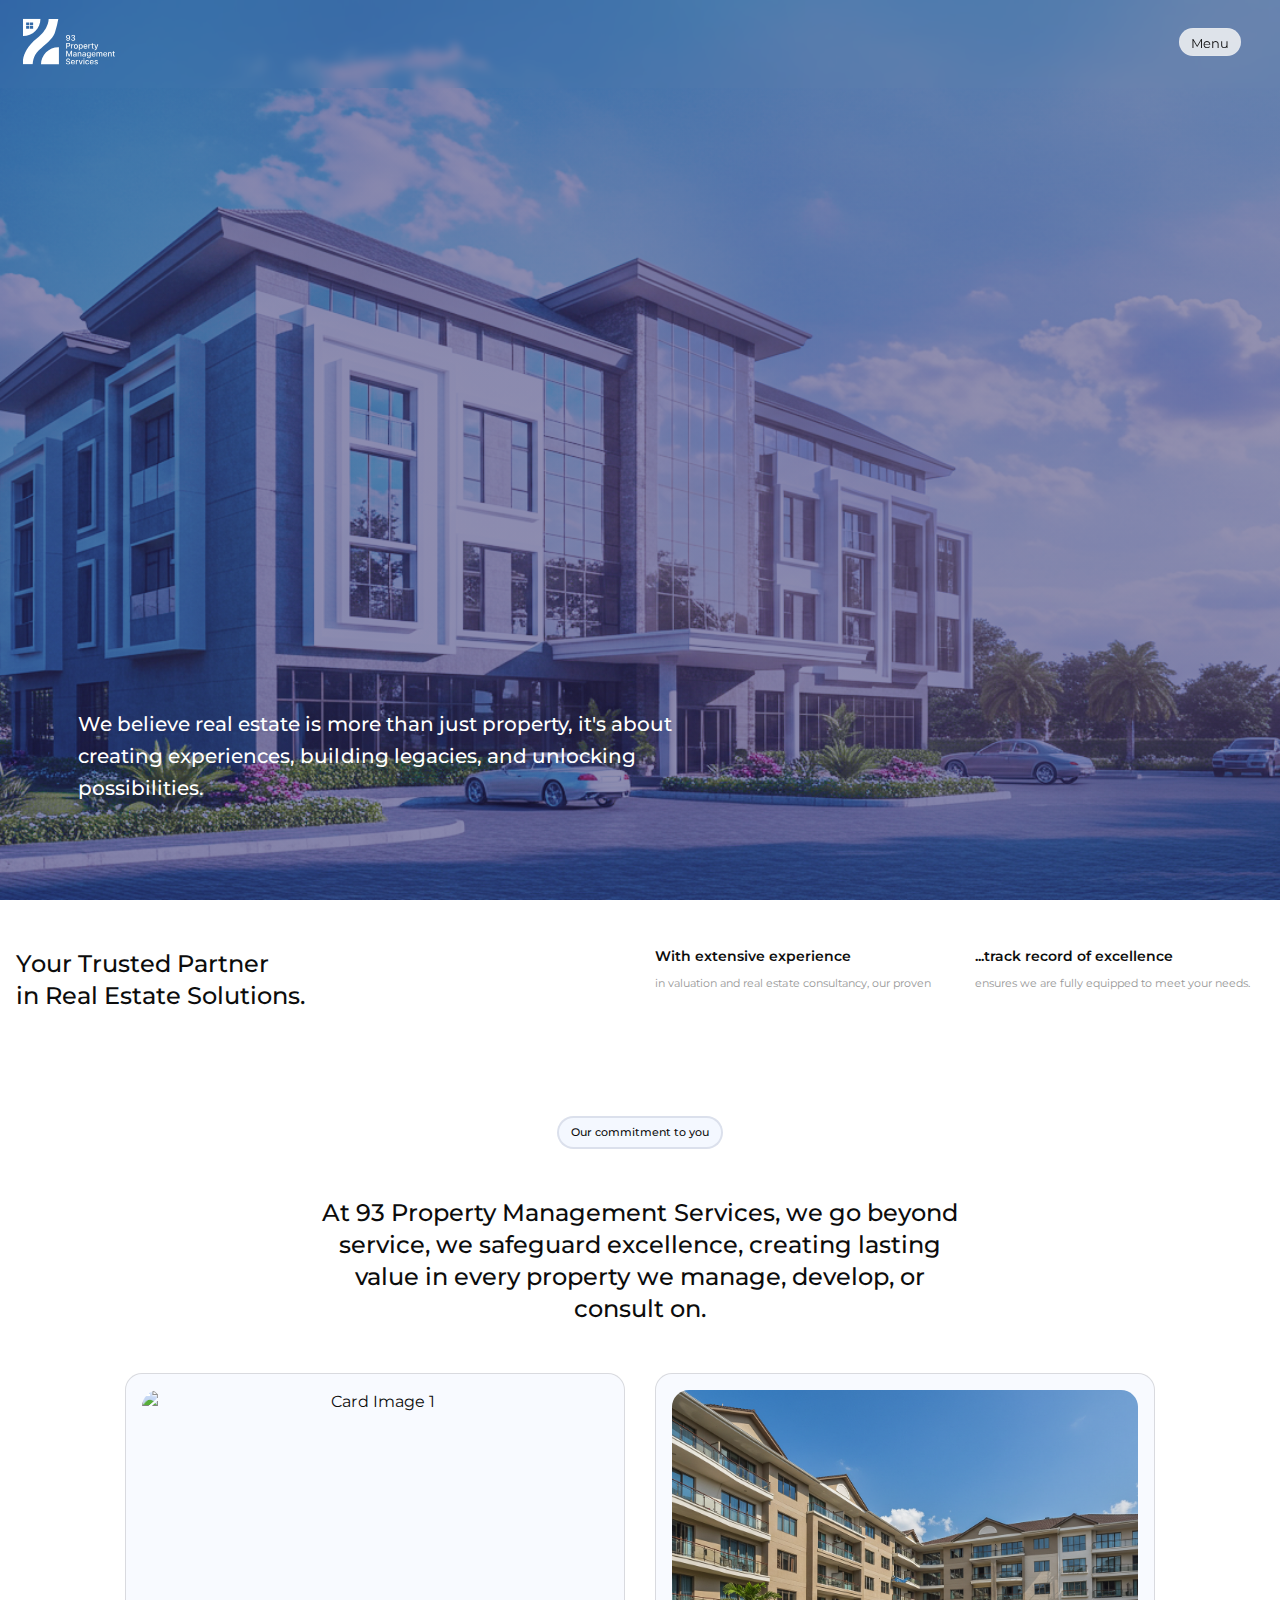
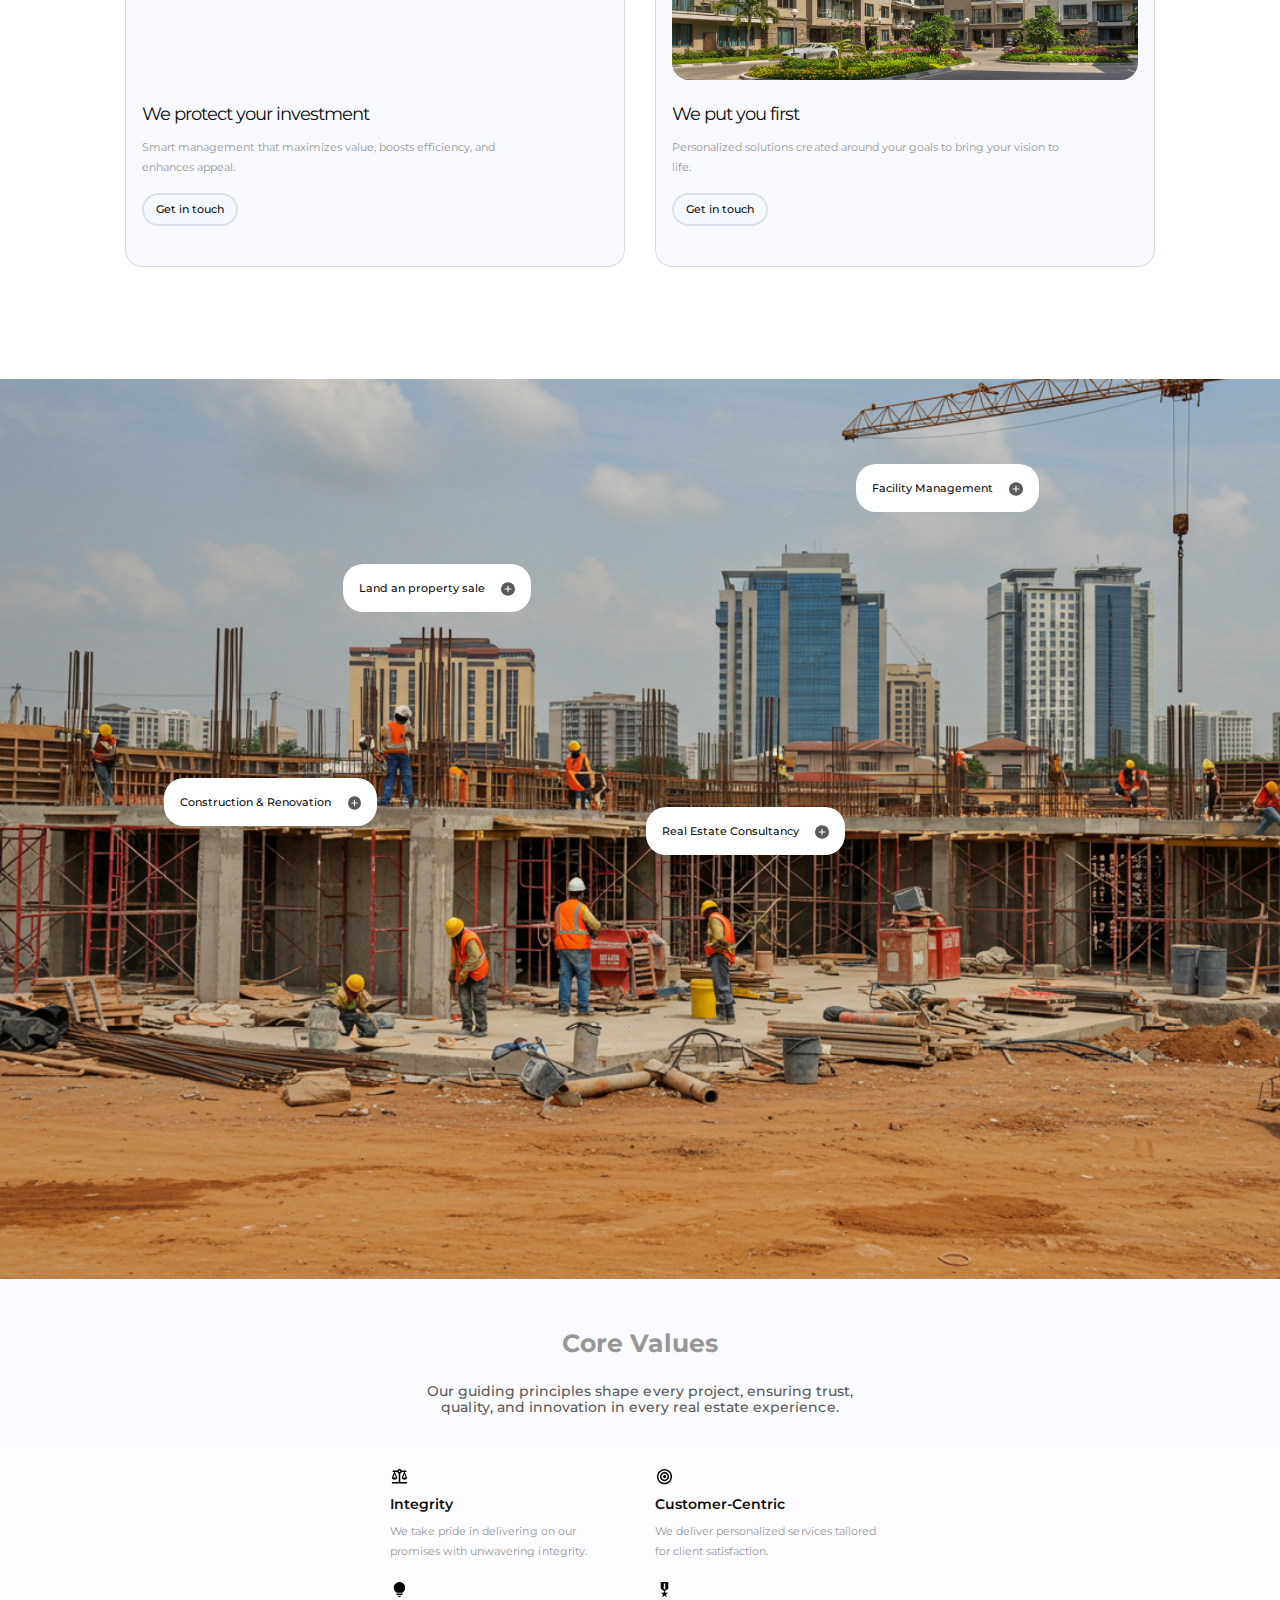
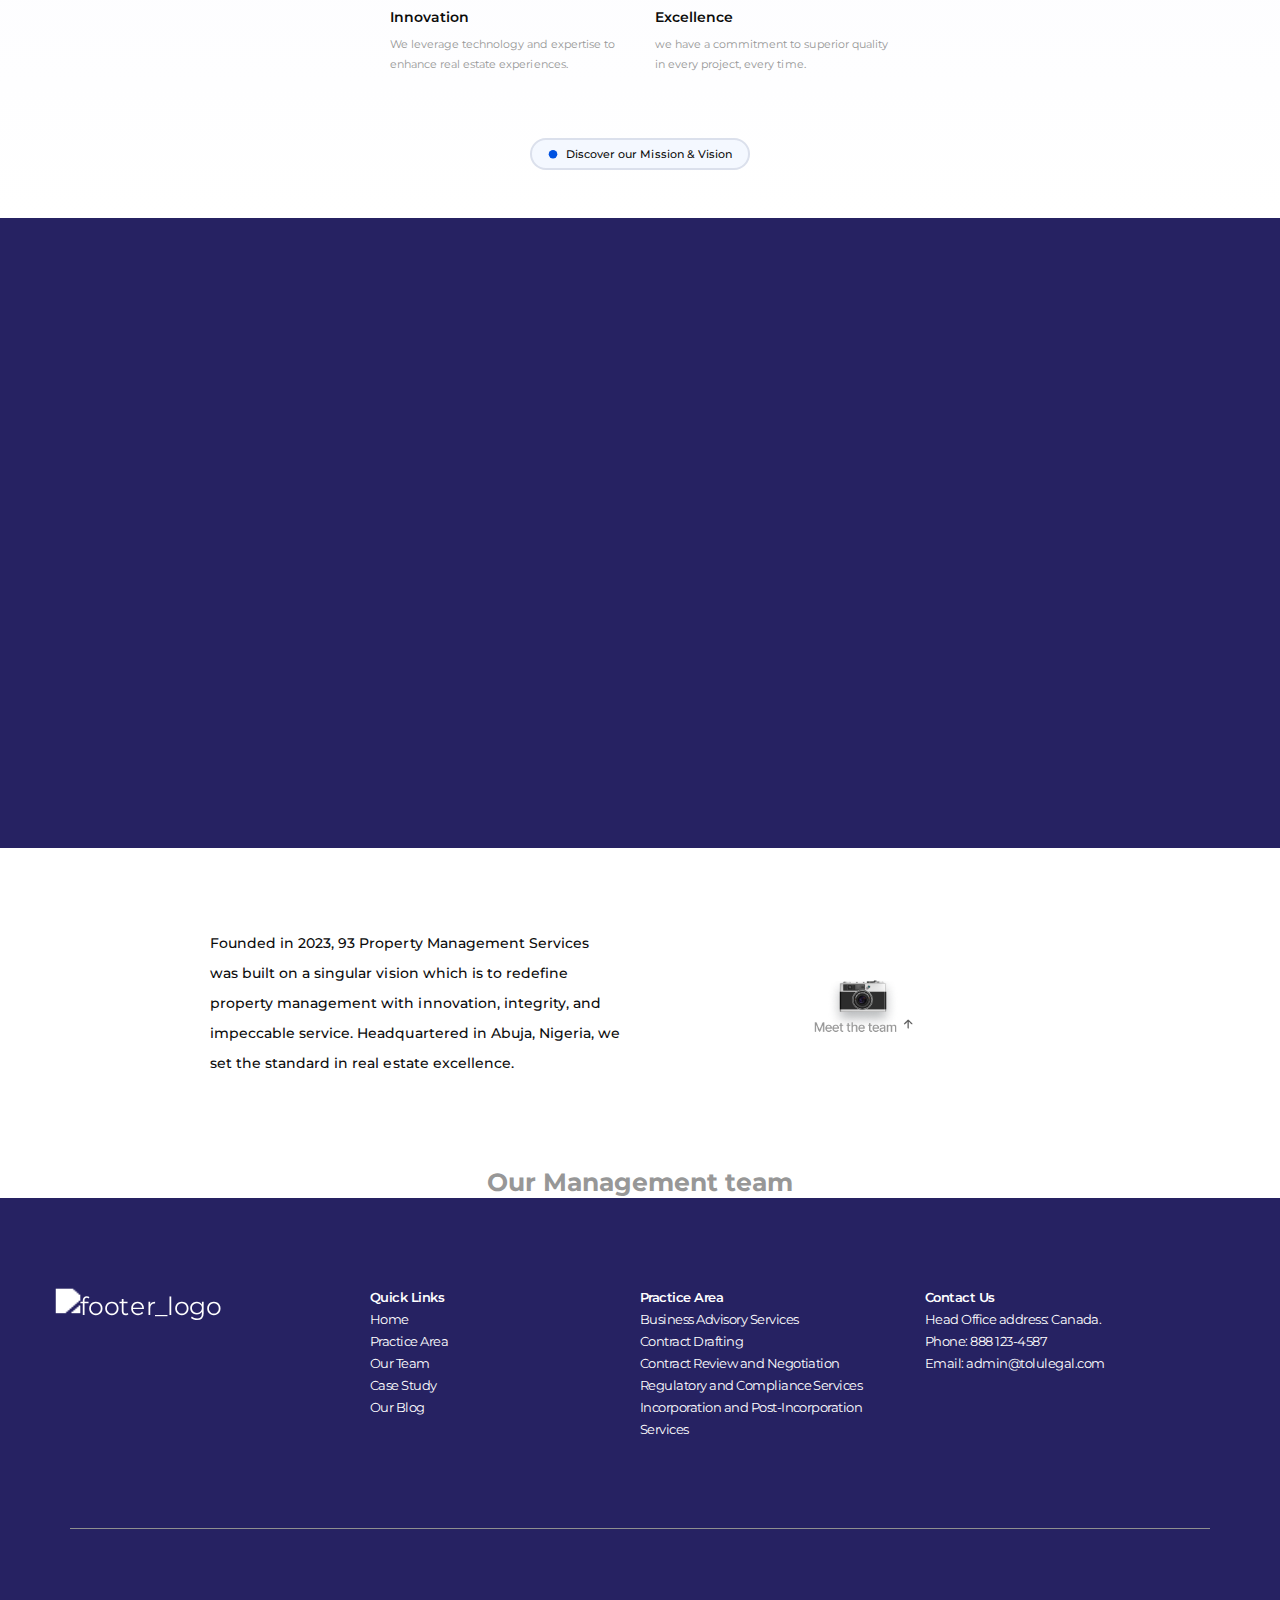
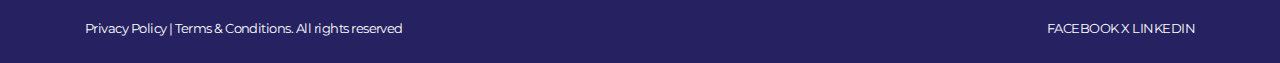
==== index.html @ e641582f "fix" ====
<!doctype html>
<html lang="en">
  <head>
    <meta charset="utf-8">
    <meta name="viewport" content="width=device-width, initial-scale=1, shrink-to-fit=no">
    <meta name="description" content="">
    <meta name="author" content="">
    <!-- <script defer src="https://use.fontawesome.com/releases/v5.0.8/js/fontawesome.js" integrity="sha384-7ox8Q2yzO/uWircfojVuCQOZl+ZZBg2D2J5nkpLqzH1HY0C1dHlTKIbpRz/LG23c" crossorigin="anonymous"></script> -->

    <title>93 Property Management Services</title>
    <link rel="icon" href="./assets/93 property management svg.svg" type="image/png">

        <link rel="preconnect" href="https://fonts.googleapis.com">
        <link rel="preconnect" href="https://fonts.gstatic.com" crossorigin>
        <link href="https://fonts.googleapis.com/css2?family=Montserrat:ital,wght@0,100..900;1,100..900&display=swap" rel="stylesheet">
    <!-- Bootstrap core CSS -->
    <link href="css/bootstrap.min.css" rel="stylesheet">
        <!-- AOS CSS -->
    <link href="https://cdn.jsdelivr.net/npm/aos@2.3.4/dist/aos.css" rel="stylesheet">
    <link rel="stylesheet" href="https://unpkg.com/lenis@1.1.19/dist/lenis.css">
    <!-- Custom styles for this template -->
    <link href="css/style.css" rel="stylesheet">
    <link rel="icon" type="image/png" href="./assets/tolulegal sl-02.ico">


  </head>

  <body class="testin bg-dark">

    <section class="bg-dark hero" style="position: relative;">

      <nav class="navbar navbar-dark mb-3 p-md-0 glass-like sticky-top">
        <div class="container-fluid bblue mx-4 mb-3" style="max-width: 100%;">
          <!-- Brand/Logo -->
          <a class="navbar-brand byellow p-0" href="/">
            <img src="./assets/93 property management svg.svg" alt="Logo" style="width: 60px; height: 60px; filter: brightness(0) invert(1); transform: scale(155%);">
          </a>

          <!-- Hamburger Button for Small Screens -->
        <button class="navbar-toggler" type="button" data-toggle="collapse" data-target="#navbarNav" aria-controls="navbarNav" aria-expanded="false" aria-label="Toggle navigation"
            style="border-radius: 20px; background-color: #f5f5f5d6; padding: 2px 11px; padding-bottom: 4px; letter-spacing: -4%;">
            <span style="font-size: 13px; line-height: 14px;">Menu</span>
          </button>

          <!-- Collapsible Menu -->
          <div class="collapse navbar-collapse bred" id="navbarNav">
            <ul class="navbar-nav ms-auto"> <!-- ms-auto aligns items to the right -->
              <li class="nav-item mx-auto active">
                <a class="nav-link" href="/">Home</a>
              </li>
              <li class="nav-item mx-auto">
                <a class="nav-link" href="./about-us.html">About us</a>
              </li>
              <li class="nav-item mx-auto">
                <a class="nav-link" href="#services-section">Our Services</a>
              </li>
              <!-- <li class="nav-item mx-auto">
                <a class="nav-link" href="#">Our Blog</a>
              </li> -->
              <li class="nav-item mx-auto">
                    <a href="#form-section" class="btn btn-primary bgreen">Get Started</a>
              </li>
            </ul>
          </div>
        </div>
      </nav>

        <div class="lead-text">
            <p>We believe real estate is more than just property, 
                it's about creating experiences, building legacies, 
                and unlocking possibilities.</p>
        </div>
    </section>


    <section class="bg-white px-3 py-5">
        <div class="row">
            <div class="col-12 col-md-6 mb-5 mb-md-0 text-center text-md-left">
                <h3>Your Trusted Partner <br>
                    in Real Estate Solutions.</h3>
            </div>
            <div class="col-12 col-md-3 mb-4 mb-md-0 text-center text-md-left">
                <h4>With extensive experience</h4>
                <p>in valuation and real estate consultancy, our proven</p>
            </div>
            <div class="col-12 col-md-3 mb-4 mb-md-0 text-center text-md-left">
                <h4>...track record of excellence </h4>
                <p>
                    ensures we are fully equipped 
                    to meet your needs.</p>
            </div>
        </div>
    </section>


    <section class="bg-white py-5" style="padding-bottom: 7rem !important;">
        <div class="container">
            <div class="d-flex">
                <div class="mx-auto text-center">
                    <div class="btn btn-primary ">
                        Our commitment to you
                    </div>
                    <h3 class="mx-auto mt-5 text-center" style="max-width: 639px; text-align: center !important; ">
                        At 93 Property Management Services, we go beyond 
                        service, we safeguard excellence, creating lasting value 
                        in every property we manage, develop, or consult on.
                    </h3>
                    <div class="some-cards mt-5">

                        <div class="row">
                            <!-- First Card -->
                            <div class="col-md-6">
                                <div class="card p-3 mb-5 mb-md-0" style="border-radius: 17px;">
                                    <img src="./assets/achalugo_I_will_fire_you.jpg" class="card-img-top" alt="Card Image 1" style="height: 290px; object-fit: cover; object-position: 28%; border-radius: 17px;">
                                    <div class="card-body text-left p-0 mt-4">
                                        <h4 class="card-title" style="font-size: 30px; font-size: 18px;font-weight: normal;letter-spacing: -1px;">We protect your investment</h4>
                                        <p class="card-text" style="max-width: 400px;">Smart management that maximizes value, boosts 
                                            efficiency, and enhances appeal.</p>
                                        <a href="#" class="btn btn-primary mb-4">Get in touch</a>
                                    </div>
                                </div>
                            </div>
                    
                            <!-- Second Card -->
                            <div class="col-md-6">
                                <div class="card p-3" style="border-radius: 17px;">
                                    <img src="./assets/card_1_hotel.png" class="card-img-top" alt="Card Image 2" style="height: 290px; object-fit: cover; object-position: 28%; border-radius: 17px;">
                                    <div class="card-body text-left p-0 mt-4">
                                        <h4 class="card-title" style="font-size: 30px; font-size: 18px;font-weight: normal;letter-spacing: -1px;">We put you first</h4>
                                        <p class="card-text" style="max-width: 400px;">Personalized solutions created around your goals 
                                            to bring your vision to life.</p>
                                        <a href="#" class="btn btn-primary mb-4">Get in touch</a>
                                    </div>
                                </div>
                            </div>
                        </div>

                    </div>
                </div>
            </div>
        </div>
    </section>

    <section class="construction bg-white py-5" style="position: relative; background-image: url('./assets/contruction_site.png'); min-height: 100vh; background-repeat: no-repeat; background-size: cover;">
        <div class="container">
            <div class="info mb-5 mt-5" id="info_1">
                <div class="info-head">
                    <div class="d-flex justify-content-between" style="padding: 1rem;">
                            <span class="pr-3">Land an property sale</span>
                            <span><img src="./assets/plus.svg" alt="" style="height: 14px"></span>
                    </div>
                </div>
            </div>
            <div class="info mb-5 " id="info_2">
                <div class="info-head">
                    <div class="d-flex justify-content-between" style="padding: 1rem;">
                            <span class="pr-3">Facility Management</span>
                            <span><img src="./assets/plus.svg" alt="" style="height: 14px"></span>
                    </div>
                </div>
            </div>
            <div class="info mb-5 " id="info_3">
                <div class="info-head">
                    <div class="d-flex justify-content-between" style="padding: 1rem;">
                            <span class="pr-3">Real Estate Consultancy</span>
                            <span><img src="./assets/plus.svg" alt="" style="height: 14px"></span>
                    </div>
                </div>
            </div>
            <div class="info mb-5 " id="info_4">
                <div class="info-head">
                    <div class="d-flex justify-content-between" style="padding: 1rem;">
                            <span class="pr-3">Construction & Renovation</span>
                            <span><img src="./assets/plus.svg" alt="" style="height: 14px"></span>
                    </div>
                </div>
            </div>
        </div>

    </section> 

    <section class="py-5" style="background: linear-gradient(to bottom, #FAFBFF, #FDFDFF, #FFFFFF);">
        <div class="container d-flex">
            <div class="do-center text-center m-auto" style="max-width: 500px;">
                <h3 style="color: #979797; font-weight: bold; font-size: 25px;">Core Values</h3>
                <h4 class="mt-4" style="color: #5A5A5A; font-weight: 500;">Our guiding principles shape every project, ensuring trust,<br> quality, and innovation in every real estate experience.</h4>

                <div class="row text-left mt-5">
                    <div class="col-12 col-sm-6 text-center text-sm-left">
                        <span><img src="./assets/law_something.svg" alt="" style="width:19px"></span>
                        <h4 class="mt-2">Integrity</h4>
                        <p>We take pride in delivering on our 
                            promises with unwavering integrity.</p>
                    </div>
                    <div class="col-12 col-sm-6 text-center text-sm-left">
                        <span><img src="./assets/target.svg" alt="" style="width:19px"></span>
                        <h4 class="mt-2">Customer-Centric</h4>
                        <p>We deliver personalized services 
                            tailored for client satisfaction.</p>
                    </div>
                </div>

                <div class="row text-left">
                    <div class="col-12 col-sm-6 text-center text-sm-left">
                        <span><img src="./assets/lightbulb.svg" alt="" style="width:19px"></span>
                        <h4 class="mt-2">Innovation</h4>
                        <p>We leverage technology and expertise 
                            to enhance real estate experiences.</p>
                    </div>
                
                    <div class="col-12 col-sm-6 text-center text-sm-left">
                        <span><img src="./assets/military.svg" alt="" style="width:19px"></span>
                        <h4 class="mt-2">Excellence</h4>
                        <p>we have a commitment to superior 
                            quality in every project, every time.</p>
                    </div>
                </div>

                <div class="btn btn-primary px-3 mt-5">
                    <span class="d-flex">
                        <img class="mr-2" src="./assets/circle.svg" alt="" style="width: 10px; display: inline-block;">
                        <span>Discover our Mission & Vision</span>
                    </span>
                </div>

            </div>
        </div>
    </section>

    <section style="background-image: url('./assets/achalugo_calling.jpg'); height: 70vh; background-repeat: no-repeat; background-position-x: left; background-size: cover; background-position-y: 29%;"> 
    </section>

    <section class="bg-white" style="padding-top: 5rem; padding-bottom: 5rem;">
        <div class="container">
            <div class="row mx-auto" style="max-width: 890px;">
                <div class="col-6">
                    <h4 style="line-height: 20px; color: #0c0c0c; line-height: 30px; font-weight: 500;">Founded in 2023, 93 Property Management Services<br> was built on a singular vision which 
                        is to redefine property management with innovation, integrity, and impeccable service. Headquartered in Abuja, Nigeria, we set the standard in real estate excellence.</h4>
                </div>
                <div class="col-6 d-flex">
                    <img class="m-auto" style="display: block; width: 100px;"  src="./assets/Meet the team.png" alt="Meet the team">
                </div>
            </div>
        </div>
    </section>

    <section class="bg-white">
        <h3 class="text-center mb-5" style="color: #979797; font-weight: bold; font-size: 25px;">Our Management team</h3>

    </section>

    <footer >
      <div class="container">
          <div class="row " style="margin-top: 6rem; margin-bottom: 5rem; ">
              <div class="col-6 col-md-4 col-lg-3">
                  <div>
                      <a href="/"><img src="./assets/footer_logo.png" alt="footer_logo" style="width: 138px; height: 138px; transform: scale(150%);filter: brightness(0) invert(1); transform: scale(155%);" ></a>
                  </div>
              </div>
              <div class="col-6 col-md-4 col-lg-3">
                  <div>
                      <p class="lead">Quick Links</p>
                      <p><a href="#">Home</a></p>
                      <p><a href="#">Practice Area</a></p>
                      <p><a href="#">Our Team</a></p>
                      <p><a href="#">Case Study</a></p>
                      <p><a href="#">Our Blog</a></p>
                  </div>
              </div>
              <div class="col-12 col-md-4 col-lg-3 mt-4 pl-5 mt-md-0 pl-md-0">
                  <div>
                      <p class="lead">Practice Area</p>
                      <p><a href="#">Business Advisory Services</a></p>
                      <p><a href="#">Contract Drafting</a></p>
                      <p><a href="#">Contract Review and Negotiation</a></p>
                      <p><a href="#">Regulatory and Compliance Services</a></p>
                      <p><a href="#">Incorporation and Post-Incorporation </a></p>
                      <p><a href="#">Services</a></p>
                  </div>
              </div>
              <div class="col-12 col-md-4 col-lg-3 mt-4 pl-5 pl-lg-0 pr-5 mt-md-0 pr-md-0">
                  <div>
                      <p class="lead">Contact Us</p>
                      <p><a href="#">Head Office address: Canada.</a></p>
                      <p><a href="#">Phone: 888 123-4587</a></p>
                      <p><a href="#">Email: admin@tolulegal.com</a></p>
                  </div>
              </div>
          </div>
          <div class="row justify-content-between pb-3" style="padding-top: 6rem; border-top: 1px solid rgba(143, 143, 143, 1);">
              <div class="col col-12 col-sm-6">
                  <p><a href="#">Privacy Policy</a> | <a href="#">Terms & Conditions. All rights reserved</a></p>
              </div>
              <div class="col col-12 col-sm-6">
                  <p class="text-sm-right"><a href="#">FACEBOOK</a>     X     <a href="#">LINKEDIN</a></p>
              </div>
          </div>
      </div>      
    </footer>



    <!-- Bootstrap core JavaScript
    ================================================== -->
    <!-- Placed at the end of the document so the pages load faster -->
    <script src="js/jquery-3.3.1.min.js"></script>
    <!-- <script src="https://cdnjs.cloudflare.com/ajax/libs/popper.js/1.12.9/umd/popper.min.js" integrity="sha384-ApNbgh9B+Y1QKtv3Rn7W3mgPxhU9K/ScQsAP7hUibX39j7fakFPskvXusvfa0b4Q" crossorigin="anonymous"></script> -->
    <script src="js/bootstrap.min.js"></script>

        <!-- AOS JS -->
        <script src="https://cdn.jsdelivr.net/npm/aos@2.3.4/dist/aos.js"></script>
        <script>
          AOS.init();
        </script>

    <script src="https://unpkg.com/lenis@1.1.19/dist/lenis.min.js"></script> 
    <script type="text/javascript">
        // Initialize Lenis
        const lenis = new Lenis({
          autoRaf: true,
          anchors: true,
        });

        // Listen for the scroll event and log the event data
        lenis.on('scroll', (e) => {
          // console.log(e);
        });
    </script>

    <script type="text/javascript">
        // Get the button
        const backToTopButton = document.getElementById('back-to-top');

        // Show the button when the user scrolls down 200px
        window.onscroll = function () {
          if (document.body.scrollTop > 200 || document.documentElement.scrollTop > 200) {
            backToTopButton.style.display = 'block'; // Show the button
          } else {
            backToTopButton.style.display = 'none'; // Hide the button
          }
        };

        // Scroll to the top of the page when the button is clicked
        backToTopButton.addEventListener('click', () => {
          window.scrollTo({
            top: 0, // Scroll to the top
            behavior: 'smooth', // Smooth scroll
          });
        });
    </script>



    <script type="text/javascript"
        src="https://cdn.jsdelivr.net/npm/@emailjs/browser@4/dist/email.min.js">
    </script>
    <script src="https://cdn.jsdelivr.net/npm/sweetalert2@11"></script>
    <script src="https://unpkg.com/validator@latest/validator.min.js"></script>
    <script type="text/javascript" src="./js/main.js"></script>

  </body>
</html>
---- css/style.css ----
*{
/*    font-family: Montserrat;*/
    color: #0C0C0C;
    font-family: "Montserrat", serif;
    font-optical-sizing: auto;
/*    font-weight: <weight>;*/
    font-style: normal;
    letter-spacing: .02px;
}

p{
    color: #979797;
    font-size: 11px;
    line-height: 20px;
}

.bolder-text{
    font-weight: 600; 
    color: #262262;
}

h2 {
    font-size: 50px;
    line-height: 72px;
    font-weight: 600;
}

h3{
    font-size: 24px;
    line-height: 32px;
	
}
h4{
    font-size: 14px;
    font-weight: 600;
}

h5{
    font-size: 10px;
    font-weight: 400;
}
svg{
    z-index: 2;
}

body{
    overflow-x: hidden !important;
}

section{
    width: 100%;
}
.bg-dark {
	background-color: #262262 !important;
}

.h2-special{
    font-size: 60px;
    text-align: left;
}

.btn{
    font-size: 16px;
    z-index: 100!important;
}

.btn:not(:disabled):not(.disabled).active,
.btn:not(:disabled):not(.disabled):active,
.show>.btn.dropdown-toggle {
  transform: scale(1.06);
}

.btn-primary{
    background-color: #fff;
    color: #0C0C0C;
    border: 2px solid #0012461A;
    font-weight: 500;
}

.btn-primary{
	font-size: 11px;
	border-radius: 25px;
	outline: none;
	background-color: #F4F8FF;
}
.btn-primary:hover {
  color:#fff;
  background-color: #262262;
  border-color: #3e387a;
}
.btn-primary.focus,
.btn-primary:focus {
  box-shadow: none;
}

.btn-primary:not(:disabled):not(.disabled).active,
.btn-primary:not(:disabled):not(.disabled):active,
.show>.btn-primary.dropdown-toggle {
  color:#fff;
  background-color: #284359;
  border-color: #a1acb6;
}
.btn-primary:not(:disabled):not(.disabled).active:focus,
.btn-primary:not(:disabled):not(.disabled):active:focus,
.show>.btn-primary.dropdown-toggle:focus {
  box-shadow: none;
}

.btn-secondary{
    font-weight: 600;
    font-size: 16px;
    line-height: 20px;
    background-color: #262262;
}

.btn-secondary:hover {
  color:#fff;
  background-color:#5a6268;
  border-color:#545b62
}
.btn-secondary.focus,
.btn-secondary:focus {
  box-shadow:0 0 0 .2rem rgba(108,117,125,.5)
}

.hero {
    min-height: 100vh; /* Full height of the viewport */
    background-image: 
        linear-gradient(to bottom, rgb(38, 34, 98, .5), rgb(38, 34, 98, .5)), 
        url("../assets/bg_person_dream_house.png"); 
    background-size: cover; /* Ensure the image covers the entire section */
    background-position: center; /* Center the background image */
    background-repeat: no-repeat; /* Prevent the image from repeating */
    padding-bottom: 4rem;
    background-position: 51% 15%;
    /* background-size: 155%; */
}


.glass-like {
	background: rgba(255, 255, 255, 0.01);
	backdrop-filter: blur(4px);
	-webkit-backdrop-filter: blur(4px);
	/* color: #fff; */
}


.testing .bred{
    border: thin solid red !important;
}

.testing .byellow{
    border: thin solid yellow !important;
}

.testing .bblue{
    border: thin solid blue !important;
}


.hero .navbar{
    padding-top: 12px !important;
}


.hero .navbar .container{
    padding: 0px 122px 0px 56.94px;
}

.nohero .navbar{
    padding-top: 12px !important;
}

.nohero .navbar .container{
    padding: 0px 122px 0px 56.94px;
}

.nav-item .nav-link{
    font-size: 20px ;
    color: rgba(255, 255, 255, .9);
    font-weight: 500;
}

.nav-item.active .nav-link{
    color: #fff;
    font-weight: 700;
}



.lead-text{
    margin: 0 3rem;
    margin-top: 2rem;
}


.lead-text p{
    color: #fff;
}

.lead-text p{
    font-weight: 500;
    font-size: 20px;
    line-height: 32px;
    max-width: 637px;
}

.lead-text p.lead{
    font-weight: 600;
    font-size: 55px;
    line-height: 72px;
    max-width: 719px;
}

.card{
    background-color: #F8FAFF;
}

.info-cards .col{
    height: 340px;
}

.info-cards .card{
    background-color: white;
    max-width: 312.55px;
    height: 100%;
    overflow: hidden;
}

.info-cards .card h4{
    font-weight: 700;
    font-size: 14px;
    line-height: 32px;
    letter-spacing: -0.04em;
}

.info-cards .card p{
    font-size: 13px;
    font-weight: 500;
    line-height: 26px;
    letter-spacing: -0.04em;
    min-height: 78px;
    display: block;
}

.info-cards .card .btn{
    font-size: 15px;
    position: absolute;
}

.info-cards .card svg{
    position: absolute;
}


.partner-cards{

}

.partner-cards .card{
/*    height: 540px;*/
}

.partner-cards .card-img-top{
    background-size: 50%;
    background-position: 40% 10%;
    background-repeat: no-repeat;
}

.my-container{
    max-width: 998px !important;
}

.partner .p-right h3{
    font-weight: 600;
    font-size: 14px;
    line-height: 24px;
    letter-spacing: -0.04em;
}

.partner .p-right p{
    font-weight: 500;
    font-size: 13px;
    line-height: 20px;
    letter-spacing: -0.04em;
}

.partner .p-right .card {
    background-image: linear-gradient(to bottom, rgba(246, 246, 246, 1), rgba(230, 241, 252, 0.25));
    background-size: cover; /* Ensure the gradient covers the entire element */
    background-repeat: no-repeat!important; /* Prevent the gradient from repeating */
}


.contact h3,
.contact p{
    color: rgba(246, 246, 246, 1);
    font-weight: 500;
    font-size: 18px;
    line-height: 24px;
    letter-spacing: -0.04em;
}

.contact h3{
    color: white;
    font-weight: 600;
    font-size: 30px;
    line-height: 47px;
}


.contact .inpt {
    border: none;
    border-bottom: 0.88px solid #b0b8c1;
    background: transparent;
    color: #b0b8c1;
    outline: none !important;
}

.contact .inpt option{
    color: #b0b8c1;
}

.square-card .link-it{
    color: #262262 !important;
    font-weight: 600;
    font-size: 13px;
    font-family: Inter, inherit;
    display: inline-block;
    position: absolute;
    z-index: 200;
}

footer p,
footer p.lead,
footer p a{
    color: #fff;
    font-size: 13px;
    font-weight: normal;
    line-height: 6px;
    letter-spacing: -0.04em;
    white-space: nowrap;
}

footer p.lead{
    font-weight: 600;
}

#back-to-top {
  display: none; /* Hidden by default */
  position: fixed; /* Fixed position */
  bottom: 20px; /* Distance from the bottom */
  right: 20px; /* Distance from the right */
  z-index: 99; /* Ensure it's above other elements */
  border: none; /* Remove border */
  outline: none; /* Remove outline */
  background-color: #007bff; /* Button background color */
  color: white; /* Button text color */
  cursor: pointer; /* Pointer cursor on hover */
  padding: 15px; /* Padding */
  border-radius: 50%; /* Circular button */
  font-size: 18px; /* Font size */
  transition: opacity 0.3s; /* Smooth fade in/out */
}

#back-to-top:hover {
  background-color: #0056b3; /* Darker background on hover */
}


.info{
    background-color: #fff;
    border-radius: 20px;
}

.info span{
    font-size: 11px;
    font-weight: 500;
    display: inline-block
}

/*
element {
  position: absolute;
  left: 658px;
  bottom: 0;
  margin-left: auto;
  margin-right: 0px;
  margin-left: 520px;
  margin-bottom: 124px;
}*/

/*<= sm*/
@media (max-width:576px) {
  .lead-text p.lead{
    font-size: 50px;
    line-height: 58px;
  }
}


/*>= sm*/
@media (min-width:576px) {
  .lead-text{
      margin-top: 134px;
  }
}

/*>= md*/
@media (min-width:768px) {

}

/*>= lg*/
@media (min-width:992px) {
    .lead-text{
        position: absolute;
        left: 30px;
        bottom: 80px;
    }

    /* .hero .navbar .navbar-collapse{
        flex-basis: auto!important;
        flex-grow: 0!important;
    }

    .nohero .navbar .navbar-collapse{
        flex-basis: auto!important;
        flex-grow: 0!important;
    } */
}

/*>= xl*/
@media (min-width:1200px) {
    .info{
        display: inline-block;
        margin: 0;
    }
    .constuction .info{
    }
    #info_1{
        position: absolute;
        left: 343px;
        top: 137px;
    }
    #info_2{
        position: absolute;
        left: 856px;
        top: 85px;
    }
    #info_3{
        position: absolute;
        left: 646px;
        top: 428px;
    }
    #info_4{
        position: absolute;
        left: 164px;
        top: 399px;
    }
}
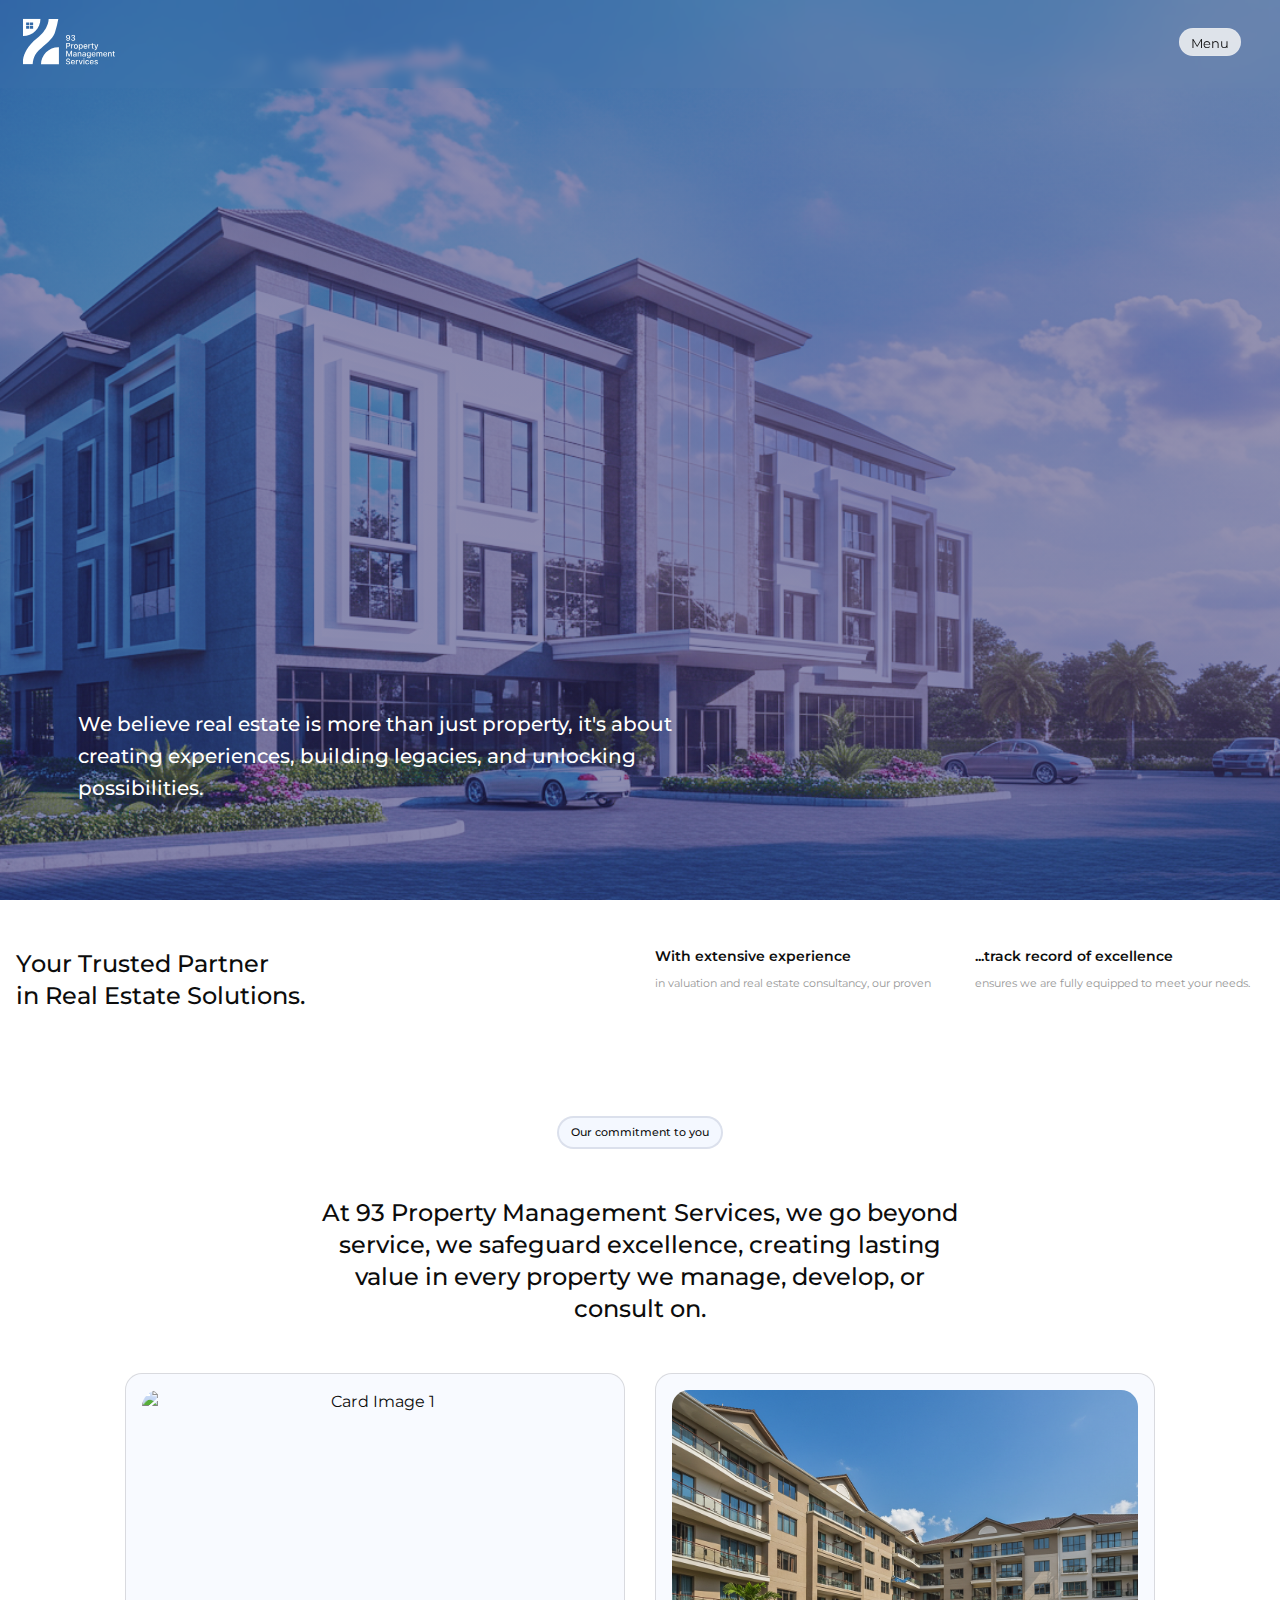
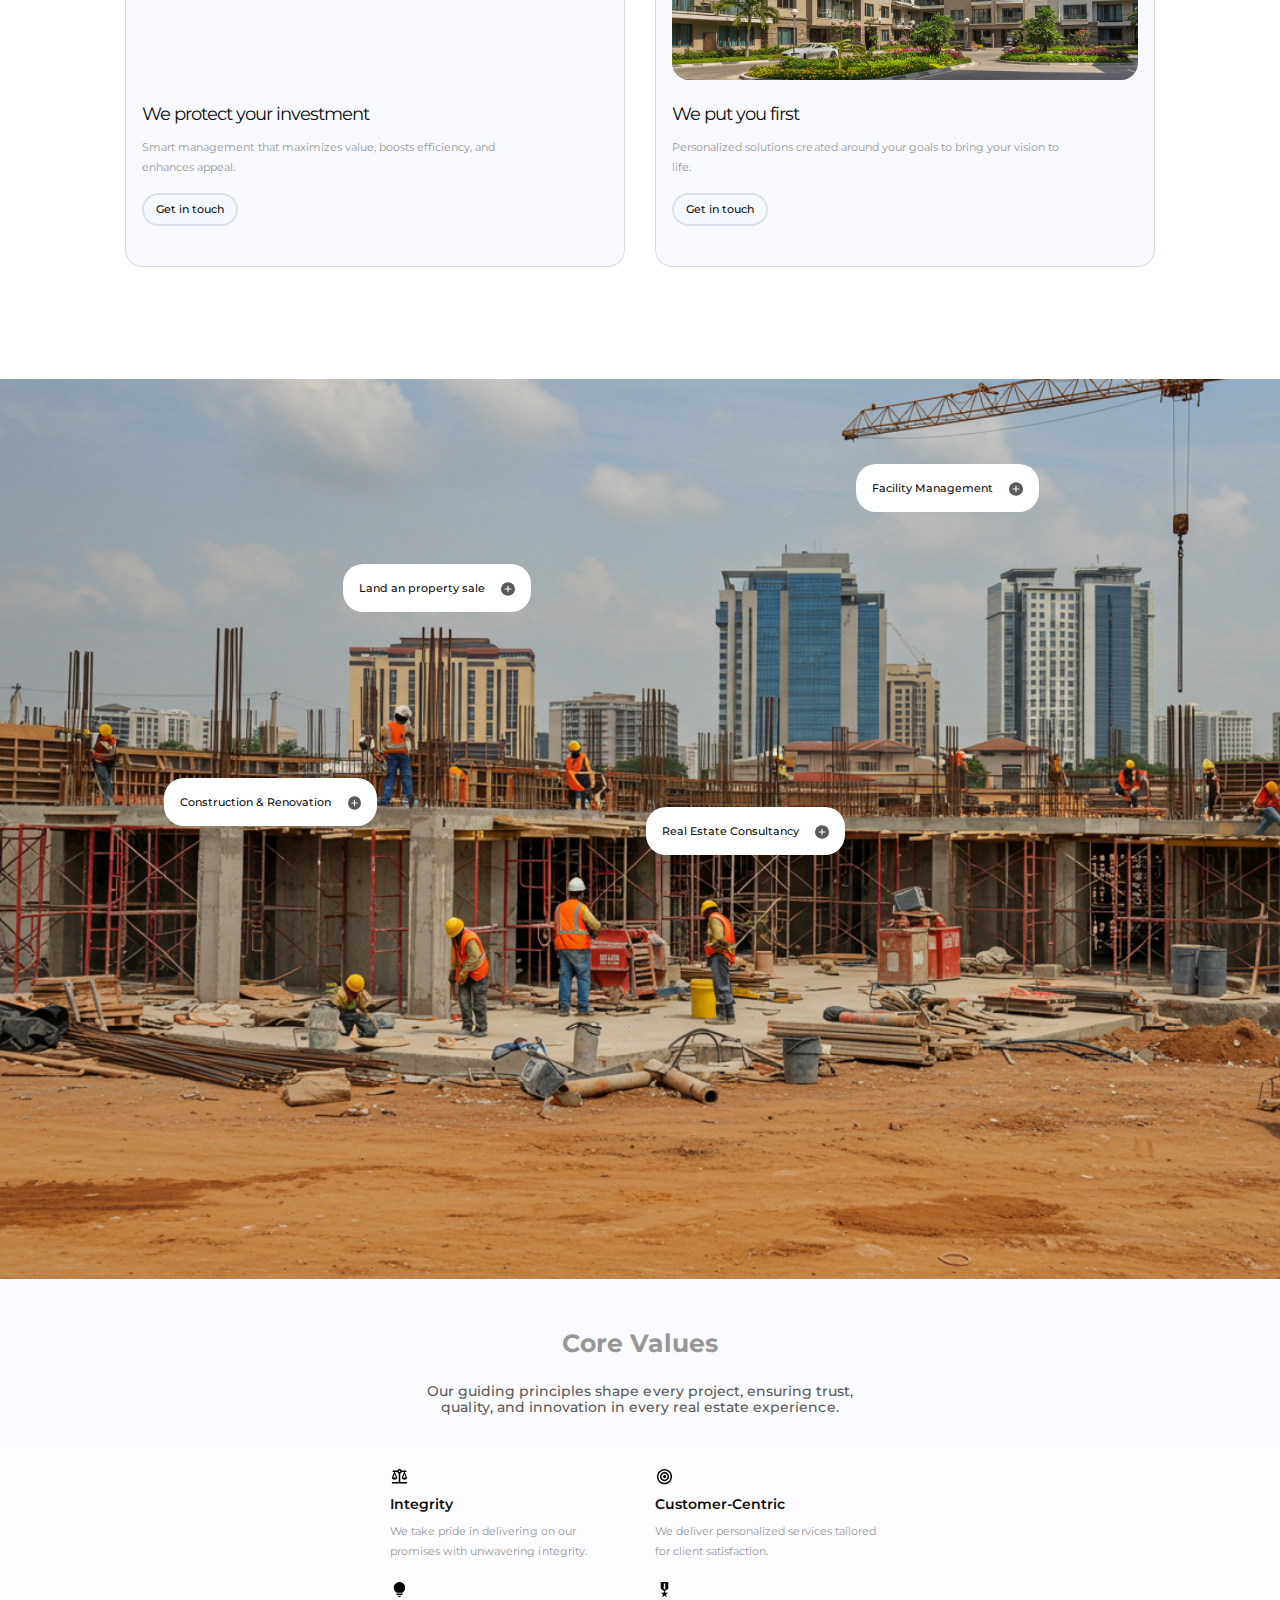
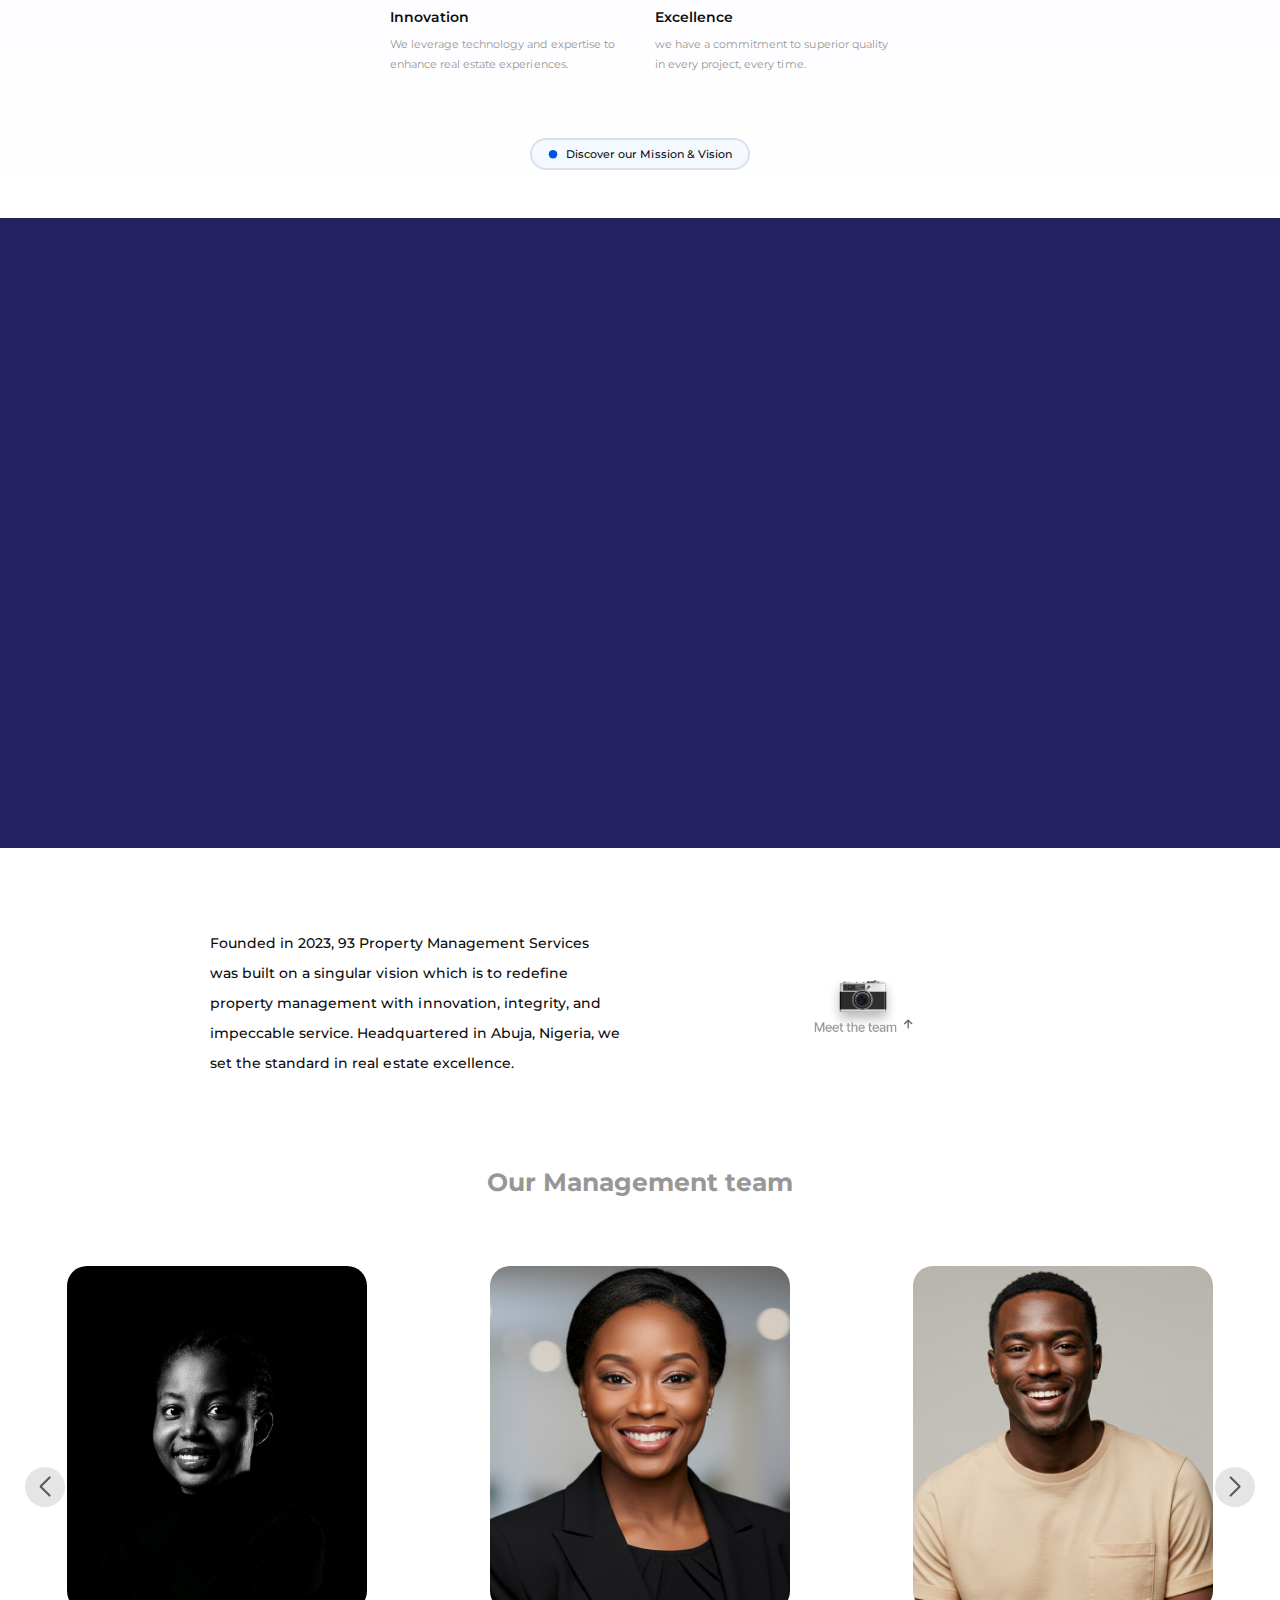
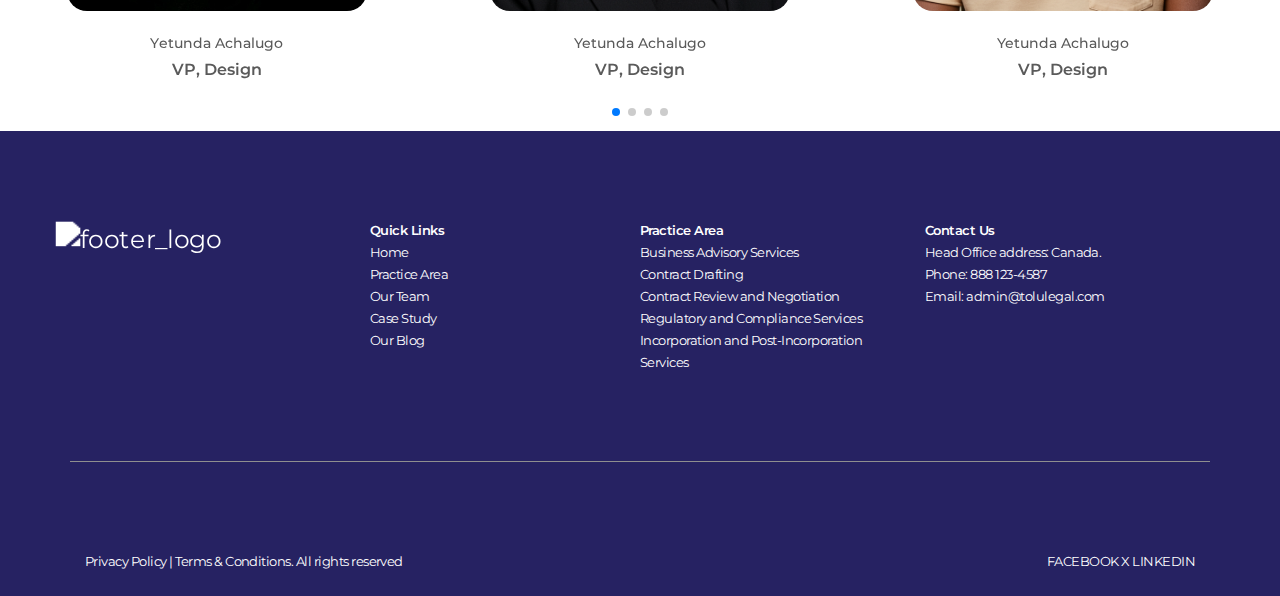
==== commit 63240553: "fix" ====
--- a/index.html
+++ b/index.html
@@ -13,15 +13,54 @@
         <link rel="preconnect" href="https://fonts.googleapis.com">
         <link rel="preconnect" href="https://fonts.gstatic.com" crossorigin>
         <link href="https://fonts.googleapis.com/css2?family=Montserrat:ital,wght@0,100..900;1,100..900&display=swap" rel="stylesheet">
-    <!-- Bootstrap core CSS -->
-    <link href="css/bootstrap.min.css" rel="stylesheet">
-        <!-- AOS CSS -->
-    <link href="https://cdn.jsdelivr.net/npm/aos@2.3.4/dist/aos.css" rel="stylesheet">
-    <link rel="stylesheet" href="https://unpkg.com/lenis@1.1.19/dist/lenis.css">
-    <!-- Custom styles for this template -->
-    <link href="css/style.css" rel="stylesheet">
-    <link rel="icon" type="image/png" href="./assets/tolulegal sl-02.ico">
-
+        
+        <!-- Bootstrap core CSS -->
+        <link href="css/bootstrap.min.css" rel="stylesheet">
+            <!-- AOS CSS -->
+        <link href="https://cdn.jsdelivr.net/npm/aos@2.3.4/dist/aos.css" rel="stylesheet">
+        <link rel="stylesheet" href="https://unpkg.com/lenis@1.1.19/dist/lenis.css">
+        <!-- Custom styles for this template -->
+        <link href="css/style.css" rel="stylesheet">
+        <link rel="icon" type="image/png" href="./assets/tolulegal sl-02.ico">
+
+        <link rel="stylesheet" href="https://cdn.jsdelivr.net/npm/swiper/swiper-bundle.min.css">
+        <style>
+            .swiper {
+                width: 100%;
+                padding: 20px 0;
+            }
+            .swiper-slide {
+                display: flex;
+                justify-content: center;
+            }
+            .team-bros {
+                border: none;
+                width: 100%;
+                max-width: 300px; /* Ensures uniform card size */
+            }
+            
+        /* Customizing the navigation arrows */
+        .swiper-button-next, .swiper-button-prev {
+            color: #5A5A5A;  /* Change arrow color */
+            background: rgba(0, 0, 0, 0.1);  /* Light background */
+            border-radius: 50%;
+            width: 40px;
+            height: 40px;
+        }
+
+        /* Add hover effect */
+        .swiper-button-next:hover, .swiper-button-prev:hover {
+            background: rgba(0, 0, 0, 0.3);
+            color: white;
+        }
+
+        /* Make the icons larger */
+        .swiper-button-next::after, .swiper-button-prev::after {
+            font-size: 20px;
+            font-weight: bold;
+        }
+
+        </style>
 
   </head>
 
@@ -246,6 +285,62 @@
 
     <section class="bg-white">
         <h3 class="text-center mb-5" style="color: #979797; font-weight: bold; font-size: 25px;">Our Management team</h3>
+        <div class="container-fluid">
+            <div class="swiper mySwiper">
+                <div class="swiper-wrapper pb-4">
+                    <!-- Slide 1 -->
+                    <div class="swiper-slide">
+                        <div class="card team-bros bg-white">
+                            <img src="./assets/team_bro3.jpg" class="card-img-top" alt="Team Member" style="width: 100%; height: 345px; object-fit: cover; border-radius: 20px;">
+                            <div class="card-body p-0 m-0 text-center">
+                                <h4 class="mt-4" style="font-weight: 500; color: #5A5A5A;">Yetunda Achalugo</h4>
+                                <h4 style="font-size: 16px; color: #5A5A5A;">VP, Design</h4>
+                            </div>
+                        </div>
+                    </div>
+                    <!-- Slide 2 -->
+                    <div class="swiper-slide">
+                        <div class="card team-bros bg-white">
+                            <img src="./assets/team_bro_1.png" class="card-img-top" alt="Team Member" style="width: 100%; height: 345px; object-fit: cover; border-radius: 20px;">
+                            <div class="card-body p-0 m-0 text-center">
+                                <h4 class="mt-4" style="font-weight: 500; color: #5A5A5A;">Yetunda Achalugo</h4>
+                                <h4 style="font-size: 16px; color: #5A5A5A;">VP, Design</h4>
+                            </div>
+                        </div>
+                    </div>
+                    <!-- Slide 3 -->
+                    <div class="swiper-slide">
+                        <div class="card team-bros bg-white">
+                            <img src="./assets/team_bro_4.png" class="card-img-top" alt="Team Member" style="width: 100%; height: 345px; object-fit: cover; border-radius: 20px;">
+                            <div class="card-body p-0 m-0 text-center">
+                                <h4 class="mt-4" style="font-weight: 500; color: #5A5A5A;">Yetunda Achalugo</h4>
+                                <h4 style="font-size: 16px; color: #5A5A5A;">VP, Design</h4>
+                            </div>
+                        </div>
+                    </div>
+                    <!-- Slide 4 -->
+                    <div class="swiper-slide">
+                        <div class="card team-bros bg-white">
+                            <img src="./assets/team_bro_2.png" class="card-img-top" alt="Team Member" style="width: 100%; height: 345px; object-fit: cover; border-radius: 20px;">
+                            <div class="card-body p-0 m-0 text-center">
+                                <h4 class="mt-4" style="font-weight: 500; color: #5A5A5A;">Yetunda Achalugo</h4>
+                                <h4 style="font-size: 16px; color: #5A5A5A;">VP, Design</h4>
+                            </div>
+                        </div>
+                    </div>
+                </div>
+        
+                <!-- Navigation Controls -->
+                <div class="swiper-button-next"></div>
+                <div class="swiper-button-prev"></div>
+        
+                <!-- Pagination -->
+                <div class="swiper-pagination"></div>
+            </div>
+        </div>
+    </section>
+
+    <section class="bg-white">
 
     </section>
 
@@ -358,5 +453,29 @@
     <script src="https://unpkg.com/validator@latest/validator.min.js"></script>
     <script type="text/javascript" src="./js/main.js"></script>
 
+    <script src="https://cdn.jsdelivr.net/npm/swiper/swiper-bundle.min.js"></script>
+    <script>
+        var swiper = new Swiper(".mySwiper", {
+            slidesPerView: 1,  /* Adjust for mobile */
+            spaceBetween: 20,  /* Gap between slides */
+            loop: true,
+            autoplay: {
+                delay: 3000, /* Auto-slide every 3 seconds */
+                disableOnInteraction: false
+            },
+            navigation: {
+                nextEl: ".swiper-button-next",
+                prevEl: ".swiper-button-prev"
+            },
+            pagination: {
+                el: ".swiper-pagination",
+                clickable: true
+            },
+            breakpoints: {
+                768: { slidesPerView: 2 },  /* 2 slides for tablets */
+                1024: { slidesPerView: 3 }  /* 3 slides for desktops */
+            }
+        });
+    </script>
   </body>
 </html>
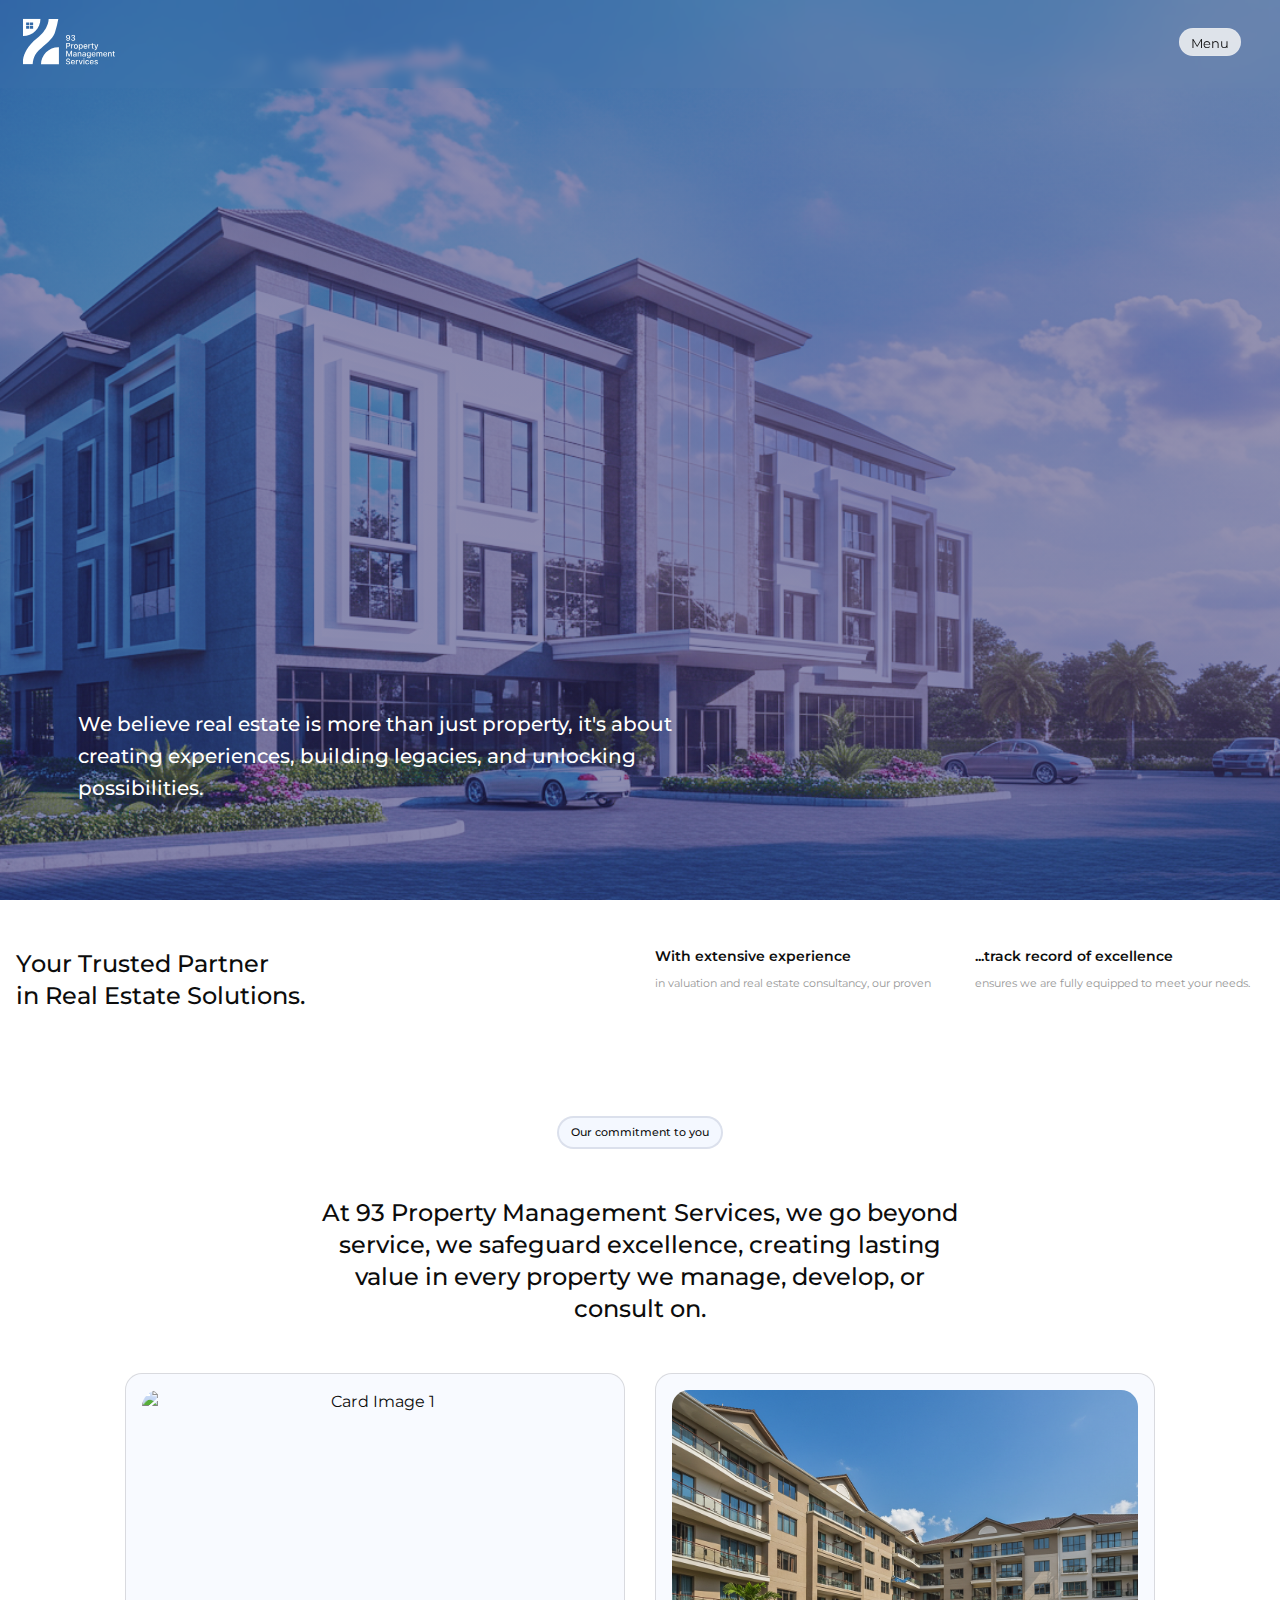
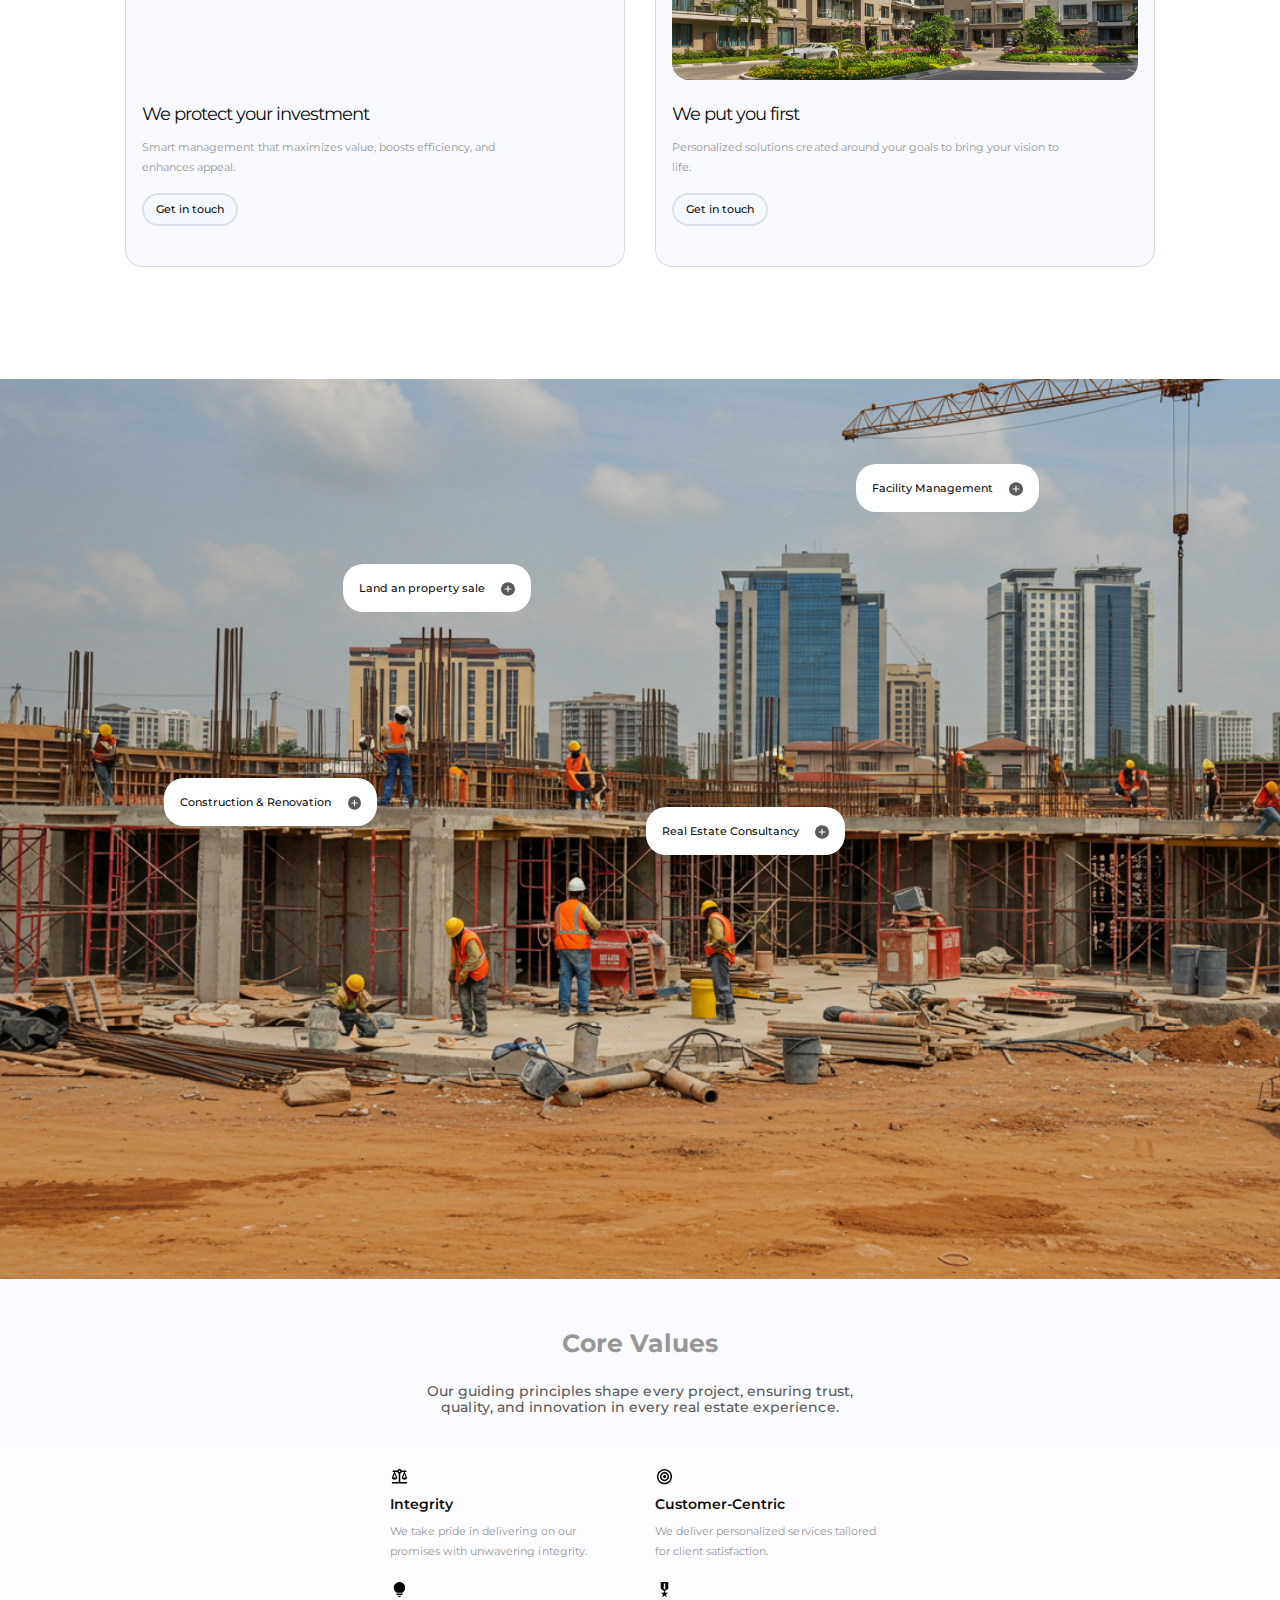
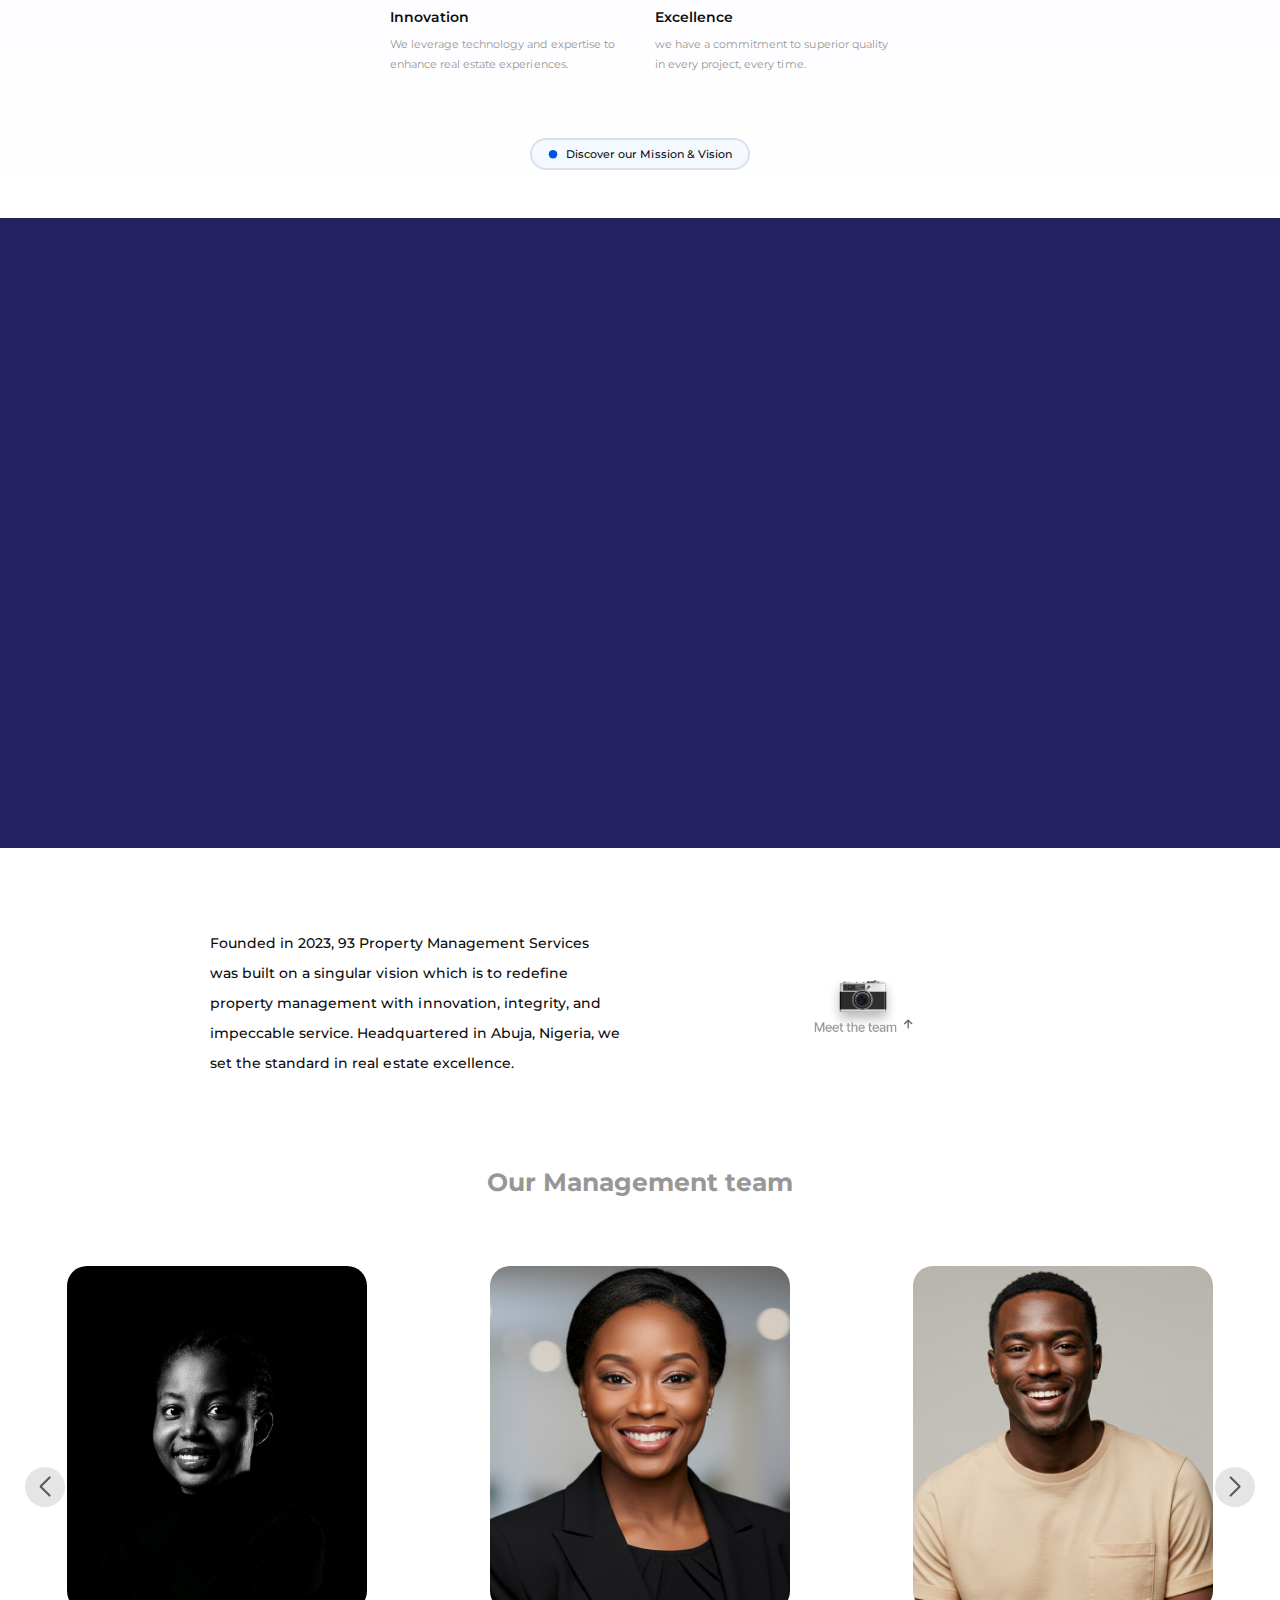
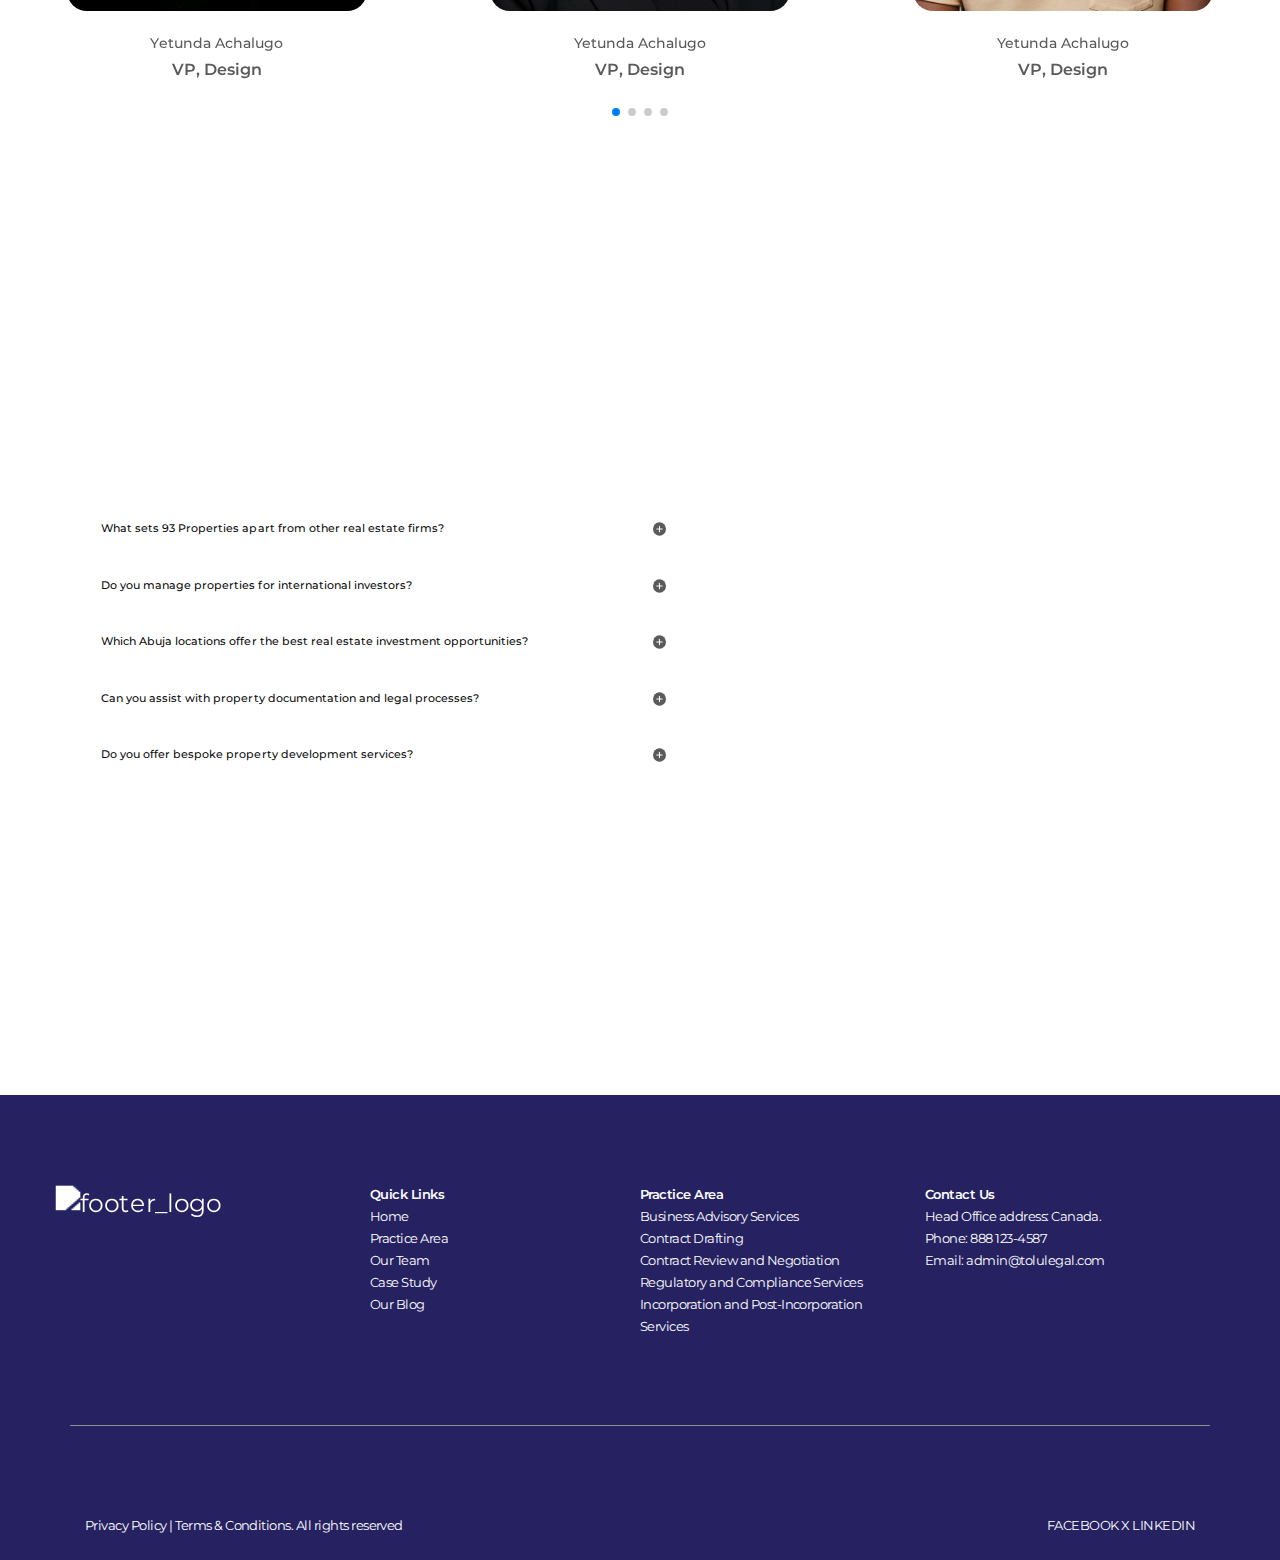
==== commit 70a41bc9: "faq" ====
--- a/index.html
+++ b/index.html
@@ -283,9 +283,9 @@
         </div>
     </section>
 
-    <section class="bg-white">
+    <section class="bg-white pb-5">
         <h3 class="text-center mb-5" style="color: #979797; font-weight: bold; font-size: 25px;">Our Management team</h3>
-        <div class="container-fluid">
+        <div class="container-fluid pb-3">
             <div class="swiper mySwiper">
                 <div class="swiper-wrapper pb-4">
                     <!-- Slide 1 -->
@@ -340,8 +340,58 @@
         </div>
     </section>
 
-    <section class="bg-white">
-
+    <section class="bg-white vh-100 d-flex" style="background-image: url('./assets/achalugo_and_kids.png'); position: relative;">
+        <div class="container m-auto">
+            <div class="faq" style="max-width: 597px;">
+
+                <div class="info mb-2" style="display: block;">
+                    <div class="info-head">
+                        <div class="d-flex justify-content-between" style="padding: 1rem;">
+                                <span class="pr-3">What sets 93 Properties apart from other real estate firms?</span>
+                                <span><img src="./assets/plus.svg" alt="" style="height: 14px"></span>
+                        </div>
+                    </div>
+                </div>
+
+                <div class="info mb-2 mt-2" style="display: block;">
+                    <div class="info-head">
+                        <div class="d-flex justify-content-between" style="padding: 1rem;">
+                                <span class="pr-3">Do you manage properties for international investors?</span>
+                                <span><img src="./assets/plus.svg" alt="" style="height: 14px"></span>
+                        </div>
+                    </div>
+                </div>
+
+                <div class="info mb-2 mt-2" style="display: block;">
+                    <div class="info-head">
+                        <div class="d-flex justify-content-between" style="padding: 1rem;">
+                                <span class="pr-3">Which Abuja locations offer the best real estate investment opportunities?</span>
+                                <span><img src="./assets/plus.svg" alt="" style="height: 14px"></span>
+                        </div>
+                    </div>
+                </div>
+
+                <div class="info mb-2 mt-2" style="display: block;">
+                    <div class="info-head">
+                        <div class="d-flex justify-content-between" style="padding: 1rem;">
+                                <span class="pr-3">Can you assist with property documentation and legal processes?</span>
+                                <span><img src="./assets/plus.svg" alt="" style="height: 14px"></span>
+                        </div>
+                    </div>
+                </div>
+
+                <div class="info mb-2 mt-2" style="display: block;">
+                    <div class="info-head">
+                        <div class="d-flex justify-content-between" style="padding: 1rem;">
+                                <span class="pr-3">Do you offer bespoke property development services?</span>
+                                <span><img src="./assets/plus.svg" alt="" style="height: 14px"></span>
+                        </div>
+                    </div>
+                </div>
+
+
+            </div>
+        </div>
     </section>
 
     <footer >
--- a/css/style.css
+++ b/css/style.css
@@ -380,6 +380,15 @@
     display: inline-block
 }
 
+.vh-100{
+    min-height: 100vh!important;
+}
+
+section.vh-100{
+    background-repeat: no-repeat;
+    background-size: cover;
+    background-position: center;
+}
 /*
 element {
   position: absolute;
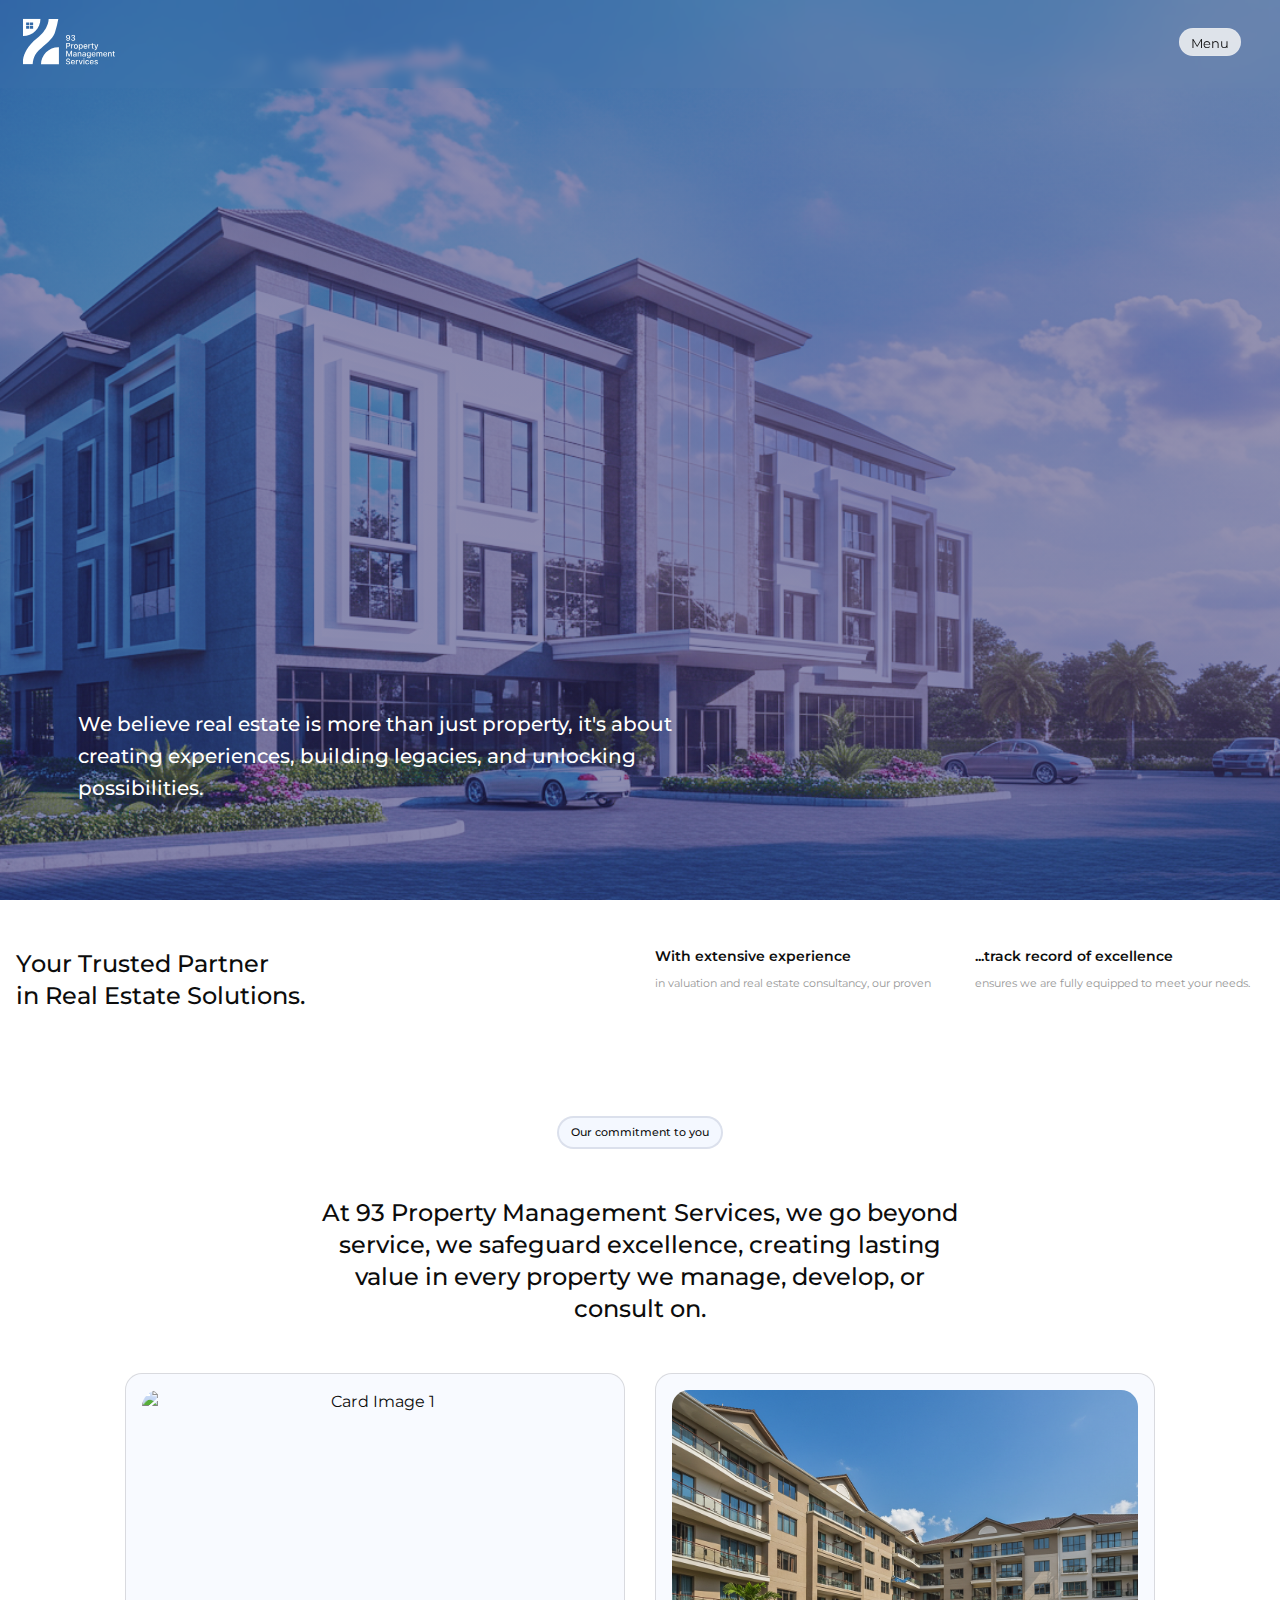
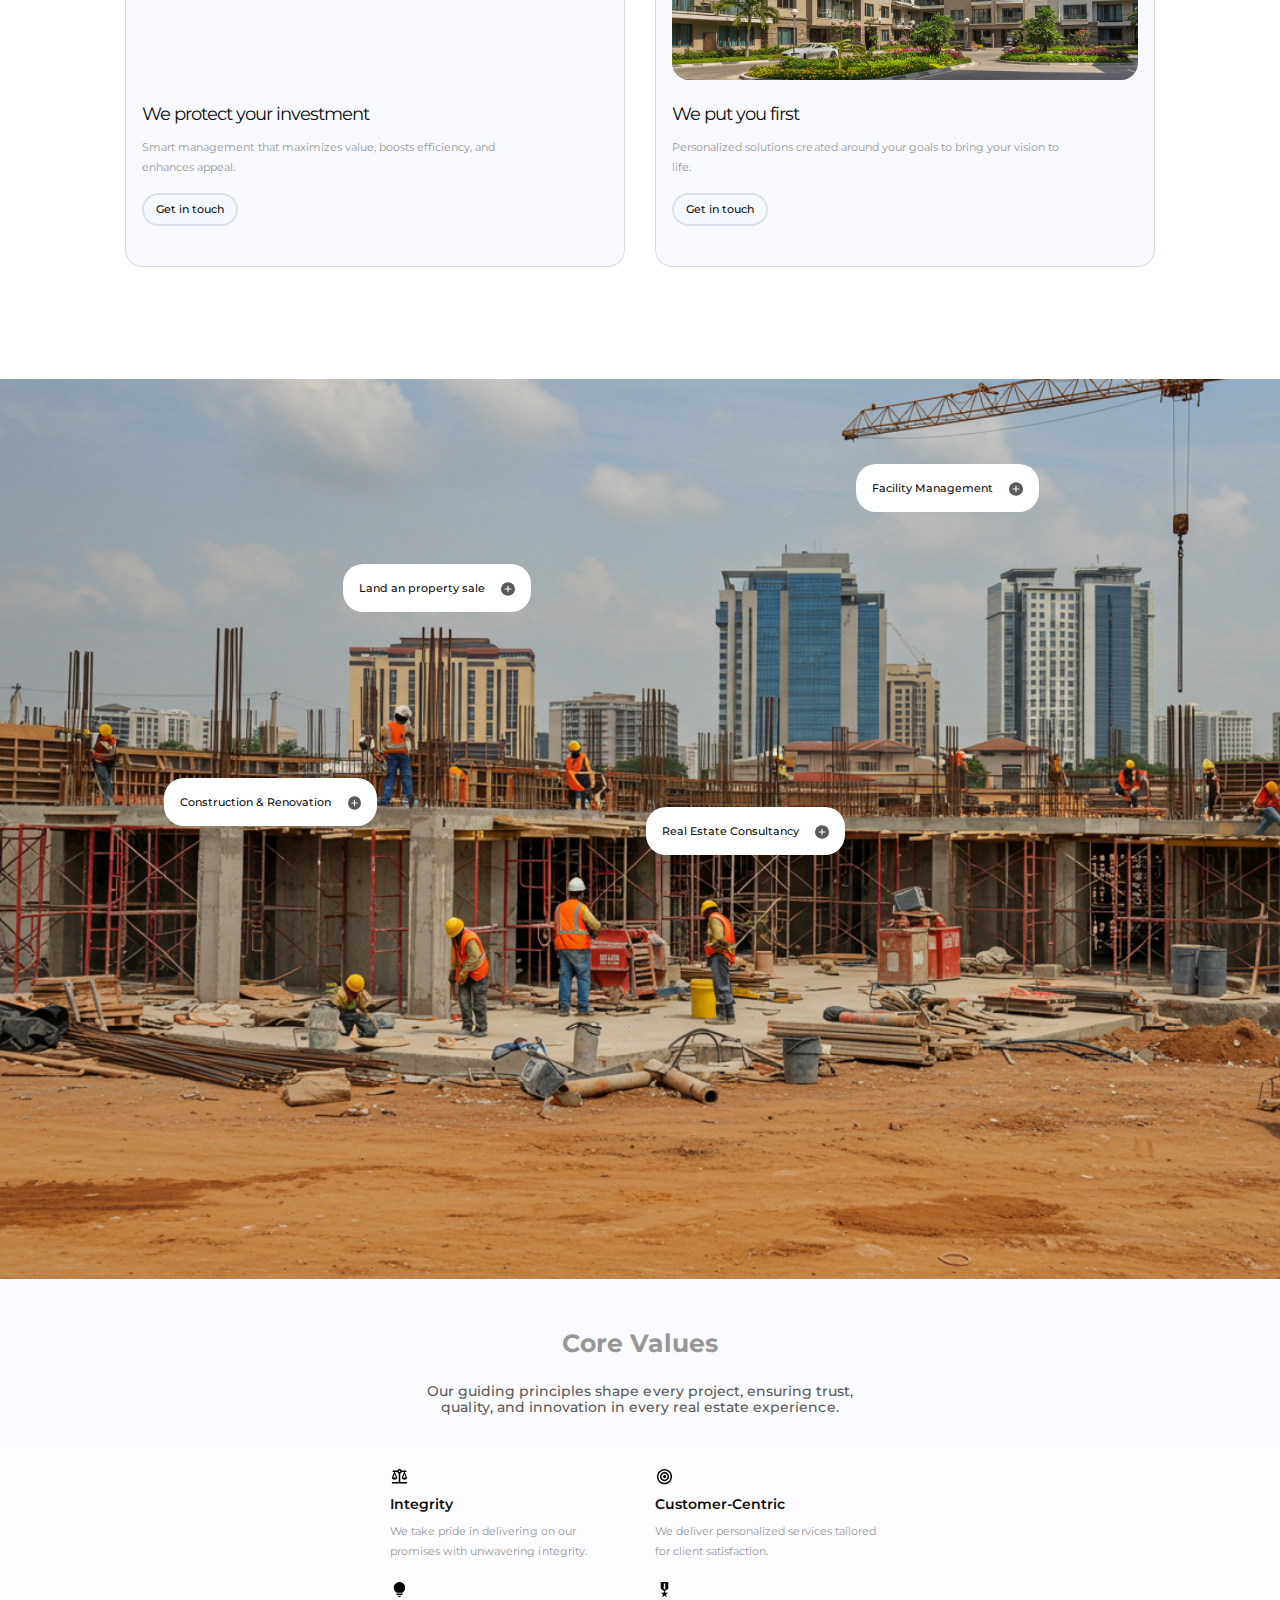
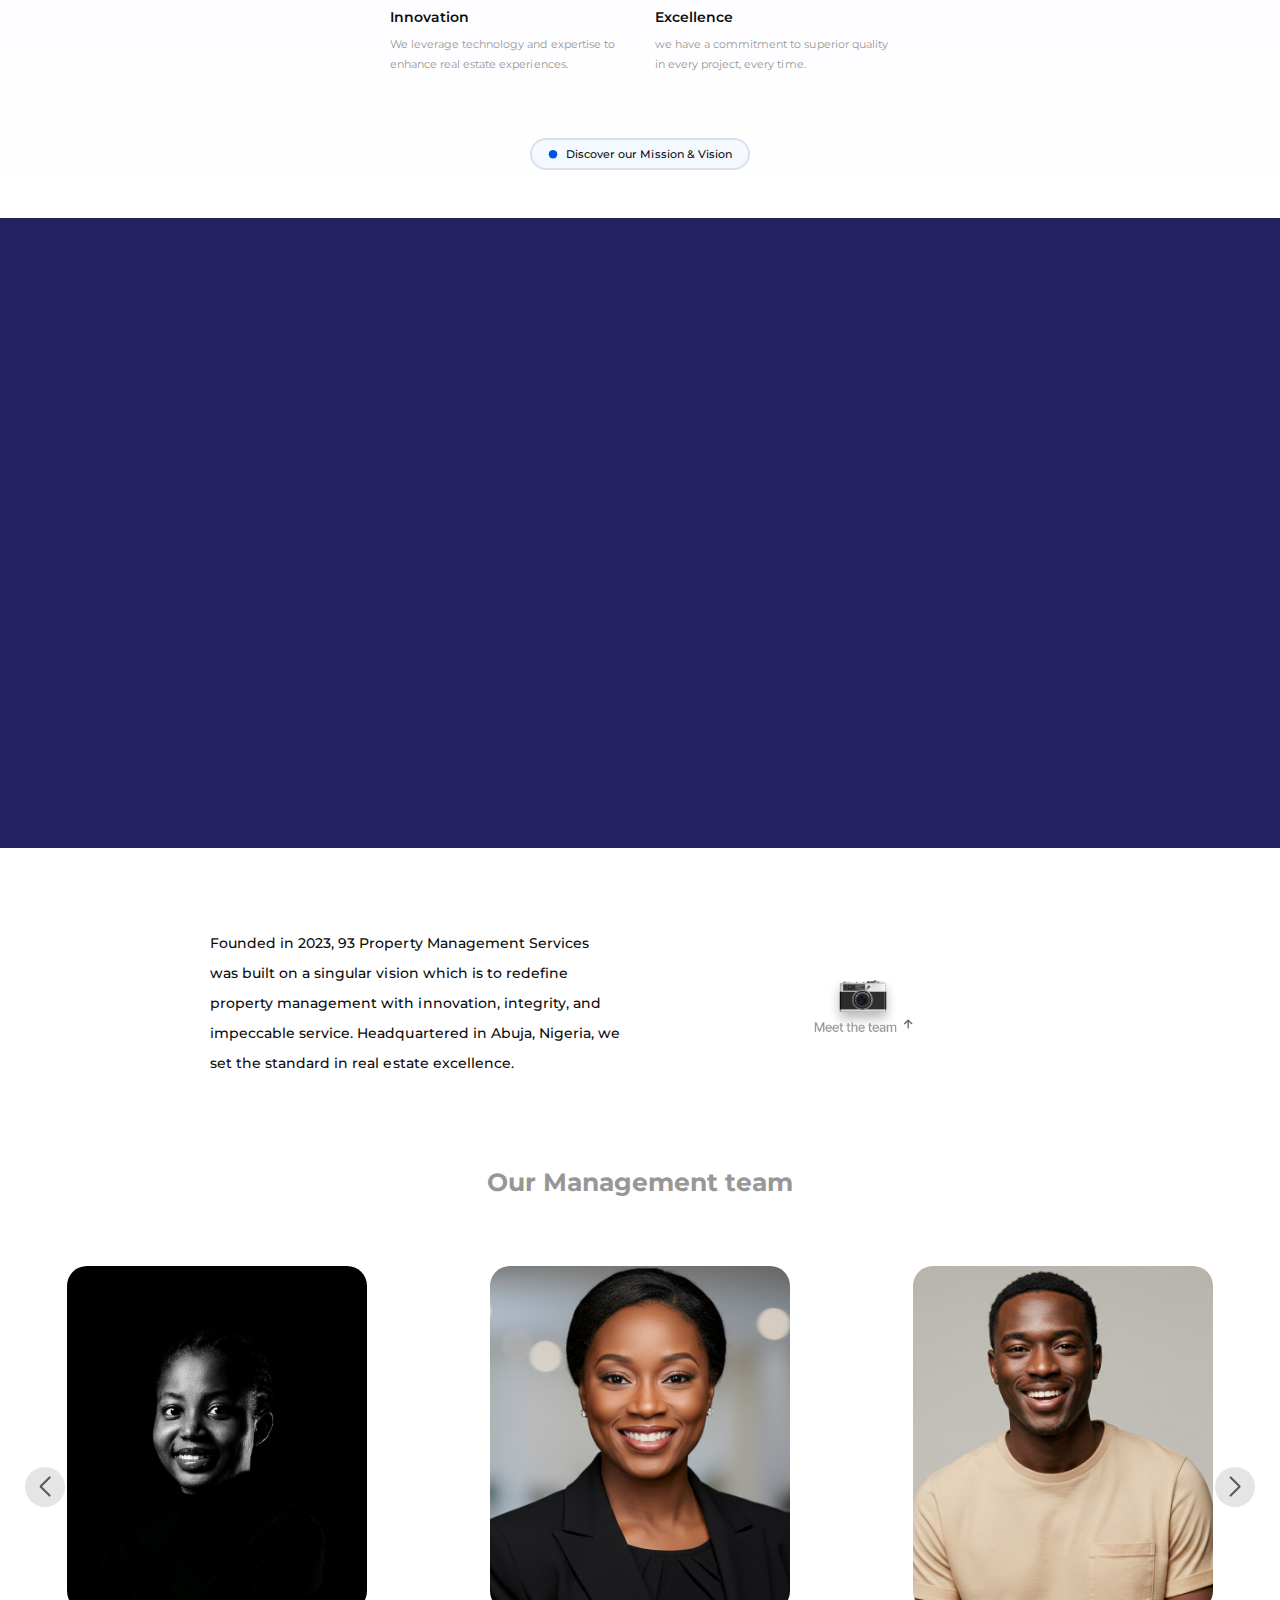
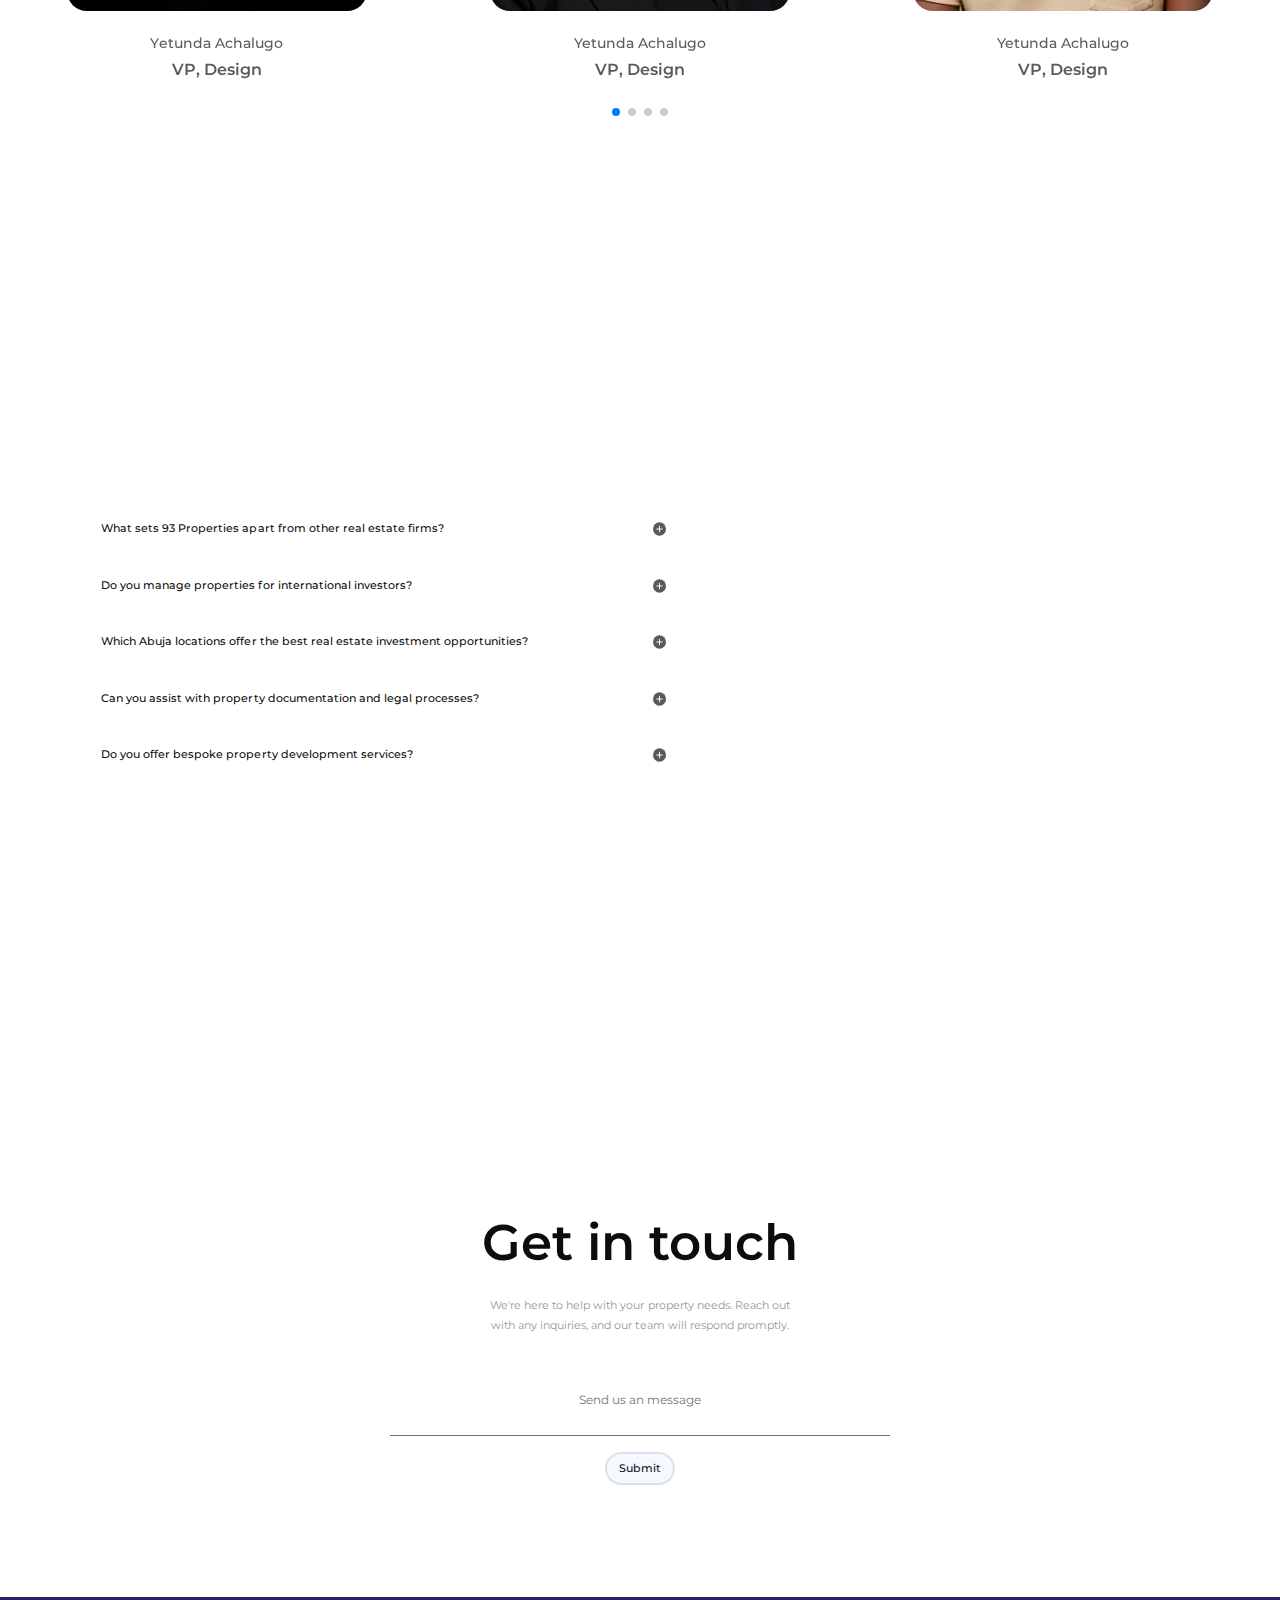
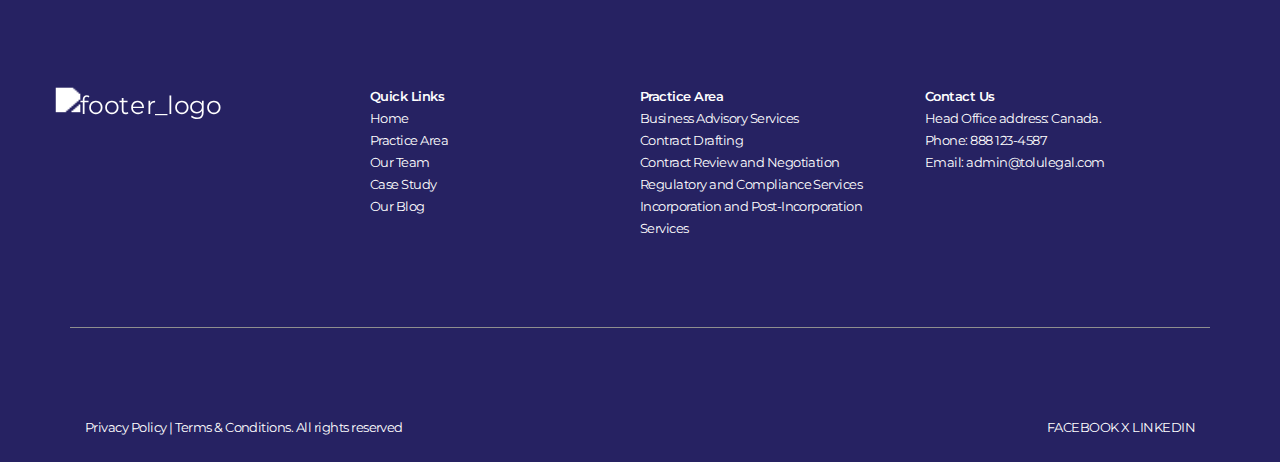
==== commit fa332ffd: "get in touch" ====
--- a/index.html
+++ b/index.html
@@ -390,6 +390,20 @@
                 </div>
 
 
+            </div>
+        </div>
+    </section>
+
+    <section class="bg-white vh-75">
+        <div class="container text-center" style="padding-top: 7rem; padding-bottom: 7rem;">
+            <h2 style="color: #0C0C0C;">Get in touch</h2>
+            <p class="mx-auto my-3" style="display: block; color: #979797; max-width: 311px;">We're here to help with your property needs. Reach out 
+                with any inquiries, and our team will respond promptly.</p>
+            <div class="mb-3 mx-auto mt-5" style="max-width: 500px;">
+                <textarea class="no-resize p-2 text-center mx-auto" style="display: block; width: 100%!important; font-size: 12px;  border-top: none; outline: none; border-left: none; border-right: none;" placeholder="Send us an message"></textarea>
+            </div>
+            <div class="mt-3">
+                <button class="btn btn-primary">Submit</button>
             </div>
         </div>
     </section>
--- a/css/style.css
+++ b/css/style.css
@@ -384,11 +384,20 @@
     min-height: 100vh!important;
 }
 
+.vh-70{
+    min-height: 70vh!important;
+}
+
 section.vh-100{
     background-repeat: no-repeat;
     background-size: cover;
     background-position: center;
 }
+
+.no-resize {
+    resize: none!important; /* Removes the bottom-right resize handle */
+    overflow-y: auto!important; /* Allows vertical scrolling if needed */
+  }
 /*
 element {
   position: absolute;
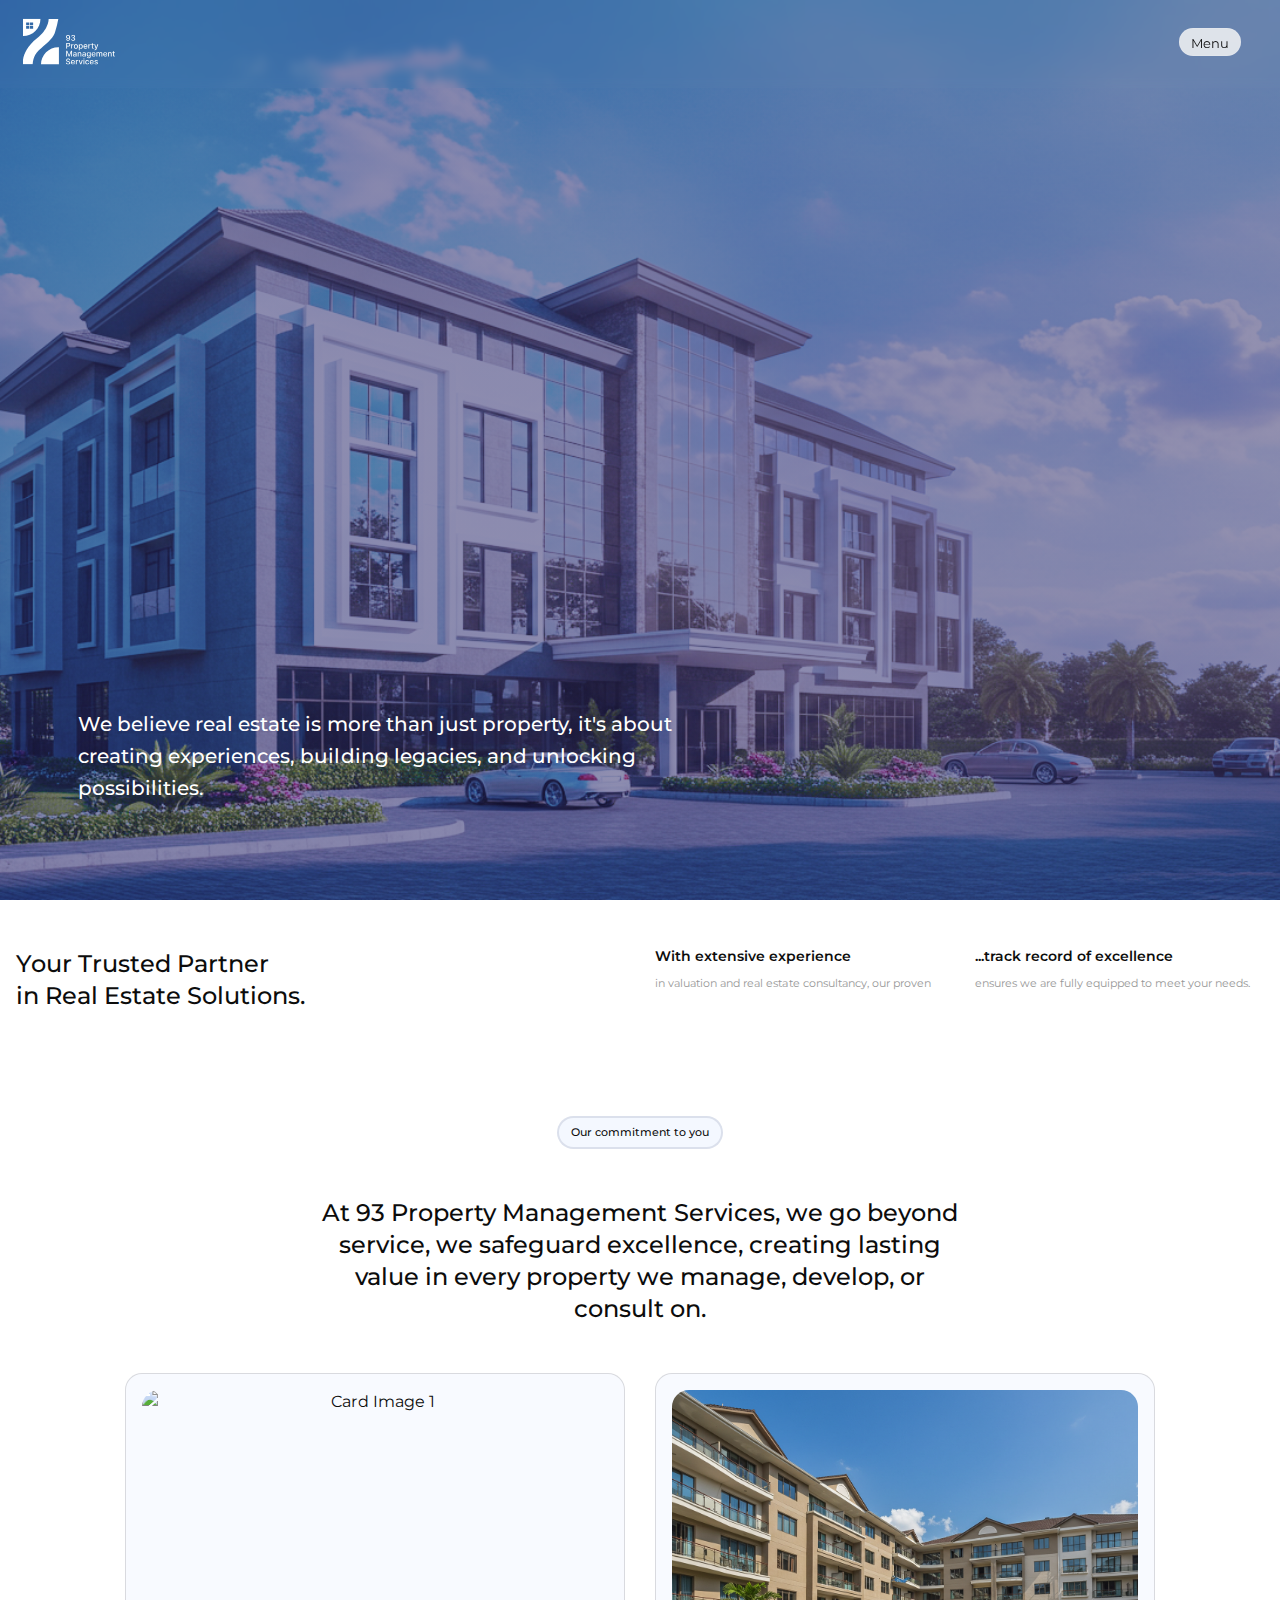
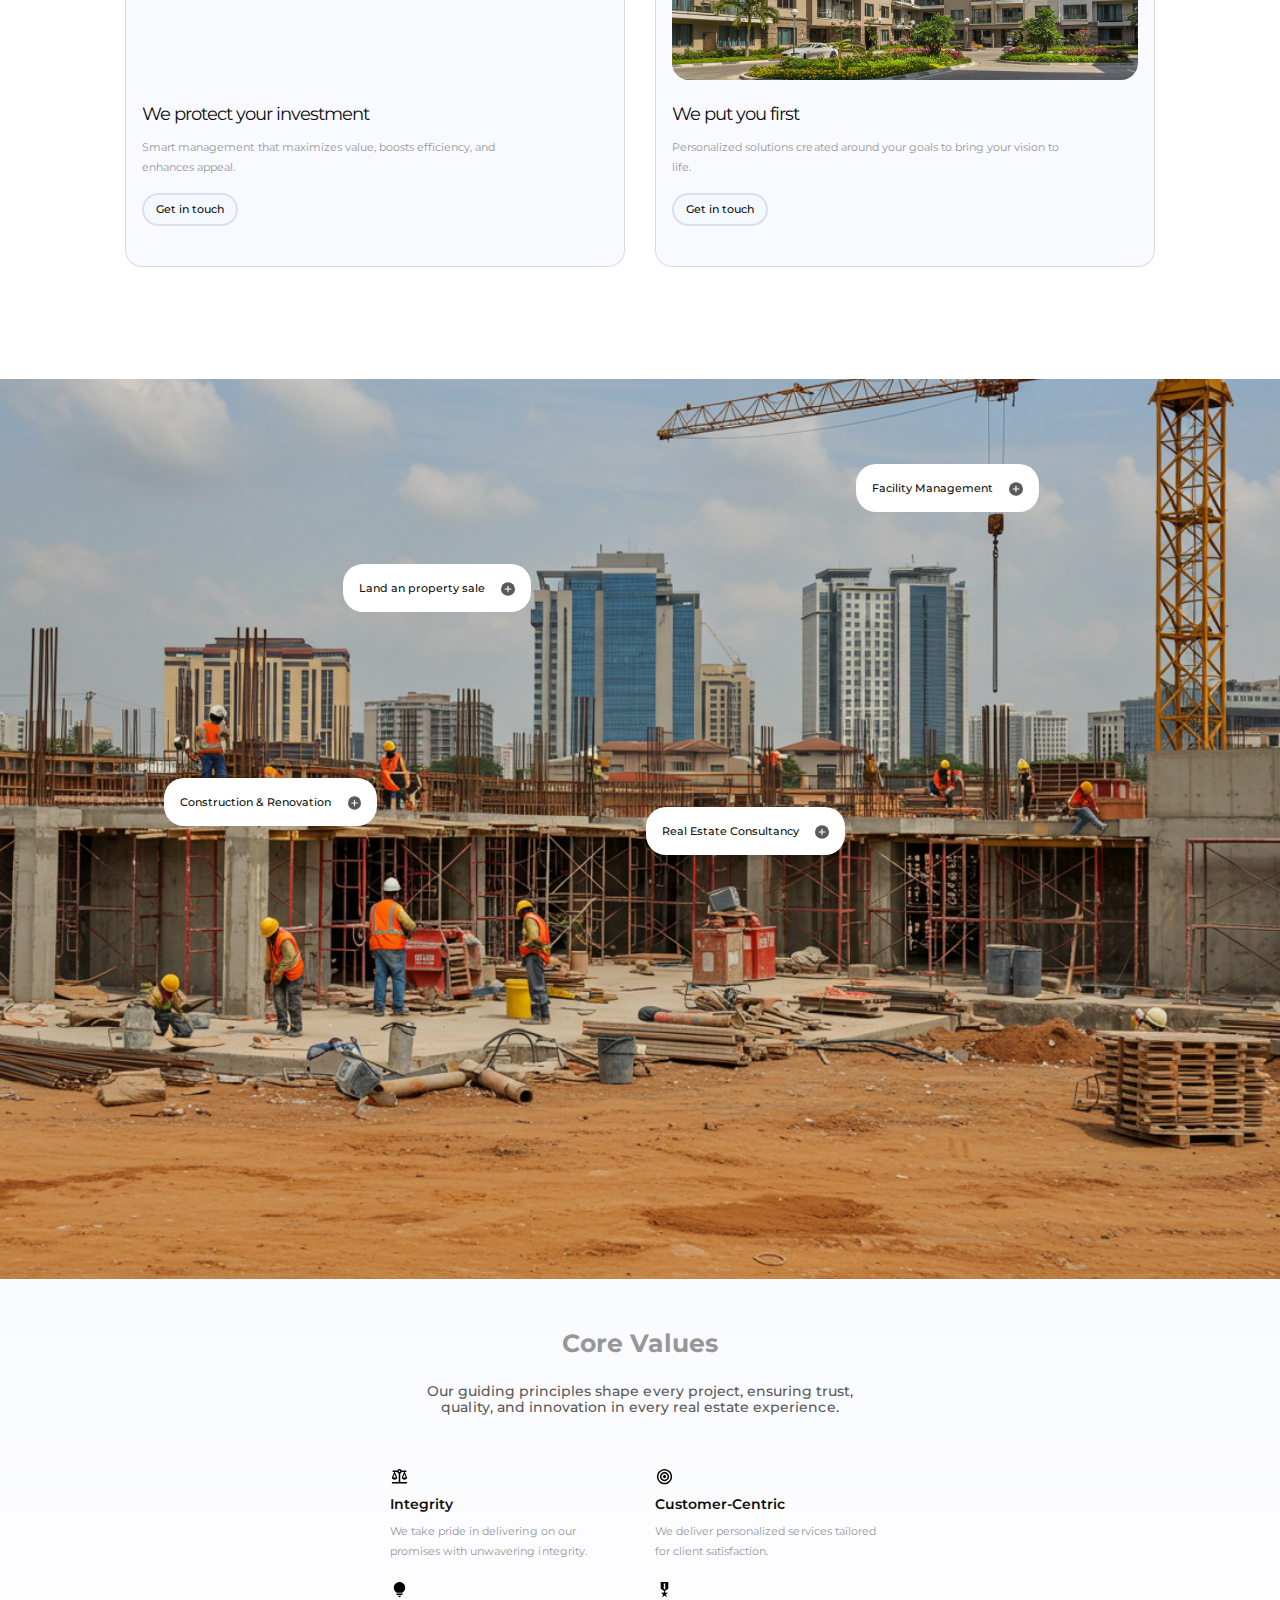
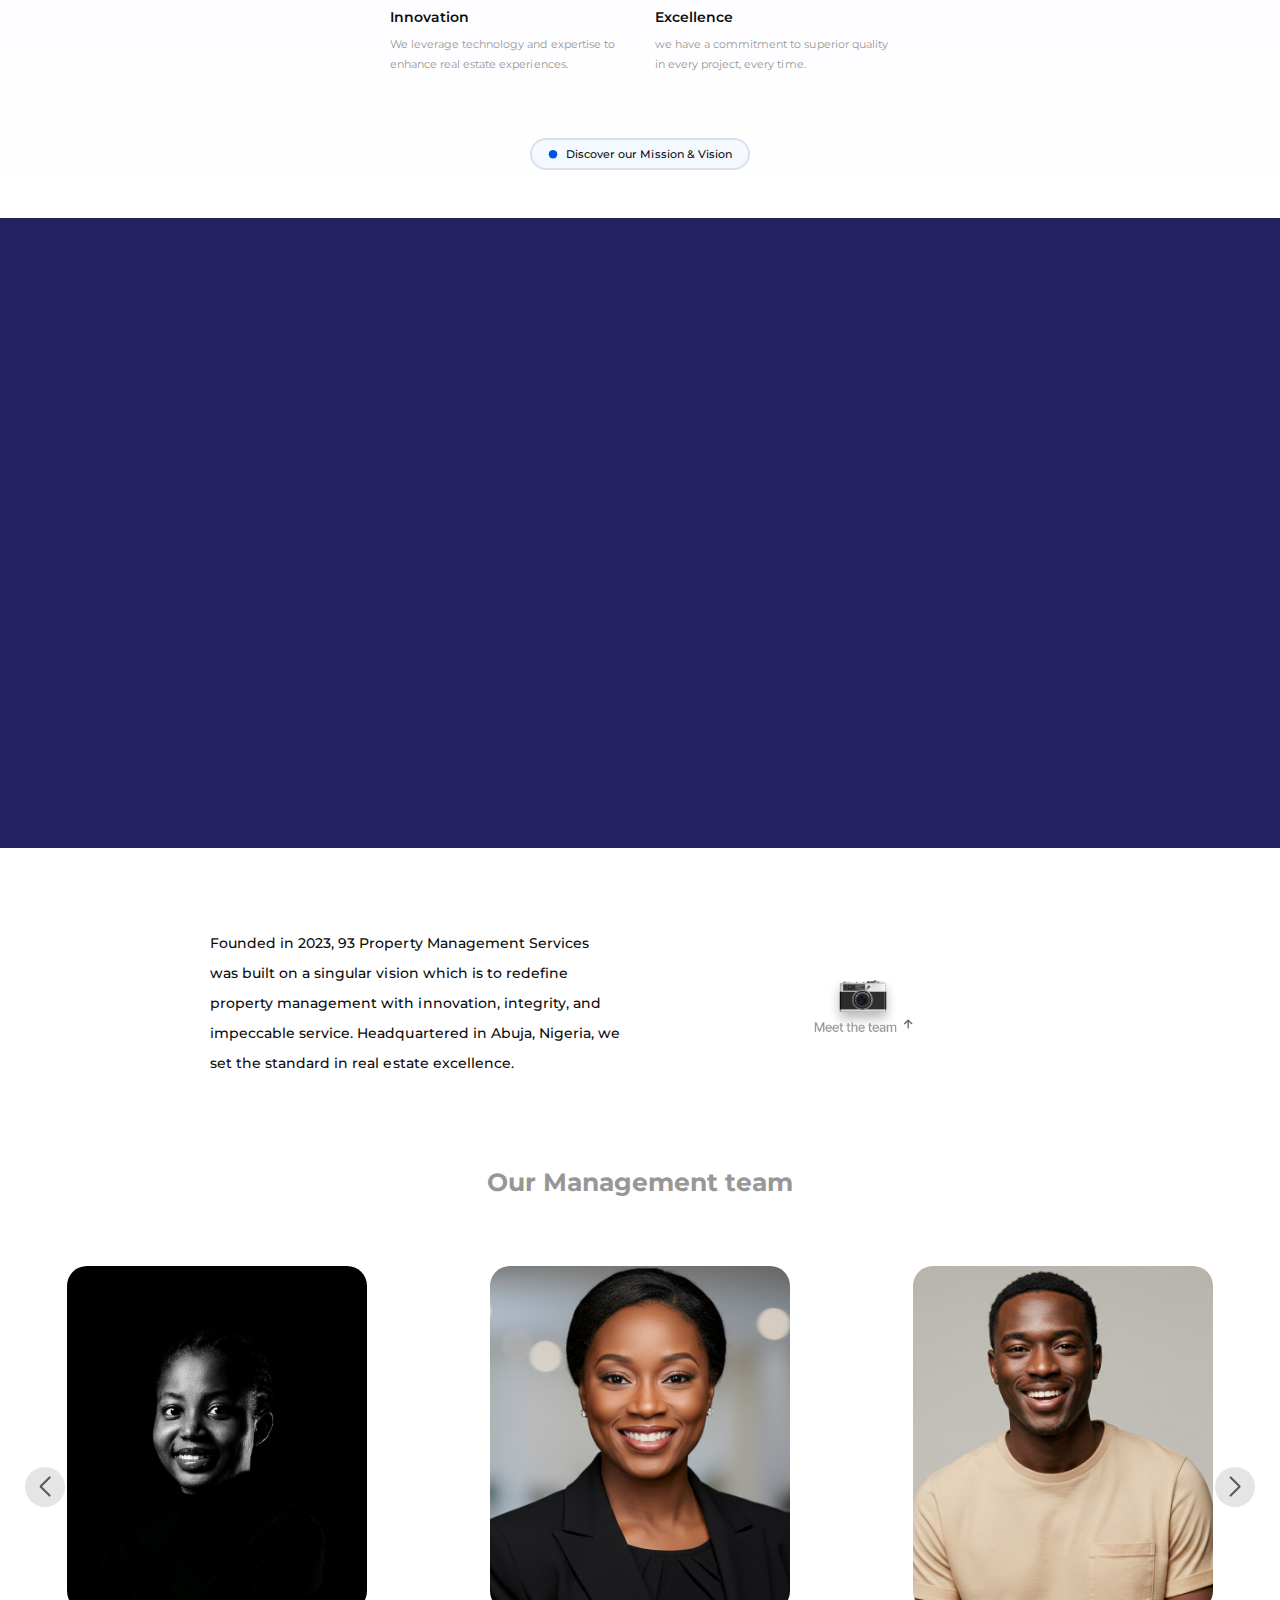
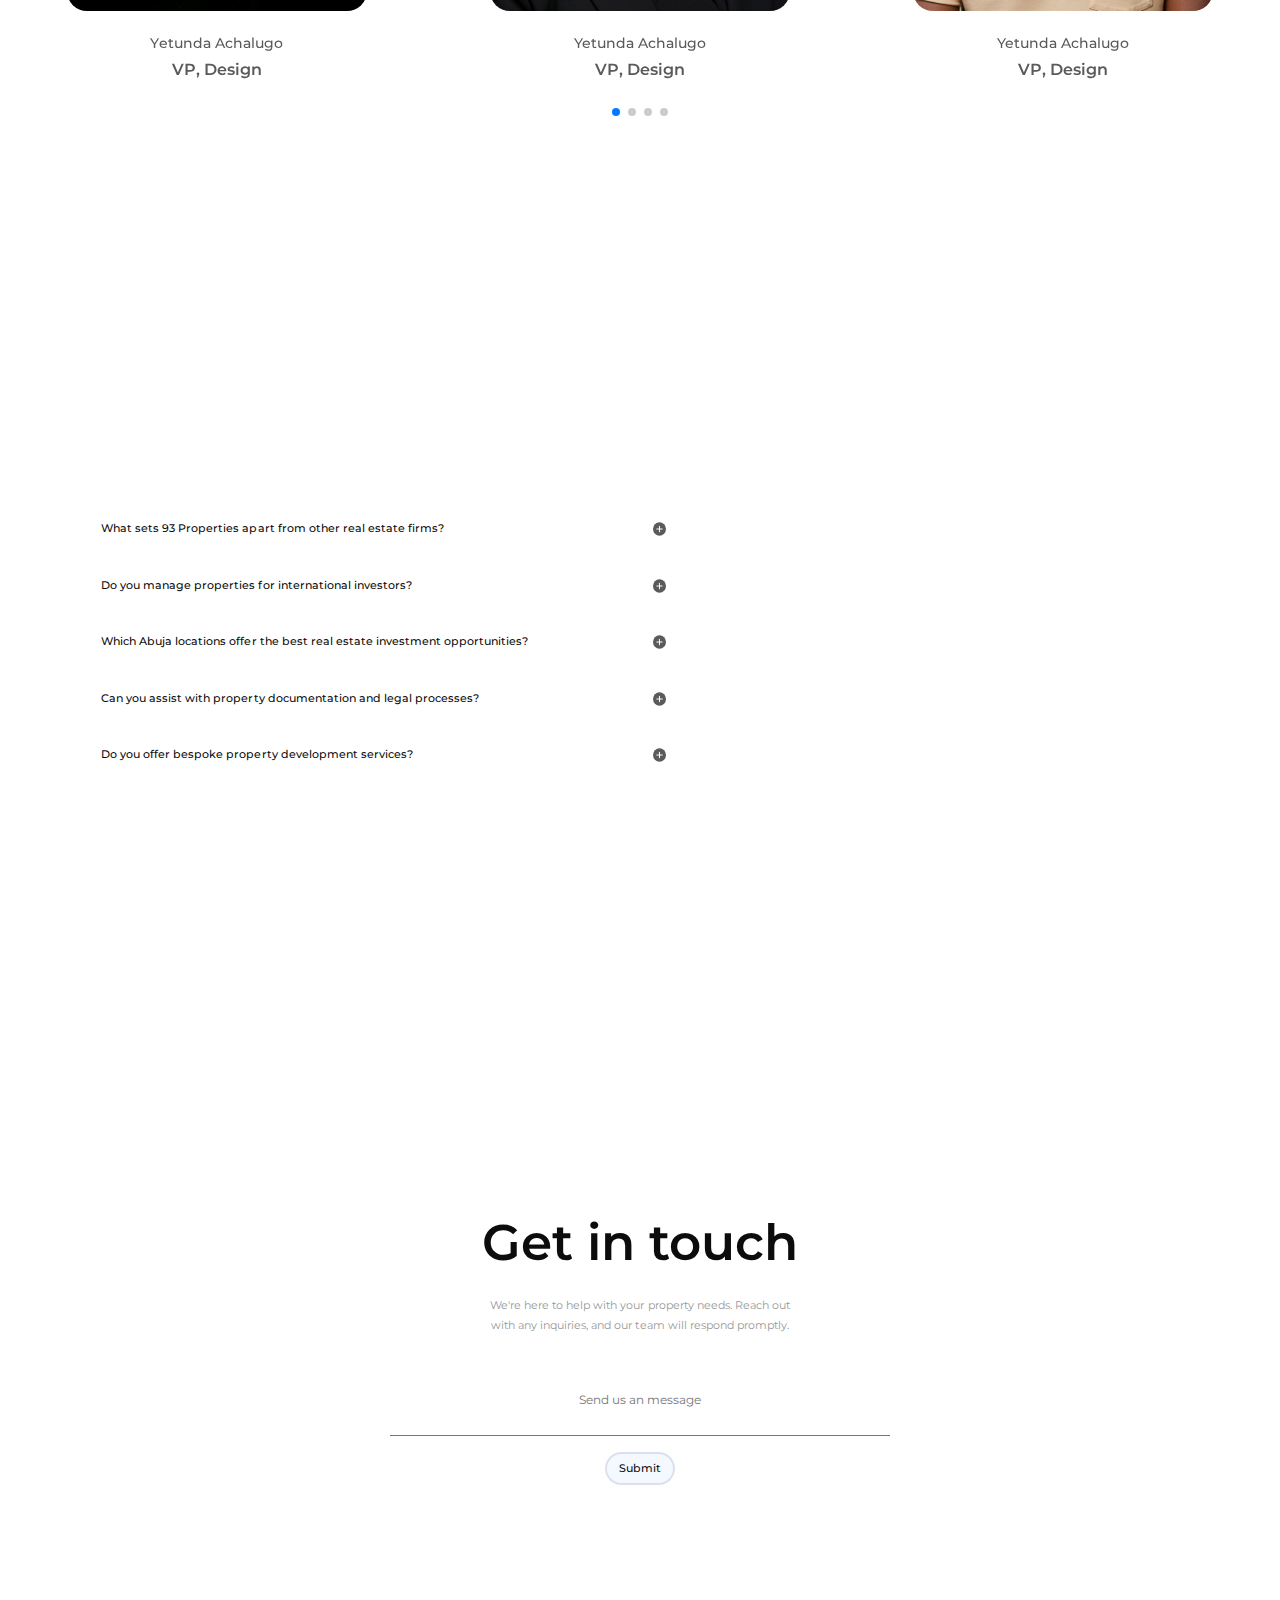
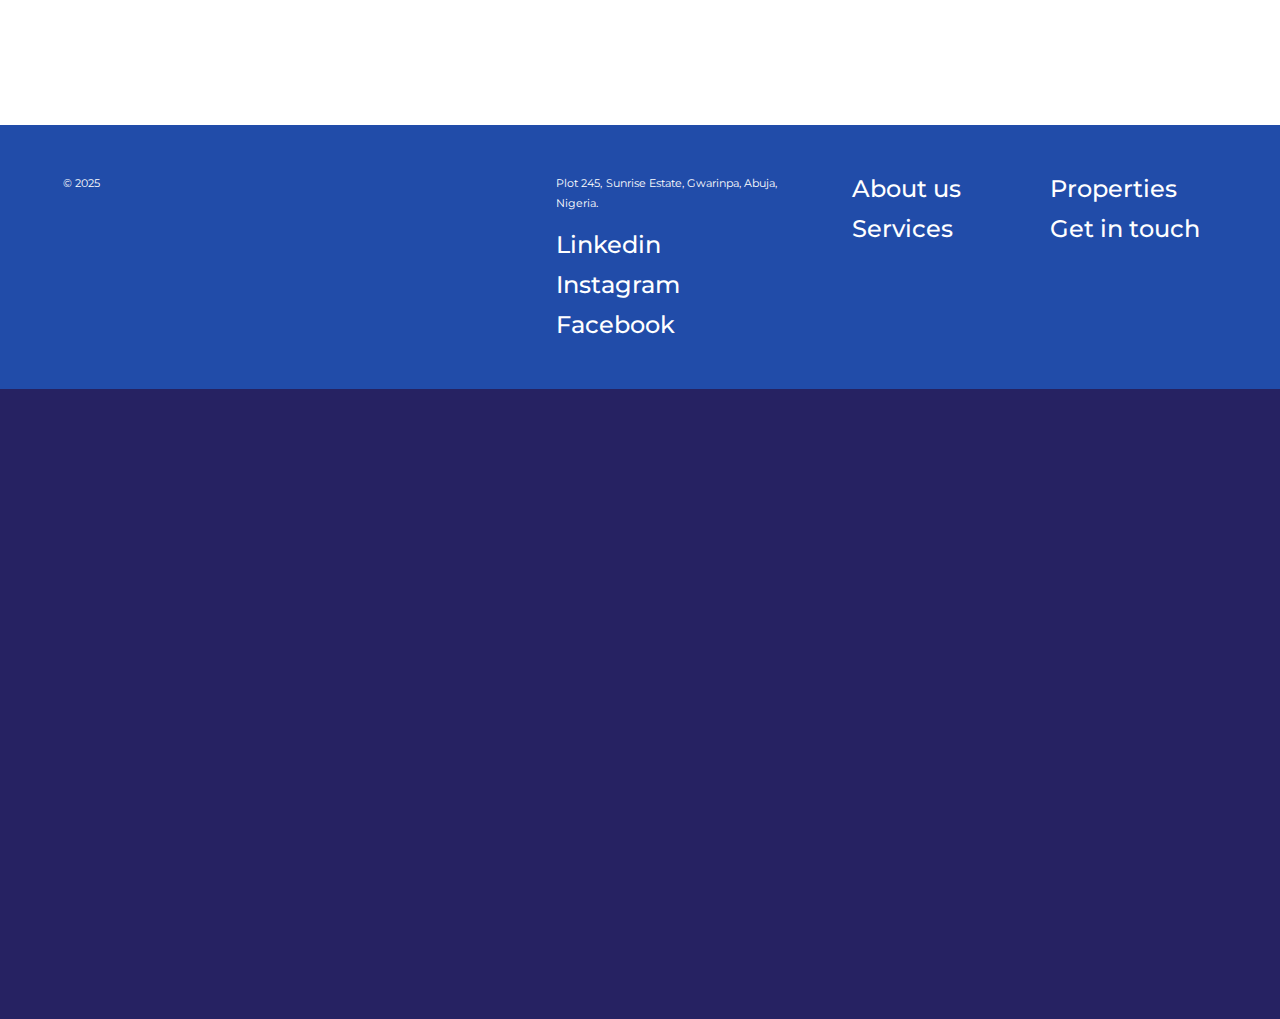
==== commit 9c64c401: "footer" ====
--- a/index.html
+++ b/index.html
@@ -394,7 +394,7 @@
         </div>
     </section>
 
-    <section class="bg-white vh-75">
+    <section class="bg-white vh-70">
         <div class="container text-center" style="padding-top: 7rem; padding-bottom: 7rem;">
             <h2 style="color: #0C0C0C;">Get in touch</h2>
             <p class="mx-auto my-3" style="display: block; color: #979797; max-width: 311px;">We're here to help with your property needs. Reach out 
@@ -408,54 +408,48 @@
         </div>
     </section>
 
-    <footer >
-      <div class="container">
-          <div class="row " style="margin-top: 6rem; margin-bottom: 5rem; ">
-              <div class="col-6 col-md-4 col-lg-3">
-                  <div>
-                      <a href="/"><img src="./assets/footer_logo.png" alt="footer_logo" style="width: 138px; height: 138px; transform: scale(150%);filter: brightness(0) invert(1); transform: scale(155%);" ></a>
-                  </div>
-              </div>
-              <div class="col-6 col-md-4 col-lg-3">
-                  <div>
-                      <p class="lead">Quick Links</p>
-                      <p><a href="#">Home</a></p>
-                      <p><a href="#">Practice Area</a></p>
-                      <p><a href="#">Our Team</a></p>
-                      <p><a href="#">Case Study</a></p>
-                      <p><a href="#">Our Blog</a></p>
-                  </div>
-              </div>
-              <div class="col-12 col-md-4 col-lg-3 mt-4 pl-5 mt-md-0 pl-md-0">
-                  <div>
-                      <p class="lead">Practice Area</p>
-                      <p><a href="#">Business Advisory Services</a></p>
-                      <p><a href="#">Contract Drafting</a></p>
-                      <p><a href="#">Contract Review and Negotiation</a></p>
-                      <p><a href="#">Regulatory and Compliance Services</a></p>
-                      <p><a href="#">Incorporation and Post-Incorporation </a></p>
-                      <p><a href="#">Services</a></p>
-                  </div>
-              </div>
-              <div class="col-12 col-md-4 col-lg-3 mt-4 pl-5 pl-lg-0 pr-5 mt-md-0 pr-md-0">
-                  <div>
-                      <p class="lead">Contact Us</p>
-                      <p><a href="#">Head Office address: Canada.</a></p>
-                      <p><a href="#">Phone: 888 123-4587</a></p>
-                      <p><a href="#">Email: admin@tolulegal.com</a></p>
-                  </div>
-              </div>
-          </div>
-          <div class="row justify-content-between pb-3" style="padding-top: 6rem; border-top: 1px solid rgba(143, 143, 143, 1);">
-              <div class="col col-12 col-sm-6">
-                  <p><a href="#">Privacy Policy</a> | <a href="#">Terms & Conditions. All rights reserved</a></p>
-              </div>
-              <div class="col col-12 col-sm-6">
-                  <p class="text-sm-right"><a href="#">FACEBOOK</a>     X     <a href="#">LINKEDIN</a></p>
-              </div>
-          </div>
+    <div class="footer p-5" style="background-color: #214CA9;">
+      <div class="container-fluid">
+        <div class="row">
+            <div class="col-12 col-sm-6 col-md-5">
+                <p>© 2025</p>
+            </div>
+            <div class="col-12 col-sm-6 col-md-3">
+                <p>Plot 245, Sunrise Estate, 
+                    Gwarinpa, Abuja, Nigeria.</p>
+                <h3>
+                    <a href="#">Linkedin</a>
+                </h3>
+                <h3>
+                    <a href="#">Instagram</a>
+                </h3>
+                <h3 class="mb-0 pb-0">
+                    <a href="#">Facebook</a>
+                </h3>
+            </div>
+            <div class="col-12 col-sm-6 col-md-2">
+                <h3>
+                    <a href="#">About us</a>
+                </h3>
+                <h3>
+                    <a href="#">Services</a>
+                </h3>
+            </div>
+            <div class="col-12 col-sm-6 col-md-2">
+                <h3>
+                    <a href="#">Properties</a>
+                </h3>
+                <h3>
+                    <a href="#">Get in touch</a>
+                </h3>
+            </div>
+        </div>
       </div>      
-    </footer>
+    </div>
+
+    <section class="vh-70" style="background-image: url('./assets/achalugo_home.jpg');">
+
+    </section>
 
 
 
--- a/css/style.css
+++ b/css/style.css
@@ -388,7 +388,7 @@
     min-height: 70vh!important;
 }
 
-section.vh-100{
+section{
     background-repeat: no-repeat;
     background-size: cover;
     background-position: center;
@@ -398,6 +398,14 @@
     resize: none!important; /* Removes the bottom-right resize handle */
     overflow-y: auto!important; /* Allows vertical scrolling if needed */
   }
+
+.footer *{
+    color: white ;
+}
+
+.footer a:hover{
+    color: #ffffffb8!important;
+}
 /*
 element {
   position: absolute;
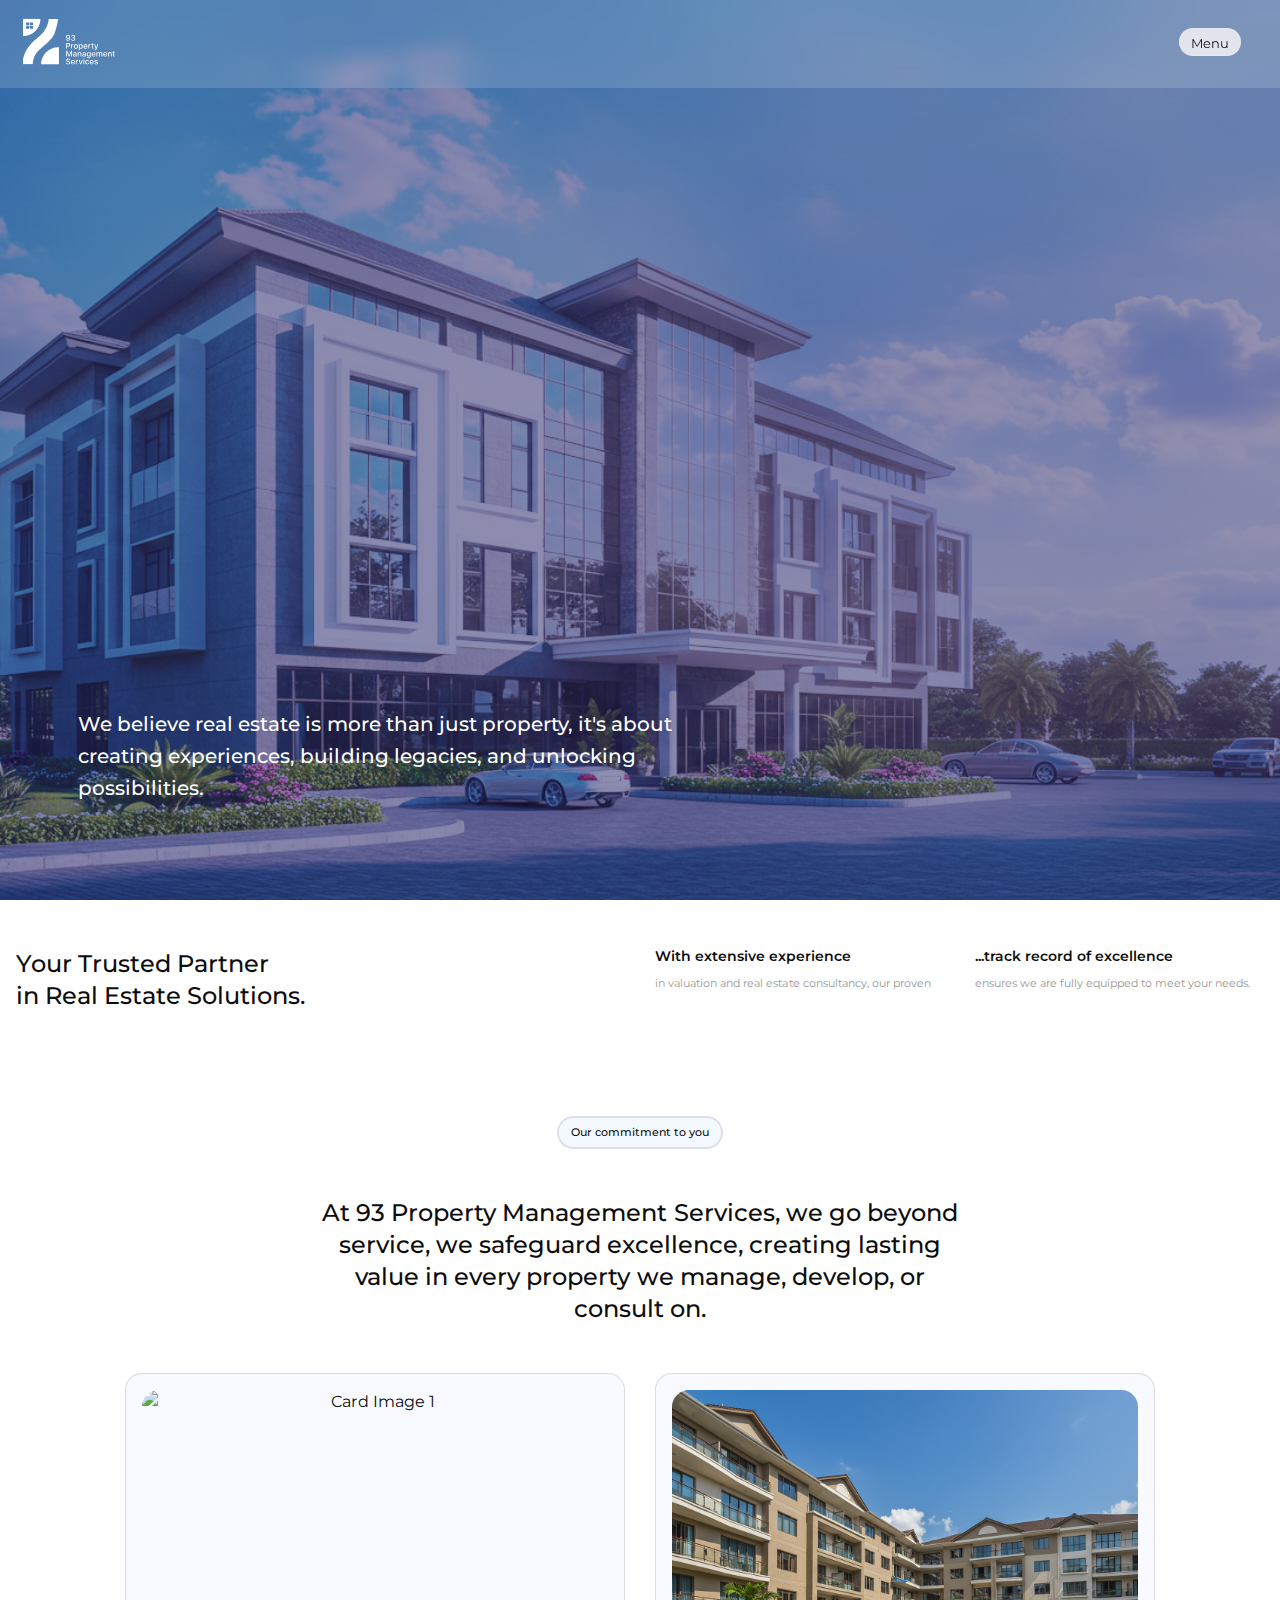
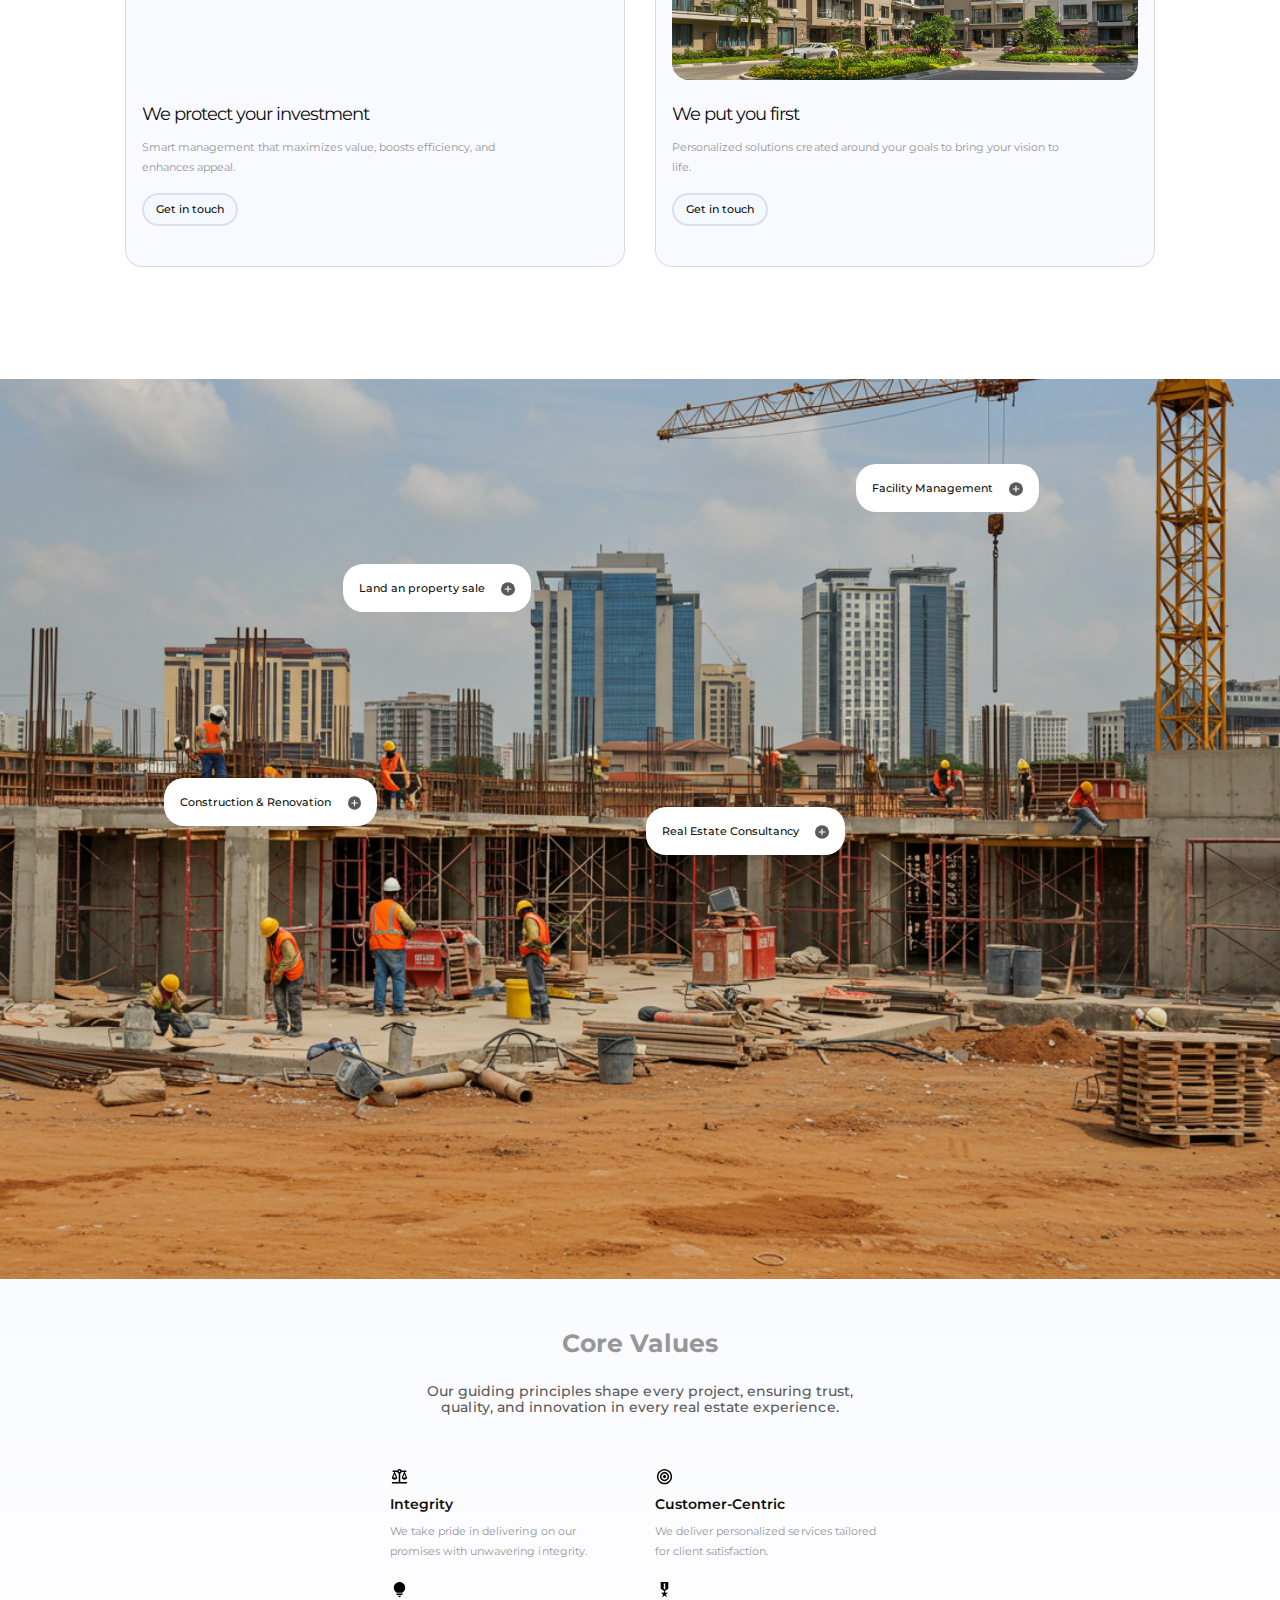
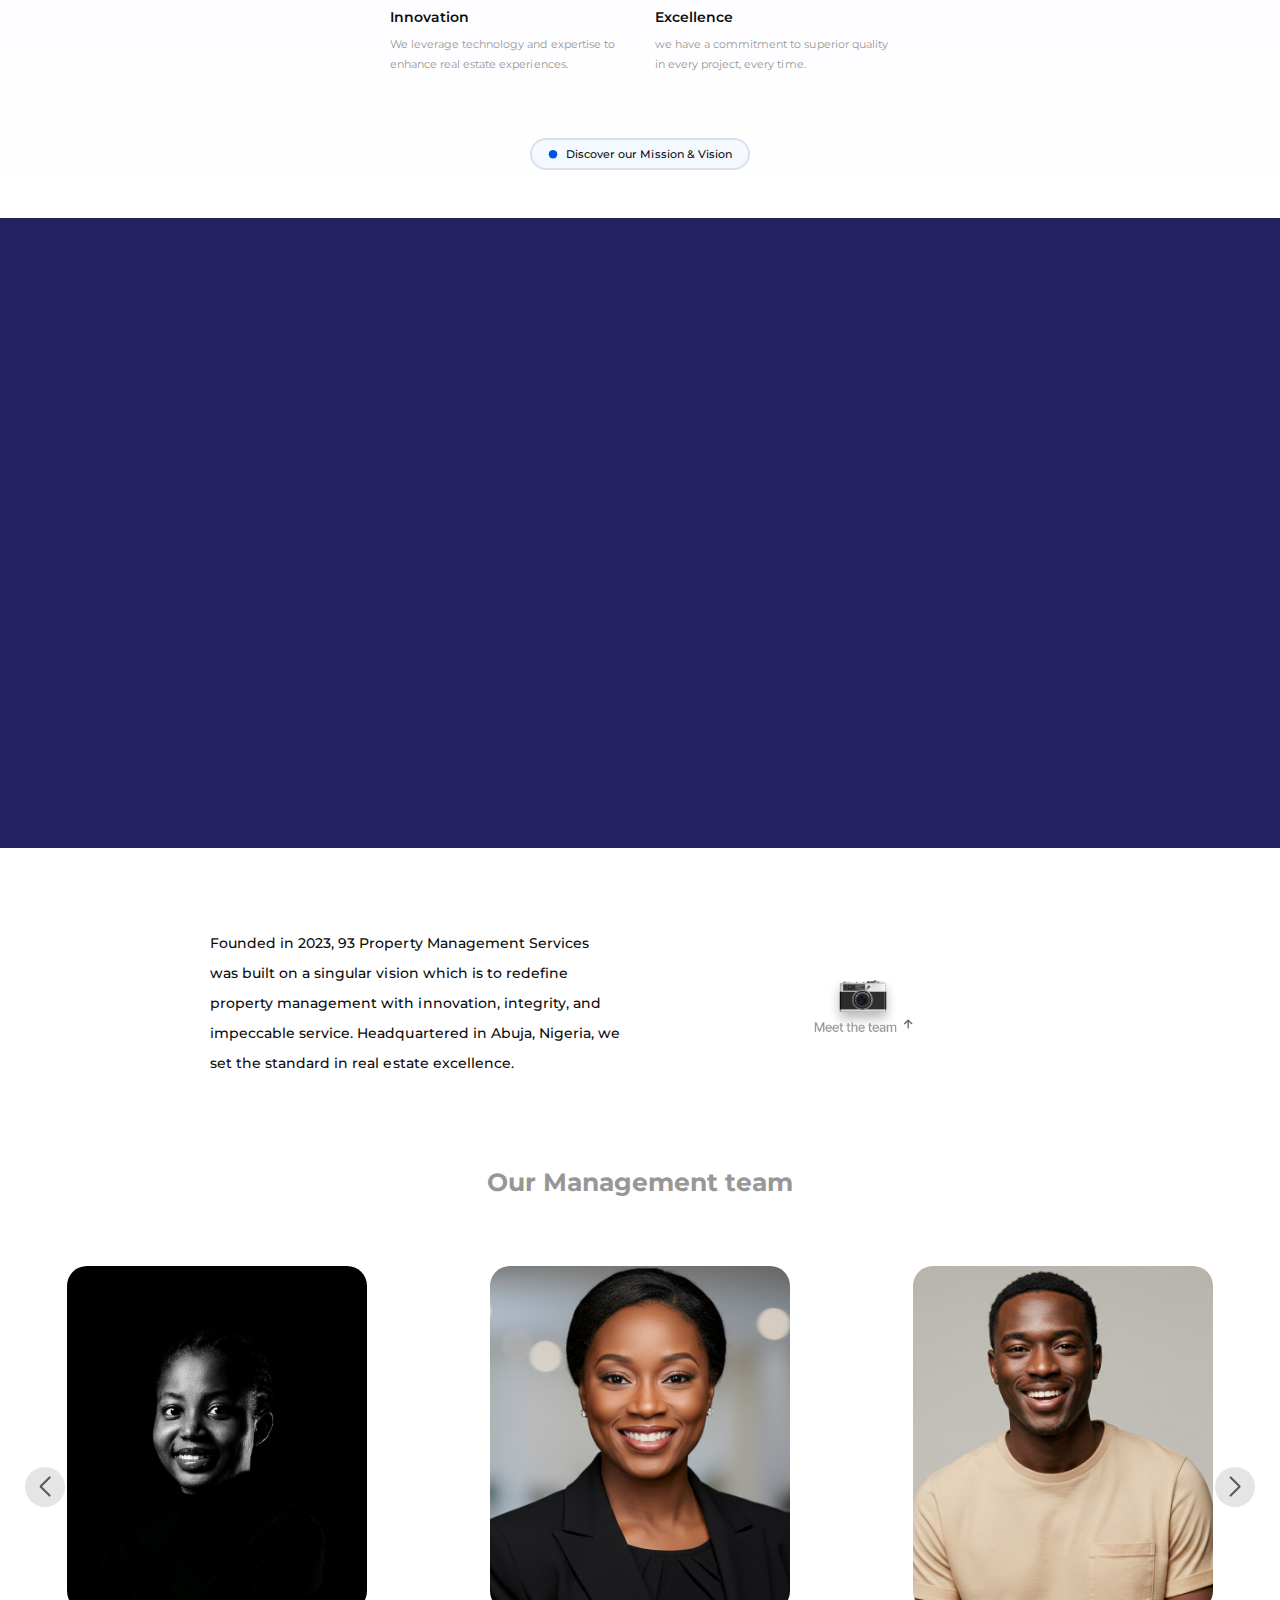
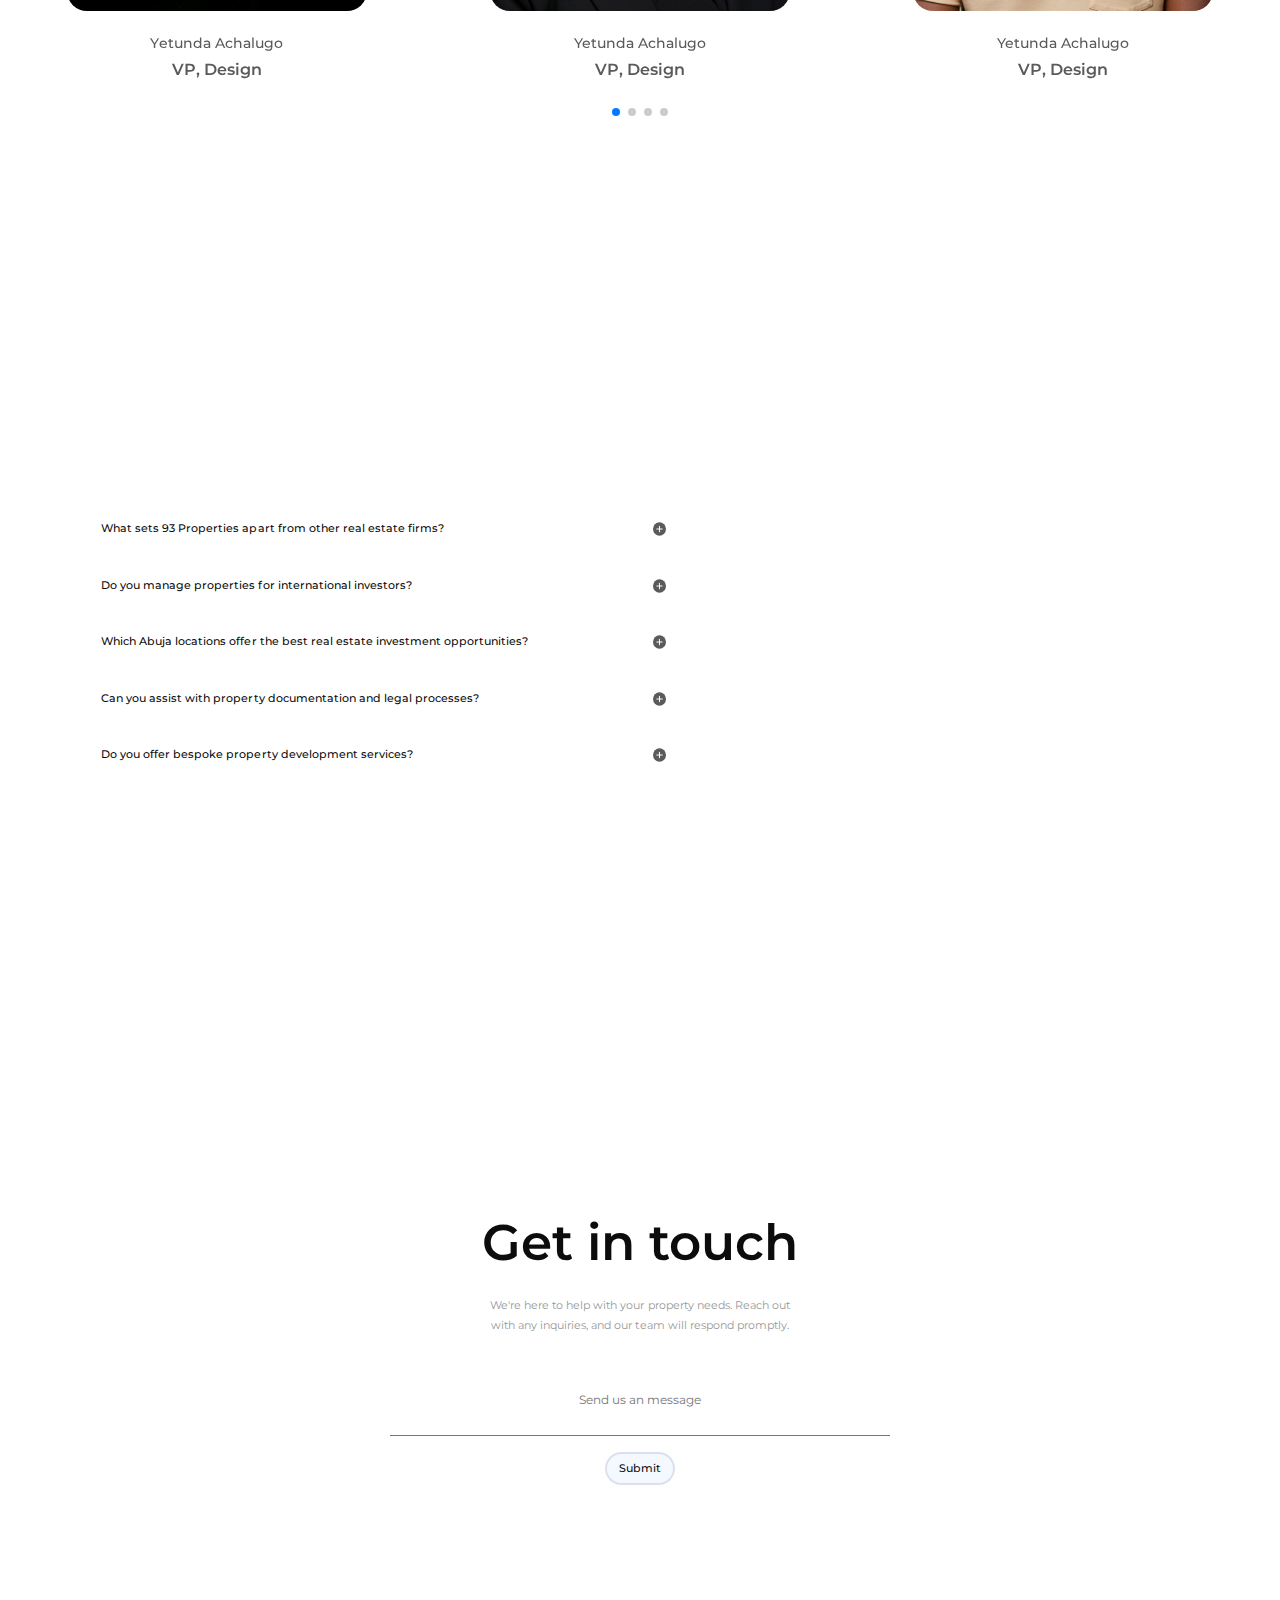
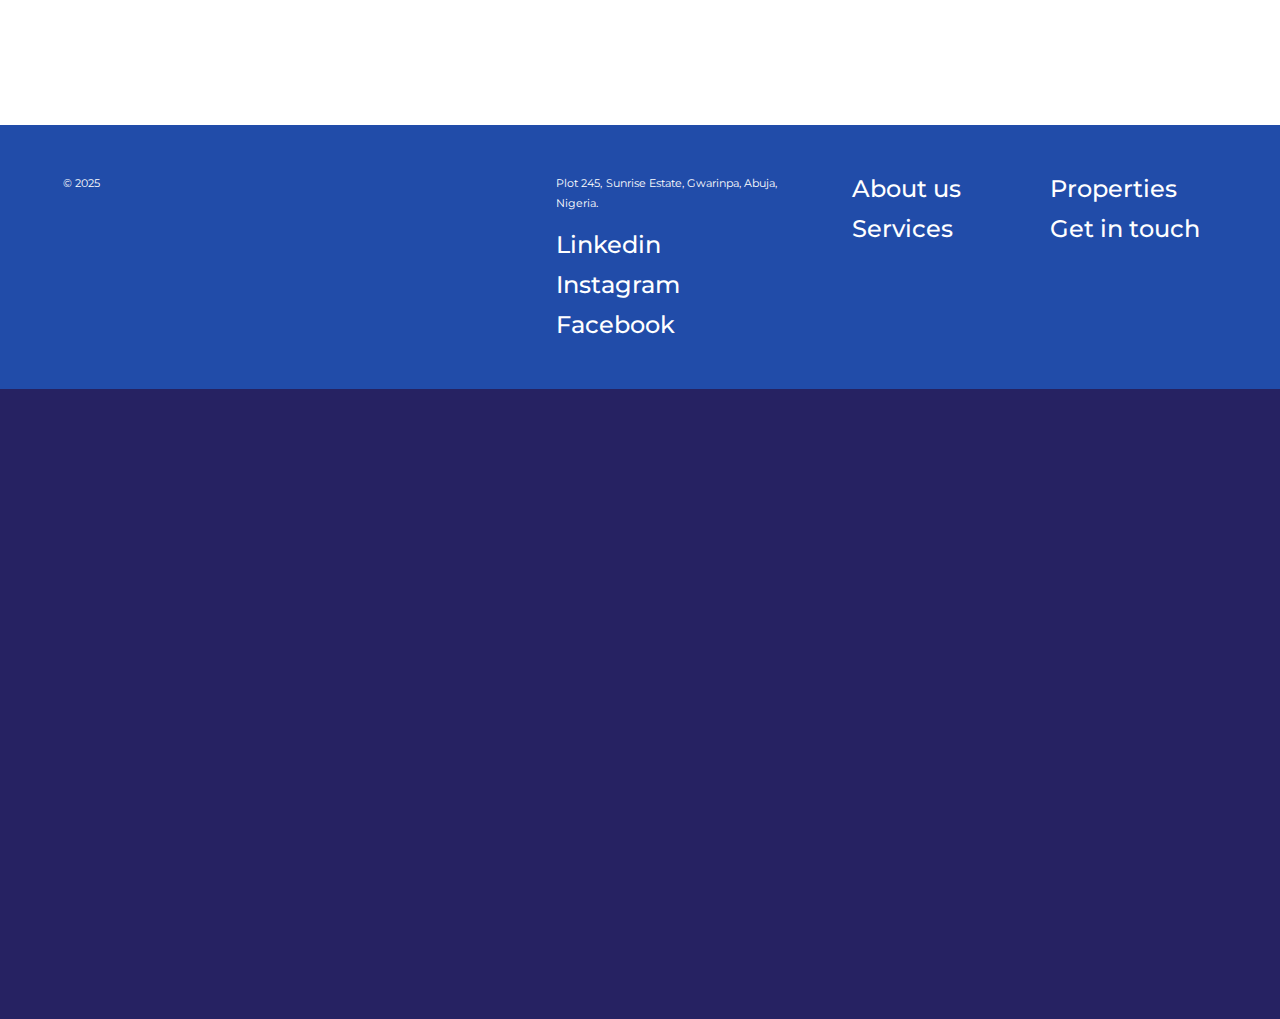
==== commit f1bfd5cd: "new nav bar" ====
--- a/index.html
+++ b/index.html
@@ -62,47 +62,157 @@
 
         </style>
 
+
   </head>
 
   <body class="testin bg-dark">
 
     <section class="bg-dark hero" style="position: relative;">
 
-      <nav class="navbar navbar-dark mb-3 p-md-0 glass-like sticky-top">
-        <div class="container-fluid bblue mx-4 mb-3" style="max-width: 100%;">
-          <!-- Brand/Logo -->
-          <a class="navbar-brand byellow p-0" href="/">
-            <img src="./assets/93 property management svg.svg" alt="Logo" style="width: 60px; height: 60px; filter: brightness(0) invert(1); transform: scale(155%);">
-          </a>
-
-          <!-- Hamburger Button for Small Screens -->
-        <button class="navbar-toggler" type="button" data-toggle="collapse" data-target="#navbarNav" aria-controls="navbarNav" aria-expanded="false" aria-label="Toggle navigation"
-            style="border-radius: 20px; background-color: #f5f5f5d6; padding: 2px 11px; padding-bottom: 4px; letter-spacing: -4%;">
-            <span style="font-size: 13px; line-height: 14px;">Menu</span>
-          </button>
-
-          <!-- Collapsible Menu -->
-          <div class="collapse navbar-collapse bred" id="navbarNav">
-            <ul class="navbar-nav ms-auto"> <!-- ms-auto aligns items to the right -->
-              <li class="nav-item mx-auto active">
+        <style>
+            /* Glassmorphism Blur Effect */
+            .glass-like {
+              backdrop-filter: blur(10px);
+              background: rgba(255, 255, 255, 0.15);
+            }
+          
+            /* Custom Mobile Menu (Right-Side) */
+            .mobile-menu {
+              position: fixed;
+              top: 0;
+              right: -100%;
+              width: 100vw;
+              height: 100vh;
+              background: rgba(255, 255, 255, 0.2);
+              backdrop-filter: blur(20px);
+              box-shadow: -5px 0 15px rgba(0, 0, 0, 0.2);
+              transition: right 0.3s ease-in-out;
+              padding-top: 60px;
+              z-index: 1050;
+              display: flex;
+              flex-direction: column;
+            }
+          
+            /* Full Page Blur Effect */
+            .blur-overlay {
+              position: fixed;
+              top: 0;
+              left: 0;
+              width: 100%;
+              height: 100%;
+              background: rgba(0, 0, 0, 0.3);
+              backdrop-filter: blur(8px);
+              visibility: hidden;
+              opacity: 0;
+              z-index: 1040;
+              transition: opacity 0.3s ease-in-out, visibility 0.3s ease-in-out;
+            }
+          
+            /* Show Overlay */
+            .show-overlay {
+              visibility: visible;
+              opacity: 1;
+            }
+          
+            /* Show Sidebar */
+            .show-menu {
+              right: 0;
+            }
+          
+            /* Close Button */
+            .close-btn {
+              position: absolute;
+              top: 10px;
+              right: 10px;
+              background: rgba(255, 255, 255, 0.3);
+              border: none;
+              color: black;
+              font-size: 20px;
+              cursor: pointer;
+              border-radius: 50%;
+              width: 35px;
+              height: 35px;
+              display: flex;
+              align-items: center;
+              justify-content: center;
+              transition: background 0.2s ease-in-out;
+            }
+          
+            .close-btn:hover {
+              background: rgba(255, 255, 255, 0.5);
+            }
+
+            /*>= sm*/
+            @media (min-width:576px) {
+                .mobile-menu{
+                    width: 75vw;
+                }
+            }            
+          </style>
+          
+          <!-- Navbar -->
+          <nav class="navbar navbar-dark mb-3 p-md-0 glass-like sticky-top">
+            <div class="container-fluid mx-4 mb-3">
+              <!-- Brand/Logo -->
+              <a class="navbar-brand p-0" href="/">
+                <img src="./assets/93 property management svg.svg" alt="Logo" style="width: 60px; height: 60px; filter: brightness(0) invert(1); transform: scale(155%);">
+              </a>
+          
+              <!-- Hamburger Button -->
+              <button class="navbar-toggler" type="button" id="menuToggle" style="border-radius: 20px; background-color: #f5f5f5d6; padding: 2px 11px; padding-bottom: 4px;">
+                <span style="font-size: 13px;">Menu</span>
+              </button>
+            </div>
+          </nav>
+          
+          <!-- Mobile Sidebar Menu -->
+          <div class="mobile-menu" id="mobileNav">
+            <!-- Close Button -->
+            <button class="close-btn" id="closeMenu">&times;</button>
+          
+            <ul class="navbar-nav ps-3 mt-4">
+              <li class="nav-item text-center">
                 <a class="nav-link" href="/">Home</a>
               </li>
-              <li class="nav-item mx-auto">
-                <a class="nav-link" href="./about-us.html">About us</a>
+              <li class="nav-item text-center">
+                <a class="nav-link" href="./about-us.html">About Us</a>
               </li>
-              <li class="nav-item mx-auto">
+              <li class="nav-item text-center">
                 <a class="nav-link" href="#services-section">Our Services</a>
               </li>
-              <!-- <li class="nav-item mx-auto">
-                <a class="nav-link" href="#">Our Blog</a>
-              </li> -->
-              <li class="nav-item mx-auto">
-                    <a href="#form-section" class="btn btn-primary bgreen">Get Started</a>
+              <li class="nav-item text-center">
+                <a href="#form-section" class="btn btn-primary">Get Started</a>
               </li>
             </ul>
           </div>
-        </div>
-      </nav>
+          
+          <!-- Blur Overlay -->
+          <div class="blur-overlay" id="blurOverlay"></div>
+          
+          <!-- JavaScript for Menu Toggle & Close -->
+          <script>
+            const menuToggle = document.getElementById('menuToggle');
+            const closeMenu = document.getElementById('closeMenu');
+            const mobileNav = document.getElementById('mobileNav');
+            const blurOverlay = document.getElementById('blurOverlay');
+          
+            menuToggle.addEventListener('click', () => {
+              mobileNav.classList.add('show-menu');
+              blurOverlay.classList.add('show-overlay');
+            });
+          
+            closeMenu.addEventListener('click', () => {
+              mobileNav.classList.remove('show-menu');
+              blurOverlay.classList.remove('show-overlay');
+            });
+          
+            // Close menu when clicking outside
+            blurOverlay.addEventListener('click', () => {
+              mobileNav.classList.remove('show-menu');
+              blurOverlay.classList.remove('show-overlay');
+            });
+          </script>
+          
 
         <div class="lead-text">
             <p>We believe real estate is more than just property, 
@@ -447,7 +557,7 @@
       </div>      
     </div>
 
-    <section class="vh-70" style="background-image: url('./assets/achalugo_home.jpg');">
+    <section class="vh-70" style="background-image: linear-gradient(to bottom, rgb(38, 34, 98, .5), rgb(38, 34, 98, .5)), url('./assets/achalugo_home.jpg'); background-attachment: fixed; ">
 
     </section>
 
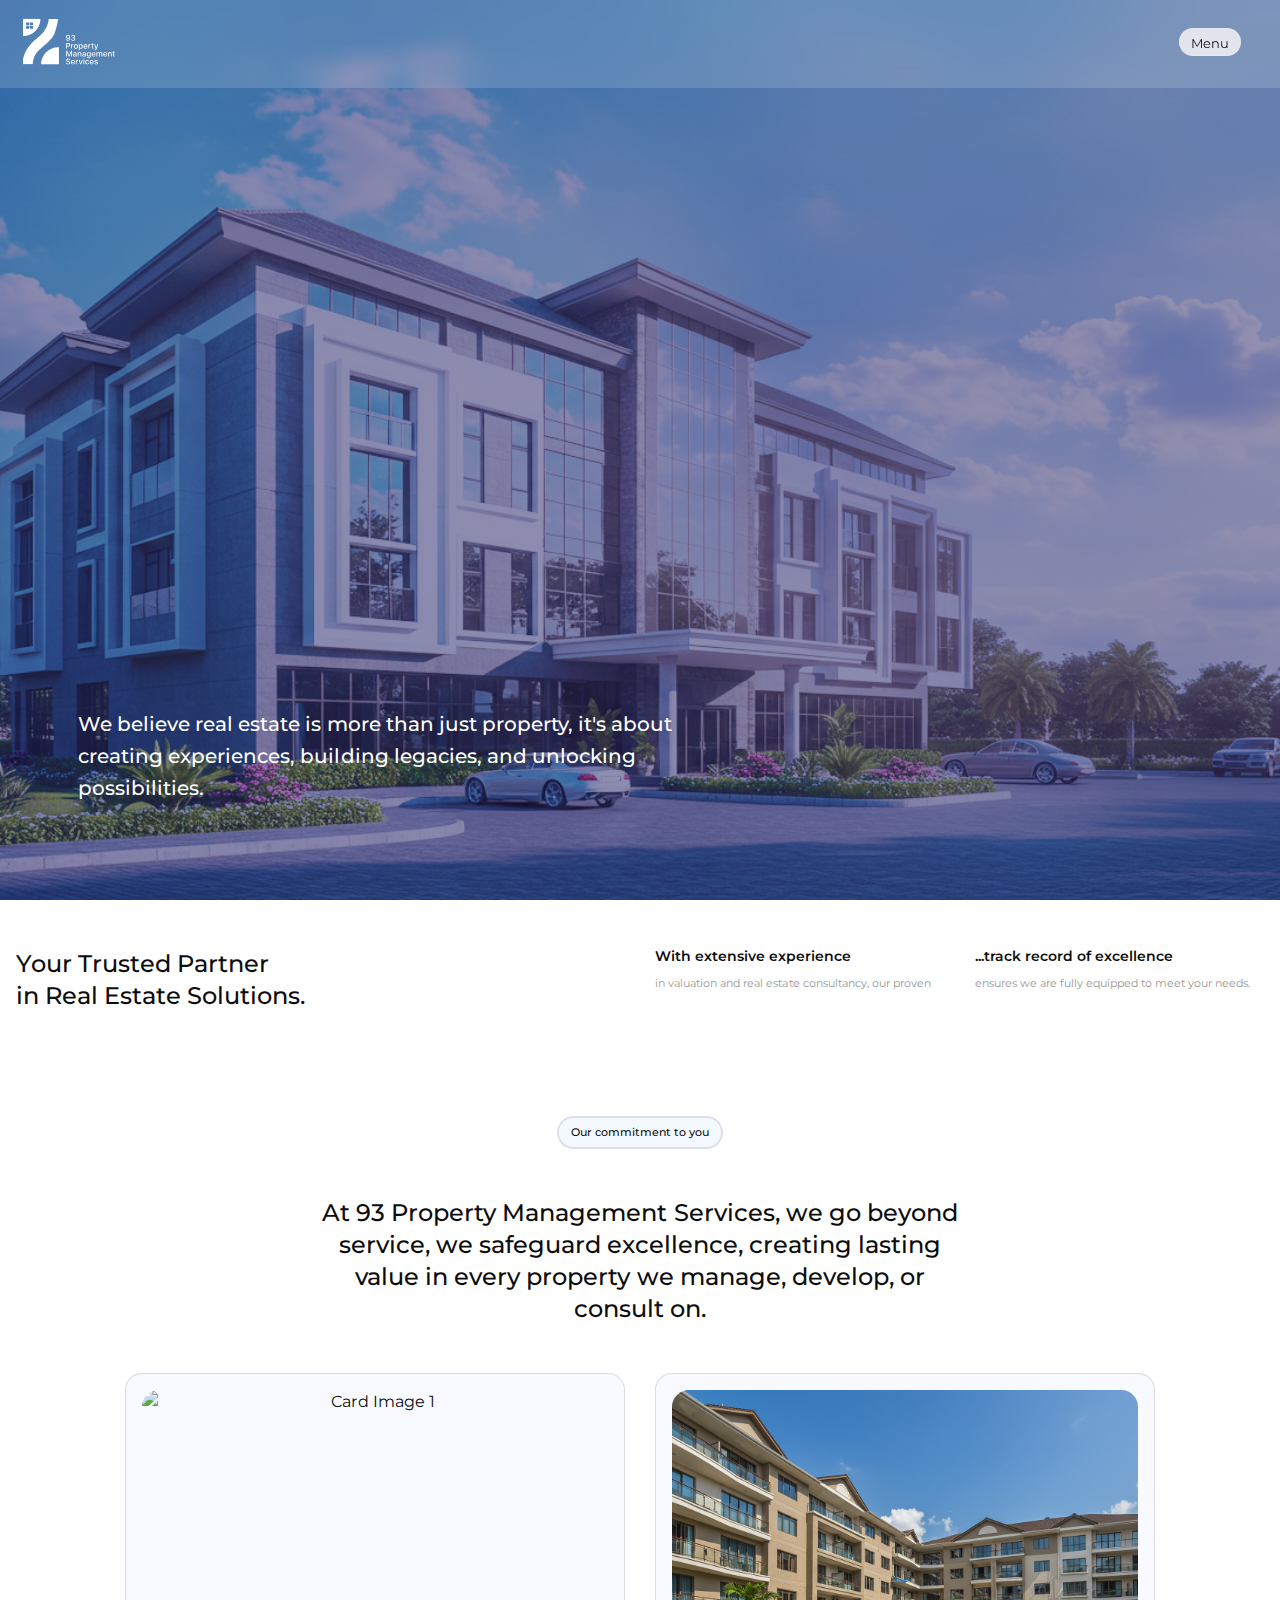
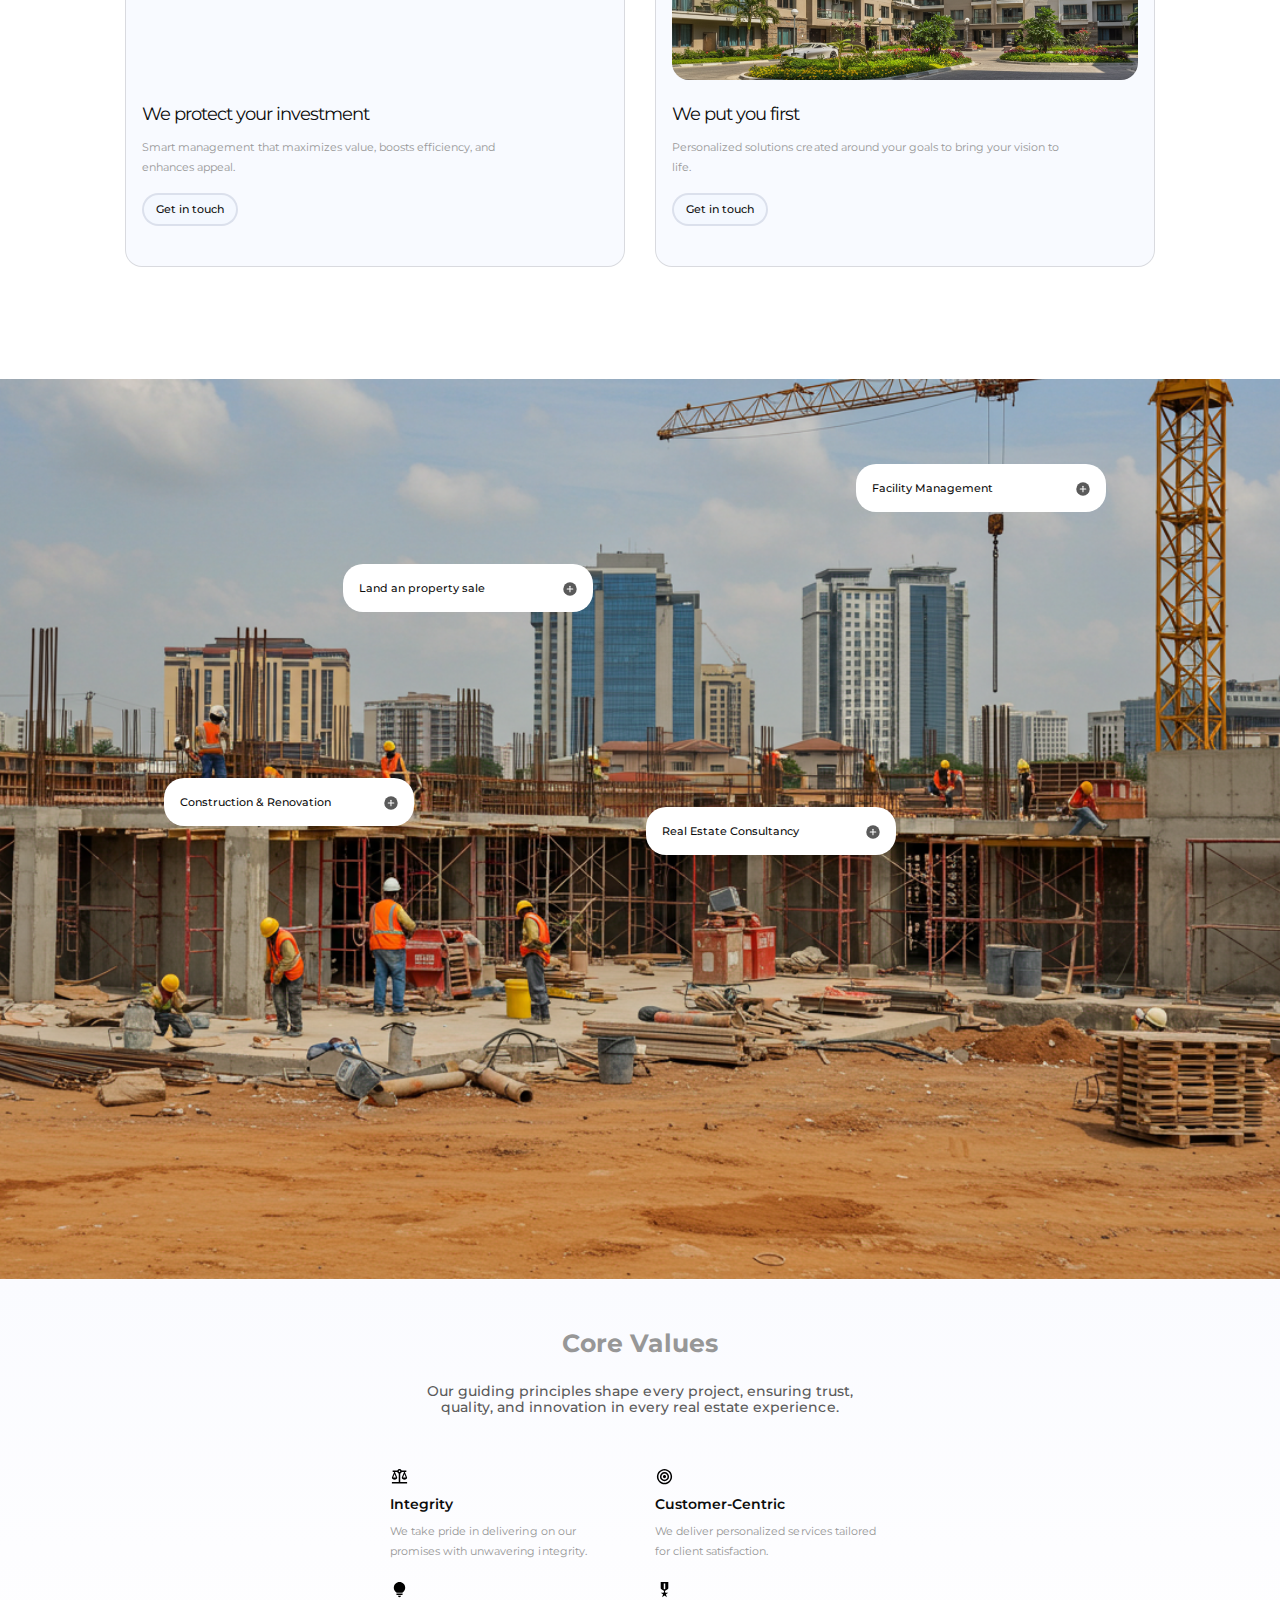
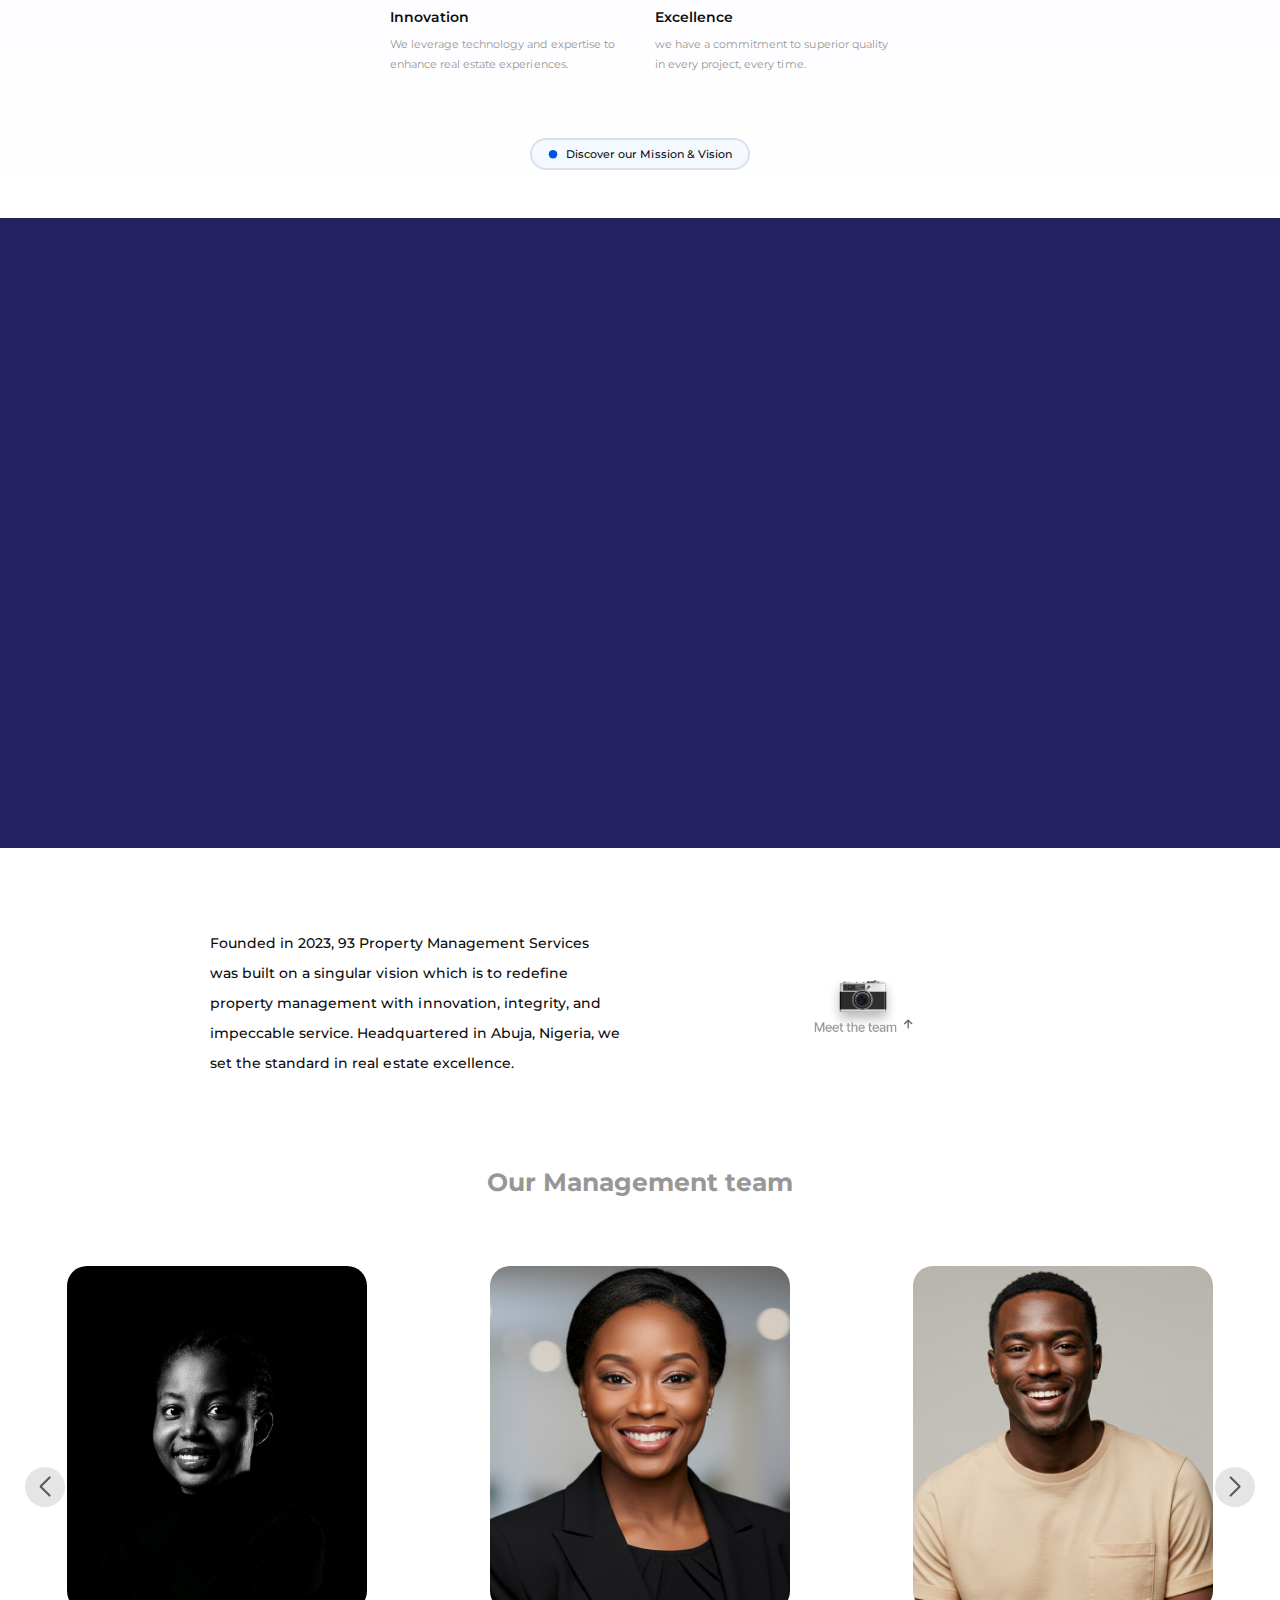
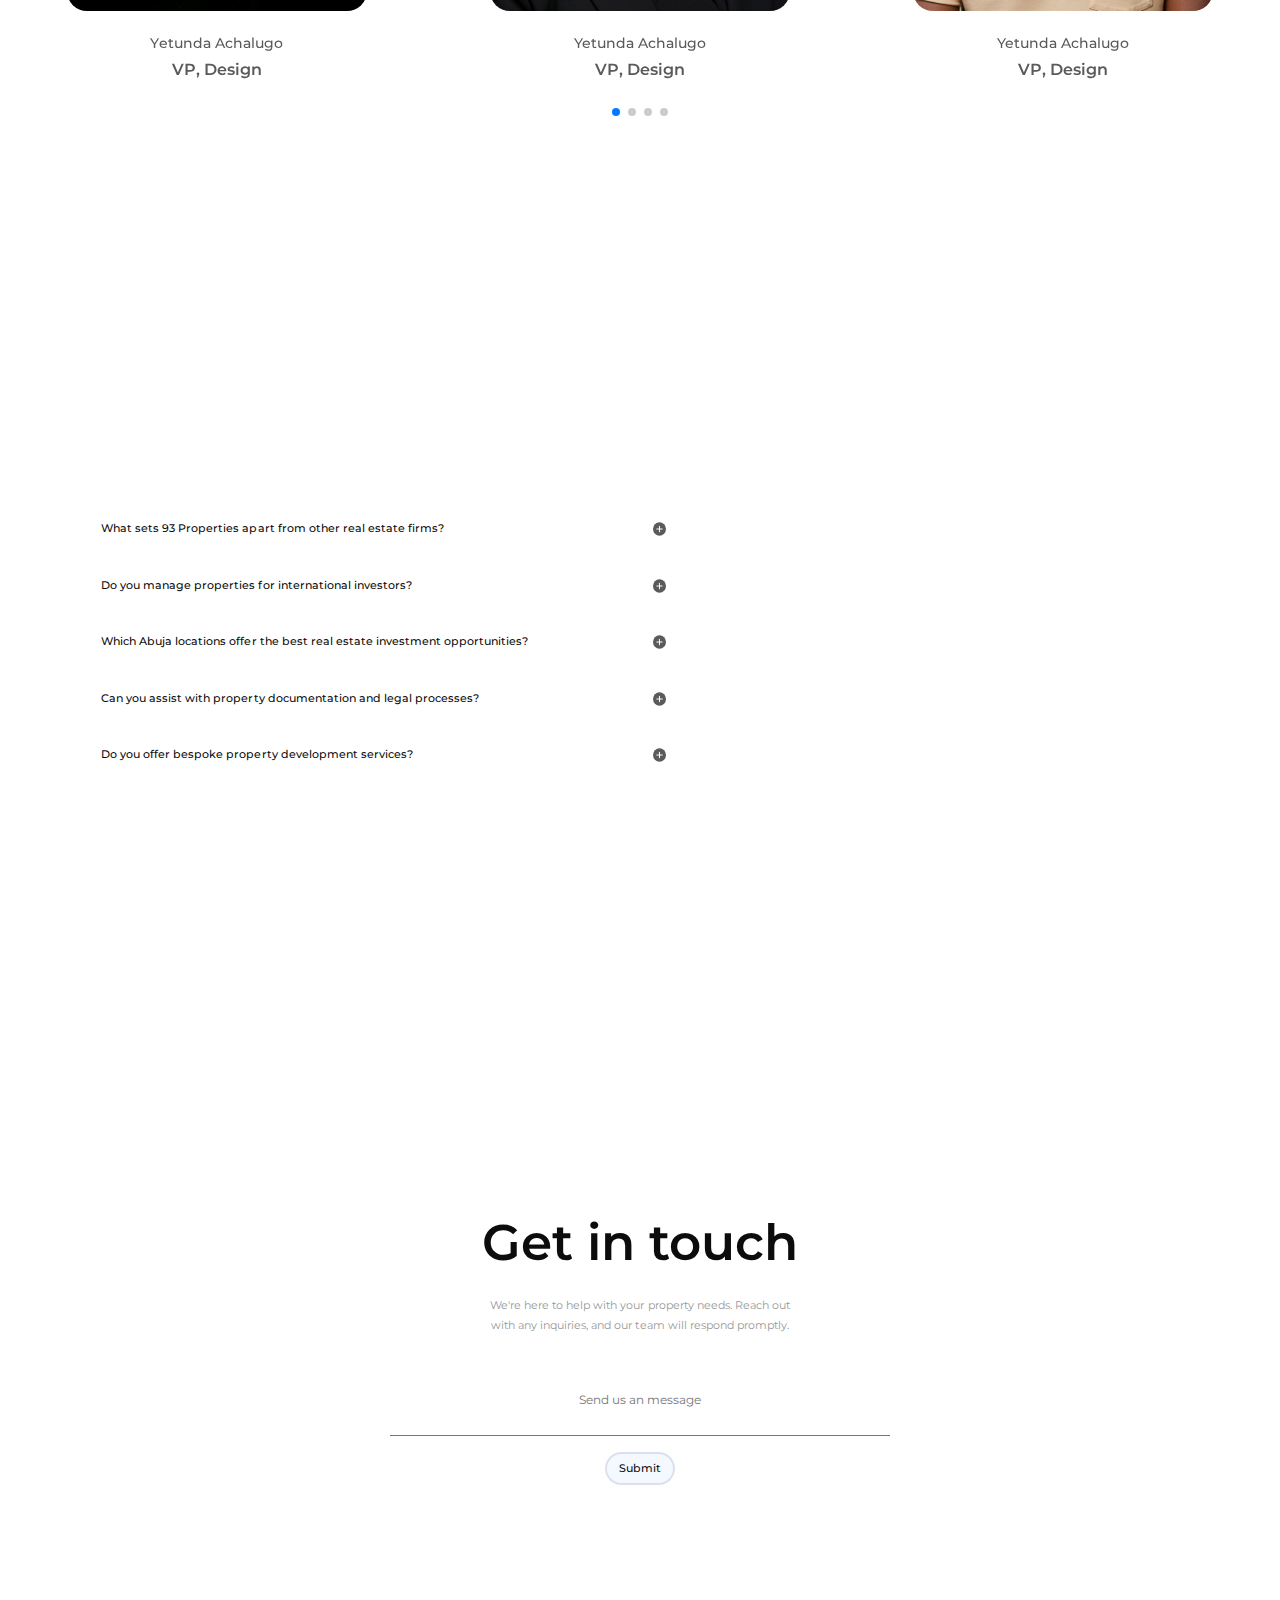
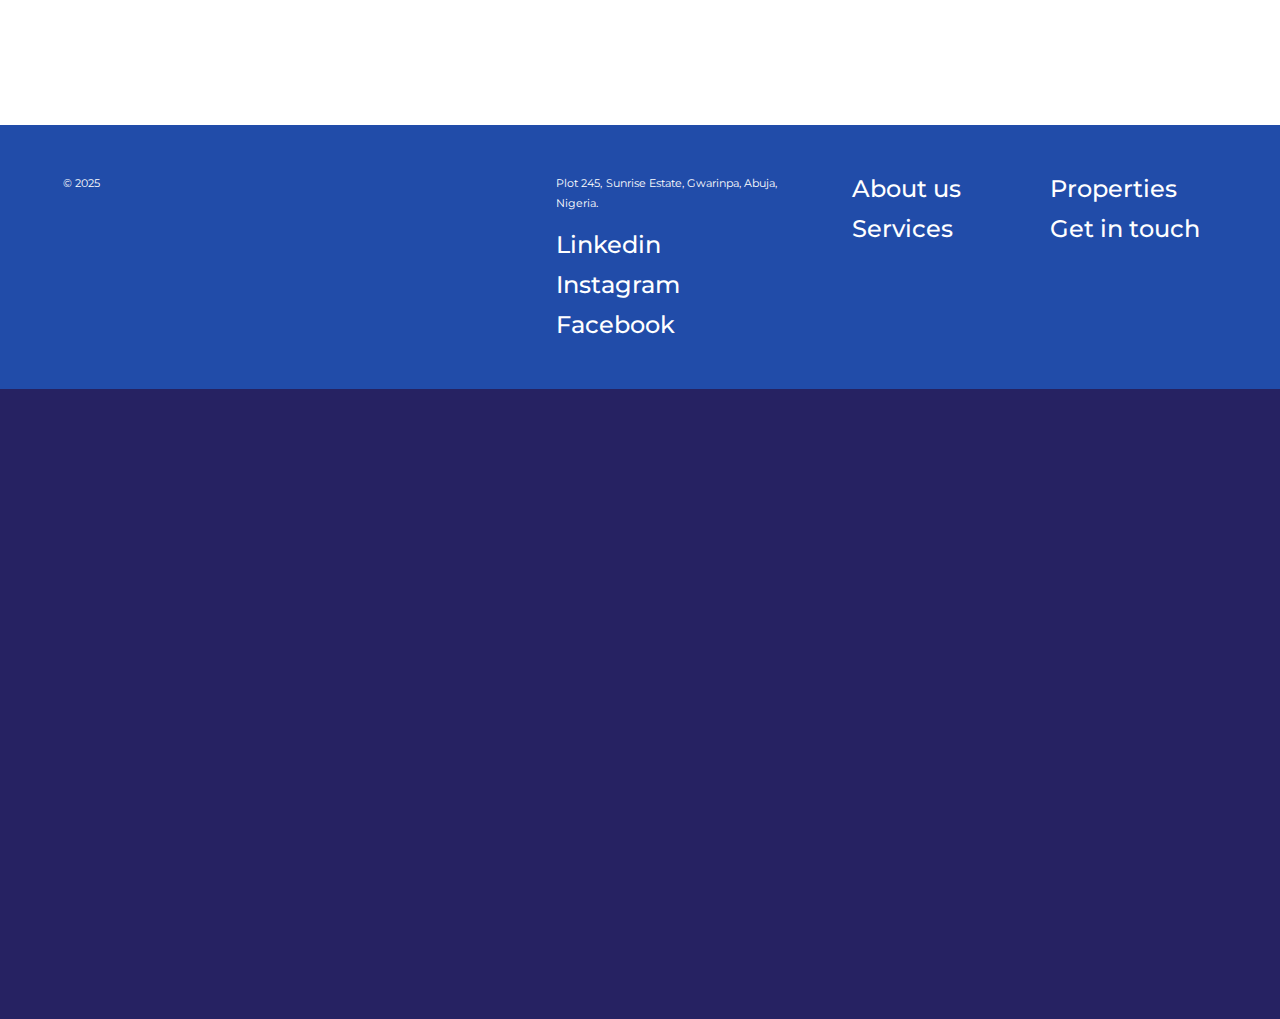
==== commit bf001830: "fix" ====
--- a/index.html
+++ b/index.html
@@ -290,38 +290,62 @@
         </div>
     </section>
 
-    <section class="construction bg-white py-5" style="position: relative; background-image: url('./assets/contruction_site.png'); min-height: 100vh; background-repeat: no-repeat; background-size: cover;">
-        <div class="container">
+    <section class="bg-white py-5" style="position: relative; background-image: url('./assets/contruction_site.png'); min-height: 100vh; background-repeat: no-repeat; background-size: cover;">
+        <div class="container construction" id="construction">
             <div class="info mb-5 mt-5" id="info_1">
                 <div class="info-head">
                     <div class="d-flex justify-content-between" style="padding: 1rem;">
                             <span class="pr-3">Land an property sale</span>
-                            <span><img src="./assets/plus.svg" alt="" style="height: 14px"></span>
-                    </div>
+                            <span>
+                                <img src="./assets/plus.svg" alt="" class="plus" style="height: 14px; width: 14px;">
+                                <img src="./assets/minus.svg" alt="" class="minus" style="height: 14px; width: 20px;">
+                            </span>
+                    </div>
+                </div>
+                <div class="info-body px-3 p-1 w-100">
+                    <p>We bring your vision to life with top-tier craftsmanship and seamless project execution, ensuring durable and stunning results.</p>
                 </div>
             </div>
             <div class="info mb-5 " id="info_2">
                 <div class="info-head">
                     <div class="d-flex justify-content-between" style="padding: 1rem;">
                             <span class="pr-3">Facility Management</span>
-                            <span><img src="./assets/plus.svg" alt="" style="height: 14px"></span>
-                    </div>
+                            <span>
+                                <img src="./assets/plus.svg" alt="" class="plus" style="height: 14px; width: 14px;">
+                                <img src="./assets/minus.svg" alt="" class="minus" style="height: 14px; width: 20px;">
+                            </span>
+                    </div>
+                </div>
+                <div class="info-body px-3 p-1 w-100">
+                    <p>We bring your vision to life with top-tier craftsmanship and seamless project execution, ensuring durable and stunning results.</p>
                 </div>
             </div>
             <div class="info mb-5 " id="info_3">
                 <div class="info-head">
                     <div class="d-flex justify-content-between" style="padding: 1rem;">
                             <span class="pr-3">Real Estate Consultancy</span>
-                            <span><img src="./assets/plus.svg" alt="" style="height: 14px"></span>
-                    </div>
+                            <span>
+                                <img src="./assets/plus.svg" alt="" class="plus" style="height: 14px; width: 14px;">
+                                <img src="./assets/minus.svg" alt="" class="minus" style="height: 14px; width: 20px;">
+                            </span>
+                    </div>
+                </div>
+                <div class="info-body px-3 p-1 w-100">
+                    <p>We bring your vision to life with top-tier craftsmanship and seamless project execution, ensuring durable and stunning results.</p>
                 </div>
             </div>
             <div class="info mb-5 " id="info_4">
                 <div class="info-head">
                     <div class="d-flex justify-content-between" style="padding: 1rem;">
                             <span class="pr-3">Construction & Renovation</span>
-                            <span><img src="./assets/plus.svg" alt="" style="height: 14px"></span>
-                    </div>
+                            <span>
+                                <img src="./assets/plus.svg" alt="" class="plus" style="height: 14px; width: 14px;">
+                                <img src="./assets/minus.svg" alt="" class="minus" style="height: 14px; width: 20px;">
+                            </span>
+                    </div>
+                </div>
+                <div class="info-body px-3 p-1 w-100">
+                    <p>We bring your vision to life with top-tier craftsmanship and seamless project execution, ensuring durable and stunning results.</p>
                 </div>
             </div>
         </div>
@@ -645,5 +669,15 @@
             }
         });
     </script>
+
+    <script>
+        // for faq items
+        $(document).ready(() => {
+            $('.info').click(function() {
+                $(this).find('.info-head').toggleClass('active');
+                $(this).find('.info-body').slideToggle();
+            });
+        });
+    </script>
   </body>
 </html>
--- a/css/style.css
+++ b/css/style.css
@@ -380,6 +380,26 @@
     display: inline-block
 }
 
+.info .info-head{
+    cursor: pointer;
+}
+
+.info .info-head .minus{
+    display: none;
+}
+
+.info .info-head.active .minus{
+    display: inline-block;
+}
+
+.info .info-head.active .plus{
+    display: none;
+}
+
+.info .info-body {
+    display: none;
+}
+
 .vh-100{
     min-height: 100vh!important;
 }
@@ -463,7 +483,8 @@
         display: inline-block;
         margin: 0;
     }
-    .constuction .info{
+    #construction .info{
+        width: 250px;
     }
     #info_1{
         position: absolute;
